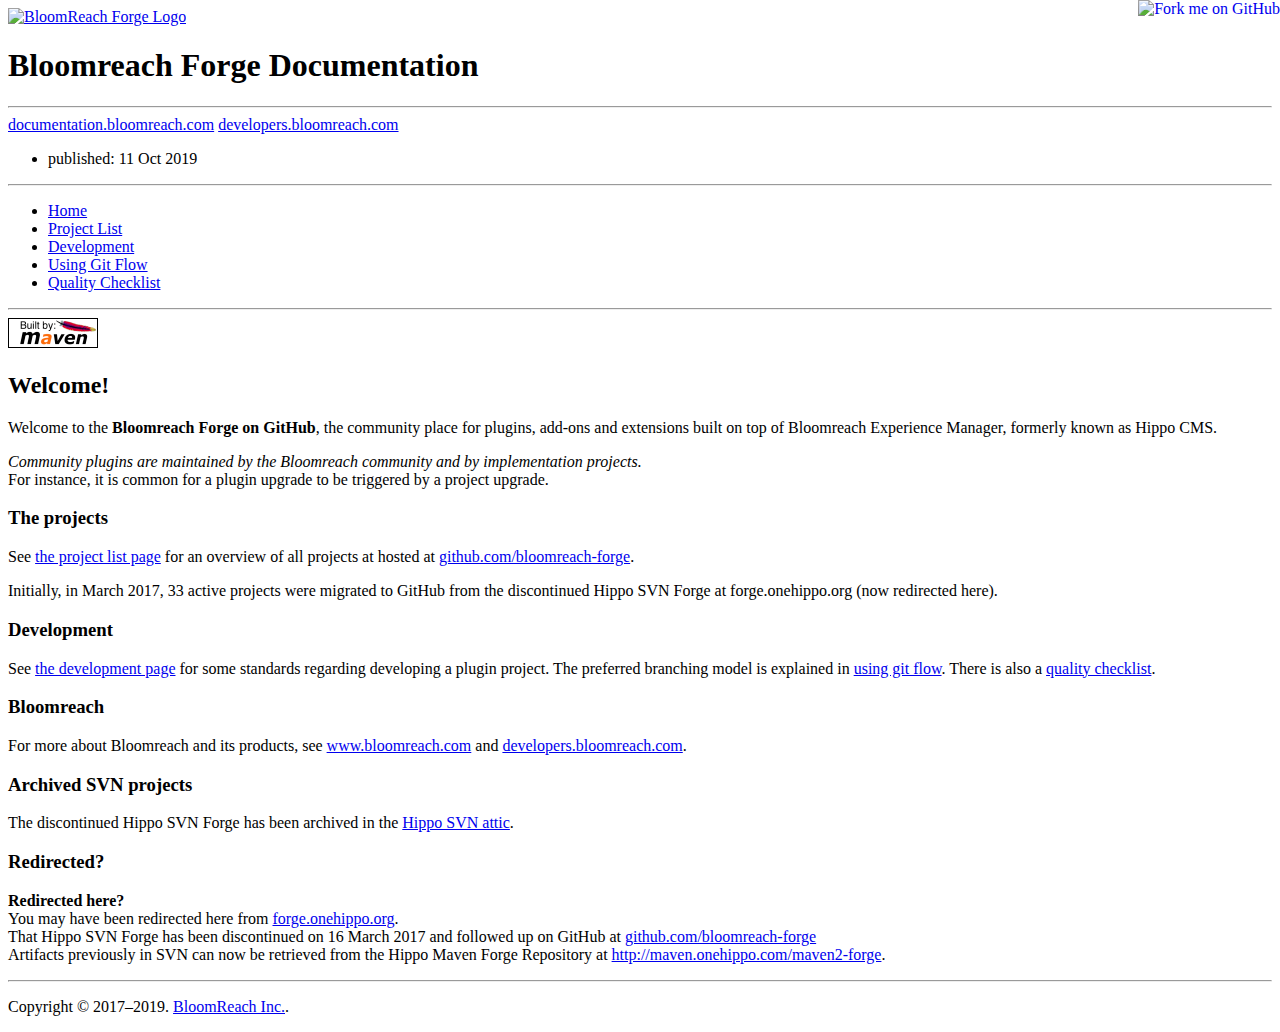
==== index.html @ 240cd35f "Regenerate html for reset-password and un-camelcasing BloomReach" ====
<!DOCTYPE html>
    <!--
 | Generated by Apache Maven Doxia Site Renderer 1.7.4 at 11 Oct 2019 
 | Rendered using BloomReach Forge Maven Skin 3.1.1 based on Apache Maven Fluido Skin
-->

<html xmlns="http://www.w3.org/1999/xhtml" xml:lang="en" lang="en">
<head>
  <meta charset="UTF-8" />
  <meta name="viewport" content="width=device-width, initial-scale=1.0" />
                  <meta name="Date-Revision-yyyymmdd" content="20191011" />
              <meta http-equiv="Content-Language" content="en" />
      <title>Bloomreach Forge Documentation &#x2013; Welcome!</title>
  <link rel="stylesheet" href="./css/forge-maven-skin-syntaxhighlighter-3.1.1.min.css"/>
  <link rel="stylesheet" href="./css/forge-maven-skin-3.1.1.min.css"/>
  <link rel="stylesheet" href="./css/site.css" />
  <link rel="stylesheet" href="./css/print.css" media="print" />
  <link rel="icon" type="image/png" href="./images/skin/logo_64.png" sizes="64x64">

  
  <script type="text/javascript" src="./js/forge-maven-skin-syntaxhighlighter-3.1.1.min.js"></script>
  <script type="text/javascript" src="./js/forge-maven-skin-3.1.1.min.js"></script>

    </head>
<body class="topBarDisabled">
                        <a href="https://github.com/bloomreach-forge/bloomreach-forge.github.io">
    <img style="position: absolute; top: 0; right: 0; border: 0; z-index: 10000;"
         src="https://s3.amazonaws.com/github/ribbons/forkme_right_green_007200.png"
         alt="Fork me on GitHub">
  </a>
          <div class="container-fluid">
  <div id="banner">
    <div id="logo">
                        <a href="https://bloomreach-forge.github.io">
        <img src="./images/skin/logo.png" alt="BloomReach Forge Logo" />
      </a>
    </div>
    <div class="pull-left">              <div id="bannerLeft">    <h1>Bloomreach Forge Documentation</h1>
    </div>
              </div>
    <div class="pull-right"></div>
    <div class="clear"><hr/></div>
  </div>

  <div id="breadcrumbs">
                            <div class="links">
      <a href="https://documentation.bloomreach.com">documentation.bloomreach.com</a>
      <a href="https://developers.bloomreach.com">developers.bloomreach.com</a>
    </div>
    <ul class="breadcrumb">
    
  <li id="publishDate">published: 11 Oct 2019  
  </li>
  
        
            </ul>
    <div class="clear"><hr/></div>
  </div>
<div class="row-fluid">
  <div id="leftColumn" class="span2">
    <div class="well sidebar-nav">
    
    <ul class="nav nav-list">
            <li class="active">  <a href="#"><span class="none"></span>Home</a>
  </li>
        <li>  <a href="project-list.html" title="Project List">  <span class="none"></span>  Project List</a>  </li>
        <li>  <a href="development.html" title="Development">  <span class="none"></span>  Development</a>  </li>
        <li>  <a href="using-git-flow.html" title="Using Git Flow">  <span class="none"></span>  Using Git Flow</a>  </li>
        <li>  <a href="checklist.html" title="Quality Checklist">  <span class="none"></span>  Quality Checklist</a>  </li>
        </ul>
    
          <hr />
      <div id="poweredBy">
                <div class="clear"></div>
                <div class="clear"></div>
                <div class="clear"></div>
                <div class="clear"></div>
              <a href="http://maven.apache.org/" title="Built by Maven" class="poweredBy">  <img class="builtBy" alt="Built by Maven" src="./images/logos/maven-feather.png" />  </a>
          </div>
    </div>
  </div>
  <div id="bodyColumn"  class="span10" >
    <div class="section">
<h2><a name="Welcome"></a>Welcome!</h2>
<p>Welcome to the <b>Bloomreach Forge on GitHub</b>, the community place for plugins, add-ons and extensions built on top of Bloomreach Experience Manager, formerly known as Hippo CMS.</p>
<p><i>Community plugins are maintained by the Bloomreach community and by implementation projects.</i> <br /> For instance, it is common for a plugin upgrade to be triggered by a project upgrade.</p>
<div class="section">
<h3><a name="The_projects"></a>The projects</h3>
<p>See <a href="project-list.html">the project list page</a> for an overview of all projects at hosted at <a class="externalLink" href="https://github.com/bloomreach-forge">github.com/bloomreach-forge</a>.</p>
<p>Initially, in March 2017, 33 active projects were migrated to GitHub from the discontinued Hippo SVN Forge at forge.onehippo.org (now redirected here).</p></div>
<div class="section">
<h3><a name="Development"></a>Development</h3>
<p>See <a href="development.html">the development page</a> for some standards regarding developing a plugin project. The preferred branching model is explained in <a href="using-git-flow.html">using git flow</a>. There is also a <a href="checklist.html">quality checklist</a>. </p></div>
<div class="section">
<h3><a name="Bloomreach"></a>Bloomreach</h3>
<p>For more about Bloomreach and its products, see <a class="externalLink" href="https://www.bloomreach.com">www.bloomreach.com</a> and <a class="externalLink" href="https://developers.bloomreach.com">developers.bloomreach.com</a>. </p></div>
<div class="section">
<h3><a name="Archived_SVN_projects"></a>Archived SVN projects</h3>
<p>The discontinued Hippo SVN Forge has been archived in the <a class="externalLink" href="http://svn.onehippo.org/repos/hippo/attic/forge/">Hippo SVN attic</a>.</p></div>
<div class="section">
<h3><a name="Redirected"></a>Redirected?</h3>

<p class="alert alert-success">
    <b>Redirected here?</b><br />
    You may have been redirected here from <a class="externalLink" href="https://forge.onehippo.org">forge.onehippo.org</a>.<br />
    That Hippo SVN Forge has been discontinued on 16 March 2017 and followed up on GitHub at <a class="externalLink" href="https://github.com/bloomreach-forge">github.com/bloomreach-forge</a><br />
    Artifacts previously in SVN can now be retrieved from the Hippo Maven Forge Repository at <a class="externalLink" href="http://maven.onehippo.com/maven2-forge/">http://maven.onehippo.com/maven2-forge</a>.
</p></div></div>
    </div>
    </div>
    </div>
    <hr/>
    <footer>
    <div class="container-fluid">
      <div class="row-fluid">
          <p class="copyright">Copyright &copy;      2017&#x2013;2019.
          <a href="https://www.bloomreach.com">BloomReach Inc.</a>.
      
</p>
    </div>
            </div>
  </footer>
    </body>
</html>
---- css/site.css ----
/* You can override this file with your own styles */
---- css/print.css ----
/*
 * Licensed to the Apache Software Foundation (ASF) under one
 * or more contributor license agreements.  See the NOTICE file
 * distributed with this work for additional information
 * regarding copyright ownership.  The ASF licenses this file
 * to you under the Apache License, Version 2.0 (the
 * "License"); you may not use this file except in compliance
 * with the License.  You may obtain a copy of the License at
 *
 *   http://www.apache.org/licenses/LICENSE-2.0
 *
 * Unless required by applicable law or agreed to in writing,
 * software distributed under the License is distributed on an
 * "AS IS" BASIS, WITHOUT WARRANTIES OR CONDITIONS OF ANY
 * KIND, either express or implied.  See the License for the
 * specific language governing permissions and limitations
 * under the License.
 */

/* $Id: print.css 1201871 2011-11-14 20:18:24Z simonetripodi $ */

#banner, #footer, #leftcol, #breadcrumbs, .docs #toc, .docs .courtesylinks, #leftColumn, #navColumn {display: none !important;}
#bodyColumn, body.docs div.docs {margin: 0 !important;border: none !important}
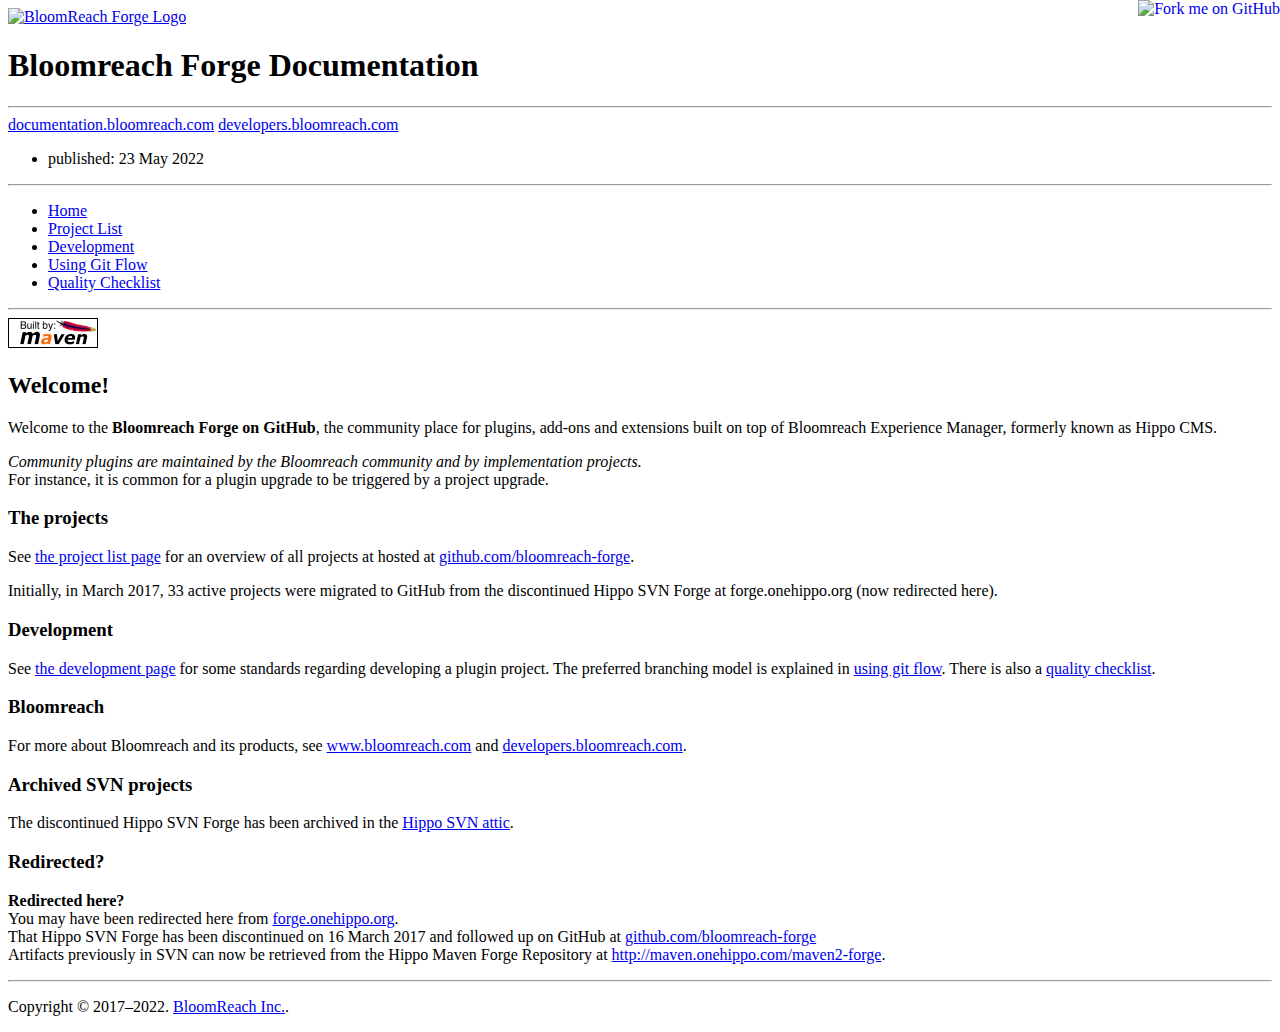
==== commit 7bd4073c: "Move Content Export/Import from section 14 to section 15" ====
--- a/index.html
+++ b/index.html
@@ -1,6 +1,6 @@
 <!DOCTYPE html>
     <!--
- | Generated by Apache Maven Doxia Site Renderer 1.7.4 at 11 Oct 2019 
+ | Generated by Apache Maven Doxia Site Renderer 1.7.4 at 23 May 2022 
  | Rendered using BloomReach Forge Maven Skin 3.1.1 based on Apache Maven Fluido Skin
 -->
 
@@ -8,7 +8,7 @@
 <head>
   <meta charset="UTF-8" />
   <meta name="viewport" content="width=device-width, initial-scale=1.0" />
-                  <meta name="Date-Revision-yyyymmdd" content="20191011" />
+                  <meta name="Date-Revision-yyyymmdd" content="20220523" />
               <meta http-equiv="Content-Language" content="en" />
       <title>Bloomreach Forge Documentation &#x2013; Welcome!</title>
   <link rel="stylesheet" href="./css/forge-maven-skin-syntaxhighlighter-3.1.1.min.css"/>
@@ -49,7 +49,7 @@
     </div>
     <ul class="breadcrumb">
     
-  <li id="publishDate">published: 11 Oct 2019  
+  <li id="publishDate">published: 23 May 2022  
   </li>
   
         
@@ -113,7 +113,7 @@
     <footer>
     <div class="container-fluid">
       <div class="row-fluid">
-          <p class="copyright">Copyright &copy;      2017&#x2013;2019.
+          <p class="copyright">Copyright &copy;      2017&#x2013;2022.
           <a href="https://www.bloomreach.com">BloomReach Inc.</a>.
       
 </p>
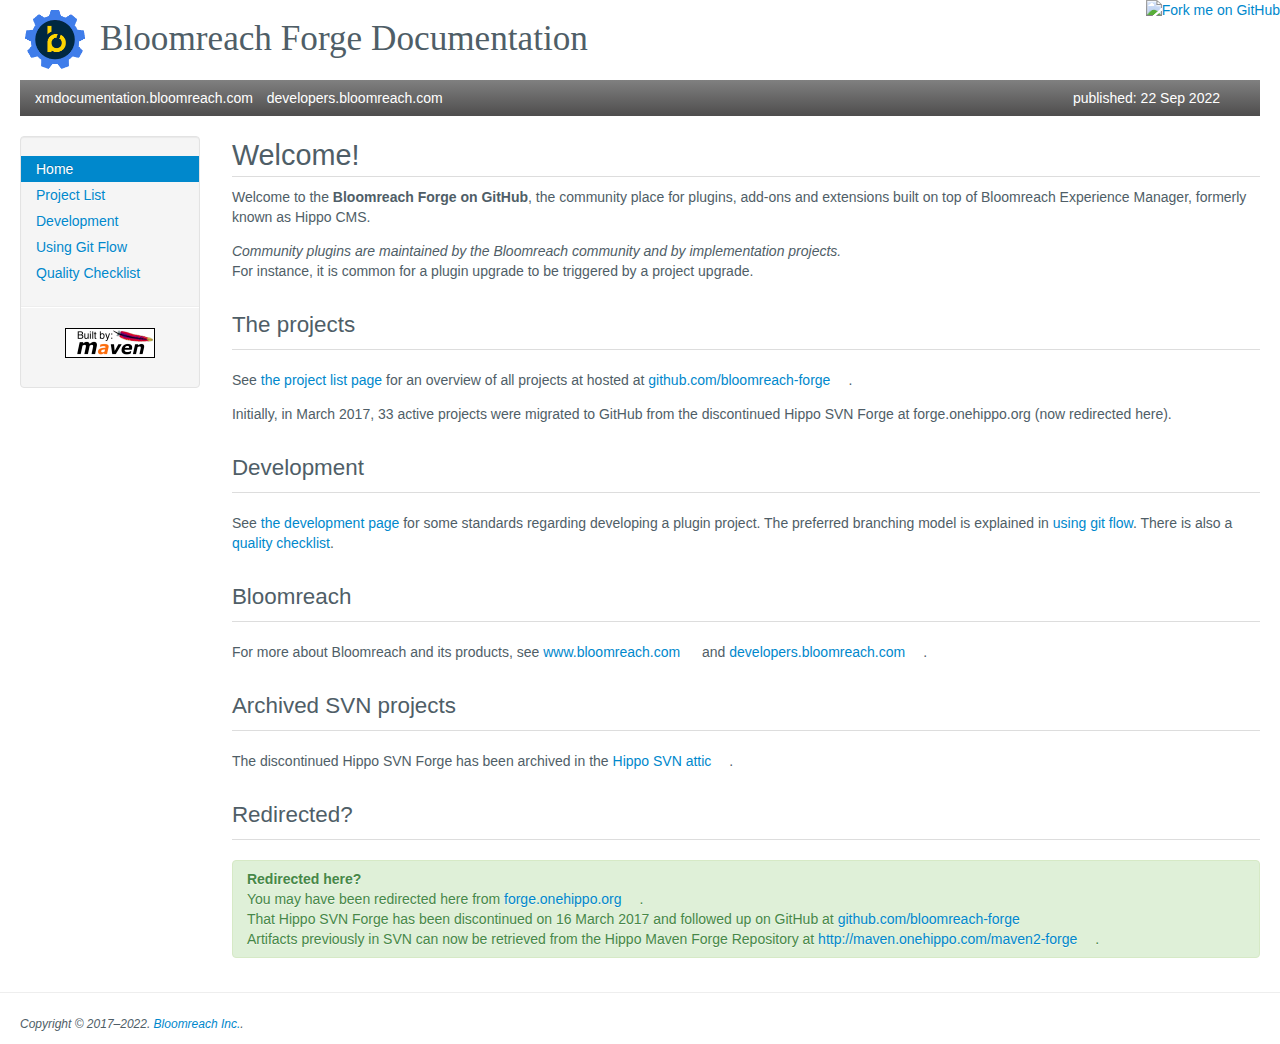
==== commit 6f55eea5: "Bump skin version to 3.2.0 and generate documentation" ====
--- a/index.html
+++ b/index.html
@@ -1,25 +1,25 @@
 <!DOCTYPE html>
     <!--
- | Generated by Apache Maven Doxia Site Renderer 1.7.4 at 23 May 2022 
- | Rendered using BloomReach Forge Maven Skin 3.1.1 based on Apache Maven Fluido Skin
+ | Generated by Apache Maven Doxia Site Renderer 1.7.4 at 22 Sep 2022 
+ | Rendered using Bloomreach Forge Maven Skin 3.2.0 based on Apache Maven Fluido Skin
 -->
 
 <html xmlns="http://www.w3.org/1999/xhtml" xml:lang="en" lang="en">
 <head>
   <meta charset="UTF-8" />
   <meta name="viewport" content="width=device-width, initial-scale=1.0" />
-                  <meta name="Date-Revision-yyyymmdd" content="20220523" />
+                  <meta name="Date-Revision-yyyymmdd" content="20220922" />
               <meta http-equiv="Content-Language" content="en" />
       <title>Bloomreach Forge Documentation &#x2013; Welcome!</title>
-  <link rel="stylesheet" href="./css/forge-maven-skin-syntaxhighlighter-3.1.1.min.css"/>
-  <link rel="stylesheet" href="./css/forge-maven-skin-3.1.1.min.css"/>
+  <link rel="stylesheet" href="./css/forge-maven-skin-syntaxhighlighter-3.2.0.min.css"/>
+  <link rel="stylesheet" href="./css/forge-maven-skin-3.2.0.min.css"/>
   <link rel="stylesheet" href="./css/site.css" />
   <link rel="stylesheet" href="./css/print.css" media="print" />
   <link rel="icon" type="image/png" href="./images/skin/logo_64.png" sizes="64x64">
 
   
-  <script type="text/javascript" src="./js/forge-maven-skin-syntaxhighlighter-3.1.1.min.js"></script>
-  <script type="text/javascript" src="./js/forge-maven-skin-3.1.1.min.js"></script>
+  <script type="text/javascript" src="./js/forge-maven-skin-syntaxhighlighter-3.2.0.min.js"></script>
+  <script type="text/javascript" src="./js/forge-maven-skin-3.2.0.min.js"></script>
 
     </head>
 <body class="topBarDisabled">
@@ -32,7 +32,7 @@
   <div id="banner">
     <div id="logo">
                         <a href="https://bloomreach-forge.github.io">
-        <img src="./images/skin/logo.png" alt="BloomReach Forge Logo" />
+        <img src="./images/skin/logo.png" alt="Bloomreach Forge Logo" />
       </a>
     </div>
     <div class="pull-left">              <div id="bannerLeft">    <h1>Bloomreach Forge Documentation</h1>
@@ -44,12 +44,12 @@
 
   <div id="breadcrumbs">
                             <div class="links">
-      <a href="https://documentation.bloomreach.com">documentation.bloomreach.com</a>
+      <a href="https://xmdocumentation.bloomreach.com">xmdocumentation.bloomreach.com</a>
       <a href="https://developers.bloomreach.com">developers.bloomreach.com</a>
     </div>
     <ul class="breadcrumb">
     
-  <li id="publishDate">published: 23 May 2022  
+  <li id="publishDate">published: 22 Sep 2022  
   </li>
   
         
@@ -114,7 +114,7 @@
     <div class="container-fluid">
       <div class="row-fluid">
           <p class="copyright">Copyright &copy;      2017&#x2013;2022.
-          <a href="https://www.bloomreach.com">BloomReach Inc.</a>.
+          <a href="https://www.bloomreach.com">Bloomreach Inc.</a>.
       
 </p>
     </div>
--- a/css/forge-maven-skin-syntaxhighlighter-3.2.0.min.css
+++ b/css/forge-maven-skin-syntaxhighlighter-3.2.0.min.css
@@ -0,0 +1 @@
+.syntaxhighlighter a,.syntaxhighlighter div,.syntaxhighlighter code,.syntaxhighlighter table,.syntaxhighlighter table td,.syntaxhighlighter table tr,.syntaxhighlighter table tbody,.syntaxhighlighter table thead,.syntaxhighlighter table caption,.syntaxhighlighter textarea{-moz-border-radius:0 0 0 0!important;-webkit-border-radius:0 0 0 0!important;background:none!important;border:0!important;bottom:auto!important;float:none!important;height:auto!important;left:auto!important;line-height:1.1em!important;margin:0!important;outline:0!important;overflow:visible!important;padding:0!important;position:static!important;right:auto!important;text-align:left!important;top:auto!important;vertical-align:baseline!important;width:auto!important;box-sizing:content-box!important;font-family:"Consolas","Bitstream Vera Sans Mono","Courier New",Courier,monospace!important;font-weight:normal!important;font-style:normal!important;font-size:1em!important;min-height:inherit!important;min-height:auto!important}.syntaxhighlighter{width:100%!important;margin:1em 0 1em 0!important;position:relative!important;overflow:auto!important;font-size:1em!important}.syntaxhighlighter.source{overflow:hidden!important}.syntaxhighlighter .bold{font-weight:bold!important}.syntaxhighlighter .italic{font-style:italic!important}.syntaxhighlighter .line{white-space:pre!important}.syntaxhighlighter table{width:100%!important}.syntaxhighlighter table caption{text-align:left!important;padding:.5em 0 .5em 1em!important}.syntaxhighlighter table td.code{width:100%!important}.syntaxhighlighter table td.code .container{position:relative!important}.syntaxhighlighter table td.code .container textarea{box-sizing:border-box!important;position:absolute!important;left:0!important;top:0!important;width:100%!important;height:100%!important;border:none!important;background:white!important;padding-left:1em!important;overflow:hidden!important;white-space:pre!important}.syntaxhighlighter table td.gutter .line{text-align:right!important;padding:0 .5em 0 1em!important}.syntaxhighlighter table td.code .line{padding:0 1em!important}.syntaxhighlighter.nogutter td.code .container textarea,.syntaxhighlighter.nogutter td.code .line{padding-left:0!important}.syntaxhighlighter.show{display:block!important}.syntaxhighlighter.collapsed table{display:none!important}.syntaxhighlighter.collapsed .toolbar{padding:.1em .8em 0 .8em!important;font-size:1em!important;position:static!important;width:auto!important;height:auto!important}.syntaxhighlighter.collapsed .toolbar span{display:inline!important;margin-right:1em!important}.syntaxhighlighter.collapsed .toolbar span a{padding:0!important;display:none!important}.syntaxhighlighter.collapsed .toolbar span a.expandSource{display:inline!important}.syntaxhighlighter .toolbar{position:absolute!important;right:1px!important;top:1px!important;width:11px!important;height:11px!important;font-size:10px!important;z-index:10!important}.syntaxhighlighter .toolbar span.title{display:inline!important}.syntaxhighlighter .toolbar a{display:block!important;text-align:center!important;text-decoration:none!important;padding-top:1px!important}.syntaxhighlighter .toolbar a.expandSource{display:none!important}.syntaxhighlighter.ie{font-size:.9em!important;padding:1px 0 1px 0!important}.syntaxhighlighter.ie .toolbar{line-height:8px!important}.syntaxhighlighter.ie .toolbar a{padding-top:0!important}.syntaxhighlighter.printing .line.alt1 .content,.syntaxhighlighter.printing .line.alt2 .content,.syntaxhighlighter.printing .line.highlighted .number,.syntaxhighlighter.printing .line.highlighted.alt1 .content,.syntaxhighlighter.printing .line.highlighted.alt2 .content{background:none!important}.syntaxhighlighter.printing .line .number{color:#bbb!important}.syntaxhighlighter.printing .line .content{color:black!important}.syntaxhighlighter.printing .toolbar{display:none!important}.syntaxhighlighter.printing a{text-decoration:none!important}.syntaxhighlighter.printing .plain,.syntaxhighlighter.printing .plain a{color:black!important}.syntaxhighlighter.printing .comments,.syntaxhighlighter.printing .comments a{color:#008200!important}.syntaxhighlighter.printing .string,.syntaxhighlighter.printing .string a{color:blue!important}.syntaxhighlighter.printing .keyword{color:#069!important;font-weight:bold!important}.syntaxhighlighter.printing .preprocessor{color:gray!important}.syntaxhighlighter.printing .variable{color:#a70!important}.syntaxhighlighter.printing .value{color:#090!important}.syntaxhighlighter.printing .functions{color:#ff1493!important}.syntaxhighlighter.printing .constants{color:#06c!important}.syntaxhighlighter.printing .script{font-weight:bold!important}.syntaxhighlighter.printing .color1,.syntaxhighlighter.printing .color1 a{color:gray!important}.syntaxhighlighter.printing .color2,.syntaxhighlighter.printing .color2 a{color:#ff1493!important}.syntaxhighlighter.printing .color3,.syntaxhighlighter.printing .color3 a{color:red!important}.syntaxhighlighter.printing .break,.syntaxhighlighter.printing .break a{color:black!important}.syntaxhighlighter{background-color:white!important}.syntaxhighlighter .line.alt1{background-color:white!important}.syntaxhighlighter .line.alt2{background-color:white!important}.syntaxhighlighter .line.highlighted.alt1,.syntaxhighlighter .line.highlighted.alt2{background-color:#e0e0e0!important}.syntaxhighlighter .line.highlighted.number{color:black!important}.syntaxhighlighter table caption{color:black!important}.syntaxhighlighter .gutter{color:#afafaf!important}.syntaxhighlighter .gutter .line{border-right:3px solid #6ce26c!important}.syntaxhighlighter .gutter .line.highlighted{background-color:#6ce26c!important;color:white!important}.syntaxhighlighter.printing .line .content{border:none!important}.syntaxhighlighter.collapsed{overflow:visible!important}.syntaxhighlighter.collapsed .toolbar{color:blue!important;background:white!important;border:1px solid #6ce26c!important}.syntaxhighlighter.collapsed .toolbar a{color:blue!important}.syntaxhighlighter.collapsed .toolbar a:hover{color:red!important}.syntaxhighlighter .toolbar{color:white!important;background:#6ce26c!important;border:none!important}.syntaxhighlighter .toolbar a{color:white!important}.syntaxhighlighter .toolbar a:hover{color:black!important}.syntaxhighlighter .plain,.syntaxhighlighter .plain a{color:black!important}.syntaxhighlighter .comments,.syntaxhighlighter .comments a{color:#008200!important}.syntaxhighlighter .string,.syntaxhighlighter .string a{color:blue!important}.syntaxhighlighter .keyword{color:#069!important}.syntaxhighlighter .preprocessor{color:gray!important}.syntaxhighlighter .variable{color:#a70!important}.syntaxhighlighter .value{color:#090!important}.syntaxhighlighter .functions{color:#ff1493!important}.syntaxhighlighter .constants{color:#06c!important}.syntaxhighlighter .script{font-weight:bold!important;color:#069!important;background-color:none!important}.syntaxhighlighter .color1,.syntaxhighlighter .color1 a{color:gray!important}.syntaxhighlighter .color2,.syntaxhighlighter .color2 a{color:#ff1493!important}.syntaxhighlighter .color3,.syntaxhighlighter .color3 a{color:red!important}.syntaxhighlighter .keyword{font-weight:bold!important}--- a/css/forge-maven-skin-3.2.0.min.css
+++ b/css/forge-maven-skin-3.2.0.min.css
@@ -0,0 +1,17 @@
+/*!
+ * Bootstrap v2.3.2
+ *
+ * Copyright 2013 Twitter, Inc
+ * Licensed under the Apache License v2.0
+ * http://www.apache.org/licenses/LICENSE-2.0
+ *
+ * Designed and built with all the love in the world by @mdo and @fat.
+ */.clearfix{*zoom:1}.clearfix:before,.clearfix:after{display:table;line-height:0;content:""}.clearfix:after{clear:both}.hide-text{font:0/0 a;color:transparent;text-shadow:none;background-color:transparent;border:0}.input-block-level{display:block;width:100%;min-height:30px;-webkit-box-sizing:border-box;-moz-box-sizing:border-box;box-sizing:border-box}article,aside,details,figcaption,figure,footer,header,hgroup,nav,section{display:block}audio,canvas,video{display:inline-block;*display:inline;*zoom:1}audio:not([controls]){display:none}html{font-size:100%;-webkit-text-size-adjust:100%;-ms-text-size-adjust:100%}a:focus{outline:thin dotted #333;outline:5px auto -webkit-focus-ring-color;outline-offset:-2px}a:hover,a:active{outline:0}sub,sup{position:relative;font-size:75%;line-height:0;vertical-align:baseline}sup{top:-0.5em}sub{bottom:-0.25em}img{width:auto\9;height:auto;max-width:100%;vertical-align:middle;border:0;-ms-interpolation-mode:bicubic}#map_canvas img,.google-maps img{max-width:none}button,input,select,textarea{margin:0;font-size:100%;vertical-align:middle}button,input{*overflow:visible;line-height:normal}button::-moz-focus-inner,input::-moz-focus-inner{padding:0;border:0}button,html input[type="button"],input[type="reset"],input[type="submit"]{cursor:pointer;-webkit-appearance:button}label,select,button,input[type="button"],input[type="reset"],input[type="submit"],input[type="radio"],input[type="checkbox"]{cursor:pointer}input[type="search"]{-webkit-box-sizing:content-box;-moz-box-sizing:content-box;box-sizing:content-box;-webkit-appearance:textfield}input[type="search"]::-webkit-search-decoration,input[type="search"]::-webkit-search-cancel-button{-webkit-appearance:none}textarea{overflow:auto;vertical-align:top}@media print{*{color:#000!important;text-shadow:none!important;background:transparent!important;box-shadow:none!important}a,a:visited{text-decoration:underline}a[href]:after{content:" (" attr(href) ")"}abbr[title]:after{content:" (" attr(title) ")"}.ir a:after,a[href^="javascript:"]:after,a[href^="#"]:after{content:""}pre,blockquote{border:1px solid #999;page-break-inside:avoid}thead{display:table-header-group}tr,img{page-break-inside:avoid}img{max-width:100%!important}@page{margin:.5cm}p,h2,h3{orphans:3;widows:3}h2,h3{page-break-after:avoid}}body{margin:0;font-family:"Helvetica Neue",Helvetica,Arial,sans-serif;font-size:14px;line-height:20px;color:#333;background-color:#fff}a{color:#08c;text-decoration:none}a:hover,a:focus{color:#005580;text-decoration:underline}.img-rounded{-webkit-border-radius:6px;-moz-border-radius:6px;border-radius:6px}.img-polaroid{padding:4px;background-color:#fff;border:1px solid #ccc;border:1px solid rgba(0,0,0,0.2);-webkit-box-shadow:0 1px 3px rgba(0,0,0,0.1);-moz-box-shadow:0 1px 3px rgba(0,0,0,0.1);box-shadow:0 1px 3px rgba(0,0,0,0.1)}.img-circle{-webkit-border-radius:500px;-moz-border-radius:500px;border-radius:500px}.row{margin-left:-20px;*zoom:1}.row:before,.row:after{display:table;line-height:0;content:""}.row:after{clear:both}[class*="span"]{float:left;min-height:1px;margin-left:20px}.container,.navbar-static-top .container,.navbar-fixed-top .container,.navbar-fixed-bottom .container{width:940px}.span12{width:940px}.span11{width:860px}.span10{width:780px}.span9{width:700px}.span8{width:620px}.span7{width:540px}.span6{width:460px}.span5{width:380px}.span4{width:300px}.span3{width:220px}.span2{width:140px}.span1{width:60px}.offset12{margin-left:980px}.offset11{margin-left:900px}.offset10{margin-left:820px}.offset9{margin-left:740px}.offset8{margin-left:660px}.offset7{margin-left:580px}.offset6{margin-left:500px}.offset5{margin-left:420px}.offset4{margin-left:340px}.offset3{margin-left:260px}.offset2{margin-left:180px}.offset1{margin-left:100px}.row-fluid{width:100%;*zoom:1}.row-fluid:before,.row-fluid:after{display:table;line-height:0;content:""}.row-fluid:after{clear:both}.row-fluid [class*="span"]{display:block;float:left;width:100%;min-height:30px;margin-left:2.127659574468085%;*margin-left:2.074468085106383%;-webkit-box-sizing:border-box;-moz-box-sizing:border-box;box-sizing:border-box}.row-fluid [class*="span"]:first-child{margin-left:0}.row-fluid .controls-row [class*="span"]+[class*="span"]{margin-left:2.127659574468085%}.row-fluid .span12{width:100%;*width:99.94680851063829%}.row-fluid .span11{width:91.48936170212765%;*width:91.43617021276594%}.row-fluid .span10{width:82.97872340425532%;*width:82.92553191489361%}.row-fluid .span9{width:74.46808510638297%;*width:74.41489361702126%}.row-fluid .span8{width:65.95744680851064%;*width:65.90425531914893%}.row-fluid .span7{width:57.44680851063829%;*width:57.39361702127659%}.row-fluid .span6{width:48.93617021276595%;*width:48.88297872340425%}.row-fluid .span5{width:40.42553191489362%;*width:40.37234042553192%}.row-fluid .span4{width:31.914893617021278%;*width:31.861702127659576%}.row-fluid .span3{width:23.404255319148934%;*width:23.351063829787233%}.row-fluid .span2{width:14.893617021276595%;*width:14.840425531914894%}.row-fluid .span1{width:6.382978723404255%;*width:6.329787234042553%}.row-fluid .offset12{margin-left:104.25531914893617%;*margin-left:104.14893617021275%}.row-fluid .offset12:first-child{margin-left:102.12765957446808%;*margin-left:102.02127659574467%}.row-fluid .offset11{margin-left:95.74468085106382%;*margin-left:95.6382978723404%}.row-fluid .offset11:first-child{margin-left:93.61702127659574%;*margin-left:93.51063829787232%}.row-fluid .offset10{margin-left:87.23404255319149%;*margin-left:87.12765957446807%}.row-fluid .offset10:first-child{margin-left:85.1063829787234%;*margin-left:84.99999999999999%}.row-fluid .offset9{margin-left:78.72340425531914%;*margin-left:78.61702127659572%}.row-fluid .offset9:first-child{margin-left:76.59574468085106%;*margin-left:76.48936170212764%}.row-fluid .offset8{margin-left:70.2127659574468%;*margin-left:70.10638297872339%}.row-fluid .offset8:first-child{margin-left:68.08510638297872%;*margin-left:67.9787234042553%}.row-fluid .offset7{margin-left:61.70212765957446%;*margin-left:61.59574468085106%}.row-fluid .offset7:first-child{margin-left:59.574468085106375%;*margin-left:59.46808510638297%}.row-fluid .offset6{margin-left:53.191489361702125%;*margin-left:53.085106382978715%}.row-fluid .offset6:first-child{margin-left:51.063829787234035%;*margin-left:50.95744680851063%}.row-fluid .offset5{margin-left:44.68085106382979%;*margin-left:44.57446808510638%}.row-fluid .offset5:first-child{margin-left:42.5531914893617%;*margin-left:42.4468085106383%}.row-fluid .offset4{margin-left:36.170212765957444%;*margin-left:36.06382978723405%}.row-fluid .offset4:first-child{margin-left:34.04255319148936%;*margin-left:33.93617021276596%}.row-fluid .offset3{margin-left:27.659574468085104%;*margin-left:27.5531914893617%}.row-fluid .offset3:first-child{margin-left:25.53191489361702%;*margin-left:25.425531914893618%}.row-fluid .offset2{margin-left:19.148936170212764%;*margin-left:19.04255319148936%}.row-fluid .offset2:first-child{margin-left:17.02127659574468%;*margin-left:16.914893617021278%}.row-fluid .offset1{margin-left:10.638297872340425%;*margin-left:10.53191489361702%}.row-fluid .offset1:first-child{margin-left:8.51063829787234%;*margin-left:8.404255319148938%}[class*="span"].hide,.row-fluid [class*="span"].hide{display:none}[class*="span"].pull-right,.row-fluid [class*="span"].pull-right{float:right}.container{margin-right:auto;margin-left:auto;*zoom:1}.container:before,.container:after{display:table;line-height:0;content:""}.container:after{clear:both}.container-fluid{padding-right:20px;padding-left:20px;*zoom:1}.container-fluid:before,.container-fluid:after{display:table;line-height:0;content:""}.container-fluid:after{clear:both}p{margin:0 0 10px}.lead{margin-bottom:20px;font-size:21px;font-weight:200;line-height:30px}small{font-size:85%}strong{font-weight:bold}em{font-style:italic}cite{font-style:normal}.muted{color:#999}a.muted:hover,a.muted:focus{color:#808080}.text-warning{color:#c09853}a.text-warning:hover,a.text-warning:focus{color:#a47e3c}.text-error{color:#b94a48}a.text-error:hover,a.text-error:focus{color:#953b39}.text-info{color:#3a87ad}a.text-info:hover,a.text-info:focus{color:#2d6987}.text-success{color:#468847}a.text-success:hover,a.text-success:focus{color:#356635}.text-left{text-align:left}.text-right{text-align:right}.text-center{text-align:center}h1,h2,h3,h4,h5,h6{margin:10px 0;font-family:inherit;font-weight:bold;line-height:20px;color:inherit;text-rendering:optimizelegibility}h1 small,h2 small,h3 small,h4 small,h5 small,h6 small{font-weight:normal;line-height:1;color:#999}h1,h2,h3{line-height:40px}h1{font-size:38.5px}h2{font-size:31.5px}h3{font-size:24.5px}h4{font-size:17.5px}h5{font-size:14px}h6{font-size:11.9px}h1 small{font-size:24.5px}h2 small{font-size:17.5px}h3 small{font-size:14px}h4 small{font-size:14px}.page-header{padding-bottom:9px;margin:20px 0 30px;border-bottom:1px solid #eee}ul,ol{padding:0;margin:0 0 10px 25px}ul ul,ul ol,ol ol,ol ul{margin-bottom:0}li{line-height:20px}ul.unstyled,ol.unstyled{margin-left:0;list-style:none}ul.inline,ol.inline{margin-left:0;list-style:none}ul.inline>li,ol.inline>li{display:inline-block;*display:inline;padding-right:5px;padding-left:5px;*zoom:1}dl{margin-bottom:20px}dt,dd{line-height:20px}dt{font-weight:bold}dd{margin-left:10px}.dl-horizontal{*zoom:1}.dl-horizontal:before,.dl-horizontal:after{display:table;line-height:0;content:""}.dl-horizontal:after{clear:both}.dl-horizontal dt{float:left;width:160px;overflow:hidden;clear:left;text-align:right;text-overflow:ellipsis;white-space:nowrap}.dl-horizontal dd{margin-left:180px}hr{margin:20px 0;border:0;border-top:1px solid #eee;border-bottom:1px solid #fff}abbr[title],abbr[data-original-title]{cursor:help;border-bottom:1px dotted #999}abbr.initialism{font-size:90%;text-transform:uppercase}blockquote{padding:0 0 0 15px;margin:0 0 20px;border-left:5px solid #eee}blockquote p{margin-bottom:0;font-size:17.5px;font-weight:300;line-height:1.25}blockquote small{display:block;line-height:20px;color:#999}blockquote small:before{content:'\2014 \00A0'}blockquote.pull-right{float:right;padding-right:15px;padding-left:0;border-right:5px solid #eee;border-left:0}blockquote.pull-right p,blockquote.pull-right small{text-align:right}blockquote.pull-right small:before{content:''}blockquote.pull-right small:after{content:'\00A0 \2014'}q:before,q:after,blockquote:before,blockquote:after{content:""}address{display:block;margin-bottom:20px;font-style:normal;line-height:20px}code,pre{padding:0 3px 2px;font-family:Monaco,Menlo,Consolas,"Courier New",monospace;font-size:12px;color:#333;-webkit-border-radius:3px;-moz-border-radius:3px;border-radius:3px}code{padding:2px 4px;color:#d14;white-space:nowrap;background-color:#f7f7f9;border:1px solid #e1e1e8}pre{display:block;padding:9.5px;margin:0 0 10px;font-size:13px;line-height:20px;word-break:break-all;word-wrap:break-word;white-space:pre;white-space:pre-wrap;background-color:#f5f5f5;border:1px solid #ccc;border:1px solid rgba(0,0,0,0.15);-webkit-border-radius:4px;-moz-border-radius:4px;border-radius:4px}pre.prettyprint{margin-bottom:20px}pre code{padding:0;color:inherit;white-space:pre;white-space:pre-wrap;background-color:transparent;border:0}.pre-scrollable{max-height:340px;overflow-y:scroll}form{margin:0 0 20px}fieldset{padding:0;margin:0;border:0}legend{display:block;width:100%;padding:0;margin-bottom:20px;font-size:21px;line-height:40px;color:#333;border:0;border-bottom:1px solid #e5e5e5}legend small{font-size:15px;color:#999}label,input,button,select,textarea{font-size:14px;font-weight:normal;line-height:20px}input,button,select,textarea{font-family:"Helvetica Neue",Helvetica,Arial,sans-serif}label{display:block;margin-bottom:5px}select,textarea,input[type="text"],input[type="password"],input[type="datetime"],input[type="datetime-local"],input[type="date"],input[type="month"],input[type="time"],input[type="week"],input[type="number"],input[type="email"],input[type="url"],input[type="search"],input[type="tel"],input[type="color"],.uneditable-input{display:inline-block;height:20px;padding:4px 6px;margin-bottom:10px;font-size:14px;line-height:20px;color:#555;vertical-align:middle;-webkit-border-radius:4px;-moz-border-radius:4px;border-radius:4px}input,textarea,.uneditable-input{width:206px}textarea{height:auto}textarea,input[type="text"],input[type="password"],input[type="datetime"],input[type="datetime-local"],input[type="date"],input[type="month"],input[type="time"],input[type="week"],input[type="number"],input[type="email"],input[type="url"],input[type="search"],input[type="tel"],input[type="color"],.uneditable-input{background-color:#fff;border:1px solid #ccc;-webkit-box-shadow:inset 0 1px 1px rgba(0,0,0,0.075);-moz-box-shadow:inset 0 1px 1px rgba(0,0,0,0.075);box-shadow:inset 0 1px 1px rgba(0,0,0,0.075);-webkit-transition:border linear .2s,box-shadow linear .2s;-moz-transition:border linear .2s,box-shadow linear .2s;-o-transition:border linear .2s,box-shadow linear .2s;transition:border linear .2s,box-shadow linear .2s}textarea:focus,input[type="text"]:focus,input[type="password"]:focus,input[type="datetime"]:focus,input[type="datetime-local"]:focus,input[type="date"]:focus,input[type="month"]:focus,input[type="time"]:focus,input[type="week"]:focus,input[type="number"]:focus,input[type="email"]:focus,input[type="url"]:focus,input[type="search"]:focus,input[type="tel"]:focus,input[type="color"]:focus,.uneditable-input:focus{border-color:rgba(82,168,236,0.8);outline:0;outline:thin dotted \9;-webkit-box-shadow:inset 0 1px 1px rgba(0,0,0,0.075),0 0 8px rgba(82,168,236,0.6);-moz-box-shadow:inset 0 1px 1px rgba(0,0,0,0.075),0 0 8px rgba(82,168,236,0.6);box-shadow:inset 0 1px 1px rgba(0,0,0,0.075),0 0 8px rgba(82,168,236,0.6)}input[type="radio"],input[type="checkbox"]{margin:4px 0 0;margin-top:1px \9;*margin-top:0;line-height:normal}input[type="file"],input[type="image"],input[type="submit"],input[type="reset"],input[type="button"],input[type="radio"],input[type="checkbox"]{width:auto}select,input[type="file"]{height:30px;*margin-top:4px;line-height:30px}select{width:220px;background-color:#fff;border:1px solid #ccc}select[multiple],select[size]{height:auto}select:focus,input[type="file"]:focus,input[type="radio"]:focus,input[type="checkbox"]:focus{outline:thin dotted #333;outline:5px auto -webkit-focus-ring-color;outline-offset:-2px}.uneditable-input,.uneditable-textarea{color:#999;cursor:not-allowed;background-color:#fcfcfc;border-color:#ccc;-webkit-box-shadow:inset 0 1px 2px rgba(0,0,0,0.025);-moz-box-shadow:inset 0 1px 2px rgba(0,0,0,0.025);box-shadow:inset 0 1px 2px rgba(0,0,0,0.025)}.uneditable-input{overflow:hidden;white-space:nowrap}.uneditable-textarea{width:auto;height:auto}input:-moz-placeholder,textarea:-moz-placeholder{color:#999}input:-ms-input-placeholder,textarea:-ms-input-placeholder{color:#999}input::-webkit-input-placeholder,textarea::-webkit-input-placeholder{color:#999}.radio,.checkbox{min-height:20px;padding-left:20px}.radio input[type="radio"],.checkbox input[type="checkbox"]{float:left;margin-left:-20px}.controls>.radio:first-child,.controls>.checkbox:first-child{padding-top:5px}.radio.inline,.checkbox.inline{display:inline-block;padding-top:5px;margin-bottom:0;vertical-align:middle}.radio.inline+.radio.inline,.checkbox.inline+.checkbox.inline{margin-left:10px}.input-mini{width:60px}.input-small{width:90px}.input-medium{width:150px}.input-large{width:210px}.input-xlarge{width:270px}.input-xxlarge{width:530px}input[class*="span"],select[class*="span"],textarea[class*="span"],.uneditable-input[class*="span"],.row-fluid input[class*="span"],.row-fluid select[class*="span"],.row-fluid textarea[class*="span"],.row-fluid .uneditable-input[class*="span"]{float:none;margin-left:0}.input-append input[class*="span"],.input-append .uneditable-input[class*="span"],.input-prepend input[class*="span"],.input-prepend .uneditable-input[class*="span"],.row-fluid input[class*="span"],.row-fluid select[class*="span"],.row-fluid textarea[class*="span"],.row-fluid .uneditable-input[class*="span"],.row-fluid .input-prepend [class*="span"],.row-fluid .input-append [class*="span"]{display:inline-block}input,textarea,.uneditable-input{margin-left:0}.controls-row [class*="span"]+[class*="span"]{margin-left:20px}input.span12,textarea.span12,.uneditable-input.span12{width:926px}input.span11,textarea.span11,.uneditable-input.span11{width:846px}input.span10,textarea.span10,.uneditable-input.span10{width:766px}input.span9,textarea.span9,.uneditable-input.span9{width:686px}input.span8,textarea.span8,.uneditable-input.span8{width:606px}input.span7,textarea.span7,.uneditable-input.span7{width:526px}input.span6,textarea.span6,.uneditable-input.span6{width:446px}input.span5,textarea.span5,.uneditable-input.span5{width:366px}input.span4,textarea.span4,.uneditable-input.span4{width:286px}input.span3,textarea.span3,.uneditable-input.span3{width:206px}input.span2,textarea.span2,.uneditable-input.span2{width:126px}input.span1,textarea.span1,.uneditable-input.span1{width:46px}.controls-row{*zoom:1}.controls-row:before,.controls-row:after{display:table;line-height:0;content:""}.controls-row:after{clear:both}.controls-row [class*="span"],.row-fluid .controls-row [class*="span"]{float:left}.controls-row .checkbox[class*="span"],.controls-row .radio[class*="span"]{padding-top:5px}input[disabled],select[disabled],textarea[disabled],input[readonly],select[readonly],textarea[readonly]{cursor:not-allowed;background-color:#eee}input[type="radio"][disabled],input[type="checkbox"][disabled],input[type="radio"][readonly],input[type="checkbox"][readonly]{background-color:transparent}.control-group.warning .control-label,.control-group.warning .help-block,.control-group.warning .help-inline{color:#c09853}.control-group.warning .checkbox,.control-group.warning .radio,.control-group.warning input,.control-group.warning select,.control-group.warning textarea{color:#c09853}.control-group.warning input,.control-group.warning select,.control-group.warning textarea{border-color:#c09853;-webkit-box-shadow:inset 0 1px 1px rgba(0,0,0,0.075);-moz-box-shadow:inset 0 1px 1px rgba(0,0,0,0.075);box-shadow:inset 0 1px 1px rgba(0,0,0,0.075)}.control-group.warning input:focus,.control-group.warning select:focus,.control-group.warning textarea:focus{border-color:#a47e3c;-webkit-box-shadow:inset 0 1px 1px rgba(0,0,0,0.075),0 0 6px #dbc59e;-moz-box-shadow:inset 0 1px 1px rgba(0,0,0,0.075),0 0 6px #dbc59e;box-shadow:inset 0 1px 1px rgba(0,0,0,0.075),0 0 6px #dbc59e}.control-group.warning .input-prepend .add-on,.control-group.warning .input-append .add-on{color:#c09853;background-color:#fcf8e3;border-color:#c09853}.control-group.error .control-label,.control-group.error .help-block,.control-group.error .help-inline{color:#b94a48}.control-group.error .checkbox,.control-group.error .radio,.control-group.error input,.control-group.error select,.control-group.error textarea{color:#b94a48}.control-group.error input,.control-group.error select,.control-group.error textarea{border-color:#b94a48;-webkit-box-shadow:inset 0 1px 1px rgba(0,0,0,0.075);-moz-box-shadow:inset 0 1px 1px rgba(0,0,0,0.075);box-shadow:inset 0 1px 1px rgba(0,0,0,0.075)}.control-group.error input:focus,.control-group.error select:focus,.control-group.error textarea:focus{border-color:#953b39;-webkit-box-shadow:inset 0 1px 1px rgba(0,0,0,0.075),0 0 6px #d59392;-moz-box-shadow:inset 0 1px 1px rgba(0,0,0,0.075),0 0 6px #d59392;box-shadow:inset 0 1px 1px rgba(0,0,0,0.075),0 0 6px #d59392}.control-group.error .input-prepend .add-on,.control-group.error .input-append .add-on{color:#b94a48;background-color:#f2dede;border-color:#b94a48}.control-group.success .control-label,.control-group.success .help-block,.control-group.success .help-inline{color:#468847}.control-group.success .checkbox,.control-group.success .radio,.control-group.success input,.control-group.success select,.control-group.success textarea{color:#468847}.control-group.success input,.control-group.success select,.control-group.success textarea{border-color:#468847;-webkit-box-shadow:inset 0 1px 1px rgba(0,0,0,0.075);-moz-box-shadow:inset 0 1px 1px rgba(0,0,0,0.075);box-shadow:inset 0 1px 1px rgba(0,0,0,0.075)}.control-group.success input:focus,.control-group.success select:focus,.control-group.success textarea:focus{border-color:#356635;-webkit-box-shadow:inset 0 1px 1px rgba(0,0,0,0.075),0 0 6px #7aba7b;-moz-box-shadow:inset 0 1px 1px rgba(0,0,0,0.075),0 0 6px #7aba7b;box-shadow:inset 0 1px 1px rgba(0,0,0,0.075),0 0 6px #7aba7b}.control-group.success .input-prepend .add-on,.control-group.success .input-append .add-on{color:#468847;background-color:#dff0d8;border-color:#468847}.control-group.info .control-label,.control-group.info .help-block,.control-group.info .help-inline{color:#3a87ad}.control-group.info .checkbox,.control-group.info .radio,.control-group.info input,.control-group.info select,.control-group.info textarea{color:#3a87ad}.control-group.info input,.control-group.info select,.control-group.info textarea{border-color:#3a87ad;-webkit-box-shadow:inset 0 1px 1px rgba(0,0,0,0.075);-moz-box-shadow:inset 0 1px 1px rgba(0,0,0,0.075);box-shadow:inset 0 1px 1px rgba(0,0,0,0.075)}.control-group.info input:focus,.control-group.info select:focus,.control-group.info textarea:focus{border-color:#2d6987;-webkit-box-shadow:inset 0 1px 1px rgba(0,0,0,0.075),0 0 6px #7ab5d3;-moz-box-shadow:inset 0 1px 1px rgba(0,0,0,0.075),0 0 6px #7ab5d3;box-shadow:inset 0 1px 1px rgba(0,0,0,0.075),0 0 6px #7ab5d3}.control-group.info .input-prepend .add-on,.control-group.info .input-append .add-on{color:#3a87ad;background-color:#d9edf7;border-color:#3a87ad}input:focus:invalid,textarea:focus:invalid,select:focus:invalid{color:#b94a48;border-color:#ee5f5b}input:focus:invalid:focus,textarea:focus:invalid:focus,select:focus:invalid:focus{border-color:#e9322d;-webkit-box-shadow:0 0 6px #f8b9b7;-moz-box-shadow:0 0 6px #f8b9b7;box-shadow:0 0 6px #f8b9b7}.form-actions{padding:19px 20px 20px;margin-top:20px;margin-bottom:20px;background-color:#f5f5f5;border-top:1px solid #e5e5e5;*zoom:1}.form-actions:before,.form-actions:after{display:table;line-height:0;content:""}.form-actions:after{clear:both}.help-block,.help-inline{color:#595959}.help-block{display:block;margin-bottom:10px}.help-inline{display:inline-block;*display:inline;padding-left:5px;vertical-align:middle;*zoom:1}.input-append,.input-prepend{display:inline-block;margin-bottom:10px;font-size:0;white-space:nowrap;vertical-align:middle}.input-append input,.input-prepend input,.input-append select,.input-prepend select,.input-append .uneditable-input,.input-prepend .uneditable-input,.input-append .dropdown-menu,.input-prepend .dropdown-menu,.input-append .popover,.input-prepend .popover{font-size:14px}.input-append input,.input-prepend input,.input-append select,.input-prepend select,.input-append .uneditable-input,.input-prepend .uneditable-input{position:relative;margin-bottom:0;*margin-left:0;vertical-align:top;-webkit-border-radius:0 4px 4px 0;-moz-border-radius:0 4px 4px 0;border-radius:0 4px 4px 0}.input-append input:focus,.input-prepend input:focus,.input-append select:focus,.input-prepend select:focus,.input-append .uneditable-input:focus,.input-prepend .uneditable-input:focus{z-index:2}.input-append .add-on,.input-prepend .add-on{display:inline-block;width:auto;height:20px;min-width:16px;padding:4px 5px;font-size:14px;font-weight:normal;line-height:20px;text-align:center;text-shadow:0 1px 0 #fff;background-color:#eee;border:1px solid #ccc}.input-append .add-on,.input-prepend .add-on,.input-append .btn,.input-prepend .btn,.input-append .btn-group>.dropdown-toggle,.input-prepend .btn-group>.dropdown-toggle{vertical-align:top;-webkit-border-radius:0;-moz-border-radius:0;border-radius:0}.input-append .active,.input-prepend .active{background-color:#a9dba9;border-color:#46a546}.input-prepend .add-on,.input-prepend .btn{margin-right:-1px}.input-prepend .add-on:first-child,.input-prepend .btn:first-child{-webkit-border-radius:4px 0 0 4px;-moz-border-radius:4px 0 0 4px;border-radius:4px 0 0 4px}.input-append input,.input-append select,.input-append .uneditable-input{-webkit-border-radius:4px 0 0 4px;-moz-border-radius:4px 0 0 4px;border-radius:4px 0 0 4px}.input-append input+.btn-group .btn:last-child,.input-append select+.btn-group .btn:last-child,.input-append .uneditable-input+.btn-group .btn:last-child{-webkit-border-radius:0 4px 4px 0;-moz-border-radius:0 4px 4px 0;border-radius:0 4px 4px 0}.input-append .add-on,.input-append .btn,.input-append .btn-group{margin-left:-1px}.input-append .add-on:last-child,.input-append .btn:last-child,.input-append .btn-group:last-child>.dropdown-toggle{-webkit-border-radius:0 4px 4px 0;-moz-border-radius:0 4px 4px 0;border-radius:0 4px 4px 0}.input-prepend.input-append input,.input-prepend.input-append select,.input-prepend.input-append .uneditable-input{-webkit-border-radius:0;-moz-border-radius:0;border-radius:0}.input-prepend.input-append input+.btn-group .btn,.input-prepend.input-append select+.btn-group .btn,.input-prepend.input-append .uneditable-input+.btn-group .btn{-webkit-border-radius:0 4px 4px 0;-moz-border-radius:0 4px 4px 0;border-radius:0 4px 4px 0}.input-prepend.input-append .add-on:first-child,.input-prepend.input-append .btn:first-child{margin-right:-1px;-webkit-border-radius:4px 0 0 4px;-moz-border-radius:4px 0 0 4px;border-radius:4px 0 0 4px}.input-prepend.input-append .add-on:last-child,.input-prepend.input-append .btn:last-child{margin-left:-1px;-webkit-border-radius:0 4px 4px 0;-moz-border-radius:0 4px 4px 0;border-radius:0 4px 4px 0}.input-prepend.input-append .btn-group:first-child{margin-left:0}input.search-query{padding-right:14px;padding-right:4px \9;padding-left:14px;padding-left:4px \9;margin-bottom:0;-webkit-border-radius:15px;-moz-border-radius:15px;border-radius:15px}.form-search .input-append .search-query,.form-search .input-prepend .search-query{-webkit-border-radius:0;-moz-border-radius:0;border-radius:0}.form-search .input-append .search-query{-webkit-border-radius:14px 0 0 14px;-moz-border-radius:14px 0 0 14px;border-radius:14px 0 0 14px}.form-search .input-append .btn{-webkit-border-radius:0 14px 14px 0;-moz-border-radius:0 14px 14px 0;border-radius:0 14px 14px 0}.form-search .input-prepend .search-query{-webkit-border-radius:0 14px 14px 0;-moz-border-radius:0 14px 14px 0;border-radius:0 14px 14px 0}.form-search .input-prepend .btn{-webkit-border-radius:14px 0 0 14px;-moz-border-radius:14px 0 0 14px;border-radius:14px 0 0 14px}.form-search input,.form-inline input,.form-horizontal input,.form-search textarea,.form-inline textarea,.form-horizontal textarea,.form-search select,.form-inline select,.form-horizontal select,.form-search .help-inline,.form-inline .help-inline,.form-horizontal .help-inline,.form-search .uneditable-input,.form-inline .uneditable-input,.form-horizontal .uneditable-input,.form-search .input-prepend,.form-inline .input-prepend,.form-horizontal .input-prepend,.form-search .input-append,.form-inline .input-append,.form-horizontal .input-append{display:inline-block;*display:inline;margin-bottom:0;vertical-align:middle;*zoom:1}.form-search .hide,.form-inline .hide,.form-horizontal .hide{display:none}.form-search label,.form-inline label,.form-search .btn-group,.form-inline .btn-group{display:inline-block}.form-search .input-append,.form-inline .input-append,.form-search .input-prepend,.form-inline .input-prepend{margin-bottom:0}.form-search .radio,.form-search .checkbox,.form-inline .radio,.form-inline .checkbox{padding-left:0;margin-bottom:0;vertical-align:middle}.form-search .radio input[type="radio"],.form-search .checkbox input[type="checkbox"],.form-inline .radio input[type="radio"],.form-inline .checkbox input[type="checkbox"]{float:left;margin-right:3px;margin-left:0}.control-group{margin-bottom:10px}legend+.control-group{margin-top:20px;-webkit-margin-top-collapse:separate}.form-horizontal .control-group{margin-bottom:20px;*zoom:1}.form-horizontal .control-group:before,.form-horizontal .control-group:after{display:table;line-height:0;content:""}.form-horizontal .control-group:after{clear:both}.form-horizontal .control-label{float:left;width:160px;padding-top:5px;text-align:right}.form-horizontal .controls{*display:inline-block;*padding-left:20px;margin-left:180px;*margin-left:0}.form-horizontal .controls:first-child{*padding-left:180px}.form-horizontal .help-block{margin-bottom:0}.form-horizontal input+.help-block,.form-horizontal select+.help-block,.form-horizontal textarea+.help-block,.form-horizontal .uneditable-input+.help-block,.form-horizontal .input-prepend+.help-block,.form-horizontal .input-append+.help-block{margin-top:10px}.form-horizontal .form-actions{padding-left:180px}table{max-width:100%;background-color:transparent;border-collapse:collapse;border-spacing:0}.table{width:100%;margin-bottom:20px}.table th,.table td{padding:8px;line-height:20px;text-align:left;vertical-align:top;border-top:1px solid #ddd}.table th{font-weight:bold}.table thead th{vertical-align:bottom}.table caption+thead tr:first-child th,.table caption+thead tr:first-child td,.table colgroup+thead tr:first-child th,.table colgroup+thead tr:first-child td,.table thead:first-child tr:first-child th,.table thead:first-child tr:first-child td{border-top:0}.table tbody+tbody{border-top:2px solid #ddd}.table .table{background-color:#fff}.table-condensed th,.table-condensed td{padding:4px 5px}.table-bordered{border:1px solid #ddd;border-collapse:separate;*border-collapse:collapse;border-left:0;-webkit-border-radius:4px;-moz-border-radius:4px;border-radius:4px}.table-bordered th,.table-bordered td{border-left:1px solid #ddd}.table-bordered caption+thead tr:first-child th,.table-bordered caption+tbody tr:first-child th,.table-bordered caption+tbody tr:first-child td,.table-bordered colgroup+thead tr:first-child th,.table-bordered colgroup+tbody tr:first-child th,.table-bordered colgroup+tbody tr:first-child td,.table-bordered thead:first-child tr:first-child th,.table-bordered tbody:first-child tr:first-child th,.table-bordered tbody:first-child tr:first-child td{border-top:0}.table-bordered thead:first-child tr:first-child>th:first-child,.table-bordered tbody:first-child tr:first-child>td:first-child,.table-bordered tbody:first-child tr:first-child>th:first-child{-webkit-border-top-left-radius:4px;border-top-left-radius:4px;-moz-border-radius-topleft:4px}.table-bordered thead:first-child tr:first-child>th:last-child,.table-bordered tbody:first-child tr:first-child>td:last-child,.table-bordered tbody:first-child tr:first-child>th:last-child{-webkit-border-top-right-radius:4px;border-top-right-radius:4px;-moz-border-radius-topright:4px}.table-bordered thead:last-child tr:last-child>th:first-child,.table-bordered tbody:last-child tr:last-child>td:first-child,.table-bordered tbody:last-child tr:last-child>th:first-child,.table-bordered tfoot:last-child tr:last-child>td:first-child,.table-bordered tfoot:last-child tr:last-child>th:first-child{-webkit-border-bottom-left-radius:4px;border-bottom-left-radius:4px;-moz-border-radius-bottomleft:4px}.table-bordered thead:last-child tr:last-child>th:last-child,.table-bordered tbody:last-child tr:last-child>td:last-child,.table-bordered tbody:last-child tr:last-child>th:last-child,.table-bordered tfoot:last-child tr:last-child>td:last-child,.table-bordered tfoot:last-child tr:last-child>th:last-child{-webkit-border-bottom-right-radius:4px;border-bottom-right-radius:4px;-moz-border-radius-bottomright:4px}.table-bordered tfoot+tbody:last-child tr:last-child td:first-child{-webkit-border-bottom-left-radius:0;border-bottom-left-radius:0;-moz-border-radius-bottomleft:0}.table-bordered tfoot+tbody:last-child tr:last-child td:last-child{-webkit-border-bottom-right-radius:0;border-bottom-right-radius:0;-moz-border-radius-bottomright:0}.table-bordered caption+thead tr:first-child th:first-child,.table-bordered caption+tbody tr:first-child td:first-child,.table-bordered colgroup+thead tr:first-child th:first-child,.table-bordered colgroup+tbody tr:first-child td:first-child{-webkit-border-top-left-radius:4px;border-top-left-radius:4px;-moz-border-radius-topleft:4px}.table-bordered caption+thead tr:first-child th:last-child,.table-bordered caption+tbody tr:first-child td:last-child,.table-bordered colgroup+thead tr:first-child th:last-child,.table-bordered colgroup+tbody tr:first-child td:last-child{-webkit-border-top-right-radius:4px;border-top-right-radius:4px;-moz-border-radius-topright:4px}.table-striped tbody>tr:nth-child(odd)>td,.table-striped tbody>tr:nth-child(odd)>th{background-color:#f9f9f9}.table-hover tbody tr:hover>td,.table-hover tbody tr:hover>th{background-color:#f5f5f5}table td[class*="span"],table th[class*="span"],.row-fluid table td[class*="span"],.row-fluid table th[class*="span"]{display:table-cell;float:none;margin-left:0}.table td.span1,.table th.span1{float:none;width:44px;margin-left:0}.table td.span2,.table th.span2{float:none;width:124px;margin-left:0}.table td.span3,.table th.span3{float:none;width:204px;margin-left:0}.table td.span4,.table th.span4{float:none;width:284px;margin-left:0}.table td.span5,.table th.span5{float:none;width:364px;margin-left:0}.table td.span6,.table th.span6{float:none;width:444px;margin-left:0}.table td.span7,.table th.span7{float:none;width:524px;margin-left:0}.table td.span8,.table th.span8{float:none;width:604px;margin-left:0}.table td.span9,.table th.span9{float:none;width:684px;margin-left:0}.table td.span10,.table th.span10{float:none;width:764px;margin-left:0}.table td.span11,.table th.span11{float:none;width:844px;margin-left:0}.table td.span12,.table th.span12{float:none;width:924px;margin-left:0}.table tbody tr.success>td{background-color:#dff0d8}.table tbody tr.error>td{background-color:#f2dede}.table tbody tr.warning>td{background-color:#fcf8e3}.table tbody tr.info>td{background-color:#d9edf7}.table-hover tbody tr.success:hover>td{background-color:#d0e9c6}.table-hover tbody tr.error:hover>td{background-color:#ebcccc}.table-hover tbody tr.warning:hover>td{background-color:#faf2cc}.table-hover tbody tr.info:hover>td{background-color:#c4e3f3}[class^="icon-"],[class*=" icon-"]{display:inline-block;width:14px;height:14px;margin-top:1px;*margin-right:.3em;line-height:14px;vertical-align:text-top;background-image:url("../img/glyphicons-halflings.png");background-position:14px 14px;background-repeat:no-repeat}.icon-white,.nav-pills>.active>a>[class^="icon-"],.nav-pills>.active>a>[class*=" icon-"],.nav-list>.active>a>[class^="icon-"],.nav-list>.active>a>[class*=" icon-"],.navbar-inverse .nav>.active>a>[class^="icon-"],.navbar-inverse .nav>.active>a>[class*=" icon-"],.dropdown-menu>li>a:hover>[class^="icon-"],.dropdown-menu>li>a:focus>[class^="icon-"],.dropdown-menu>li>a:hover>[class*=" icon-"],.dropdown-menu>li>a:focus>[class*=" icon-"],.dropdown-menu>.active>a>[class^="icon-"],.dropdown-menu>.active>a>[class*=" icon-"],.dropdown-submenu:hover>a>[class^="icon-"],.dropdown-submenu:focus>a>[class^="icon-"],.dropdown-submenu:hover>a>[class*=" icon-"],.dropdown-submenu:focus>a>[class*=" icon-"]{background-image:url("../img/glyphicons-halflings-white.png")}.icon-glass{background-position:0 0}.icon-music{background-position:-24px 0}.icon-search{background-position:-48px 0}.icon-envelope{background-position:-72px 0}.icon-heart{background-position:-96px 0}.icon-star{background-position:-120px 0}.icon-star-empty{background-position:-144px 0}.icon-user{background-position:-168px 0}.icon-film{background-position:-192px 0}.icon-th-large{background-position:-216px 0}.icon-th{background-position:-240px 0}.icon-th-list{background-position:-264px 0}.icon-ok{background-position:-288px 0}.icon-remove{background-position:-312px 0}.icon-zoom-in{background-position:-336px 0}.icon-zoom-out{background-position:-360px 0}.icon-off{background-position:-384px 0}.icon-signal{background-position:-408px 0}.icon-cog{background-position:-432px 0}.icon-trash{background-position:-456px 0}.icon-home{background-position:0 -24px}.icon-file{background-position:-24px -24px}.icon-time{background-position:-48px -24px}.icon-road{background-position:-72px -24px}.icon-download-alt{background-position:-96px -24px}.icon-download{background-position:-120px -24px}.icon-upload{background-position:-144px -24px}.icon-inbox{background-position:-168px -24px}.icon-play-circle{background-position:-192px -24px}.icon-repeat{background-position:-216px -24px}.icon-refresh{background-position:-240px -24px}.icon-list-alt{background-position:-264px -24px}.icon-lock{background-position:-287px -24px}.icon-flag{background-position:-312px -24px}.icon-headphones{background-position:-336px -24px}.icon-volume-off{background-position:-360px -24px}.icon-volume-down{background-position:-384px -24px}.icon-volume-up{background-position:-408px -24px}.icon-qrcode{background-position:-432px -24px}.icon-barcode{background-position:-456px -24px}.icon-tag{background-position:0 -48px}.icon-tags{background-position:-25px -48px}.icon-book{background-position:-48px -48px}.icon-bookmark{background-position:-72px -48px}.icon-print{background-position:-96px -48px}.icon-camera{background-position:-120px -48px}.icon-font{background-position:-144px -48px}.icon-bold{background-position:-167px -48px}.icon-italic{background-position:-192px -48px}.icon-text-height{background-position:-216px -48px}.icon-text-width{background-position:-240px -48px}.icon-align-left{background-position:-264px -48px}.icon-align-center{background-position:-288px -48px}.icon-align-right{background-position:-312px -48px}.icon-align-justify{background-position:-336px -48px}.icon-list{background-position:-360px -48px}.icon-indent-left{background-position:-384px -48px}.icon-indent-right{background-position:-408px -48px}.icon-facetime-video{background-position:-432px -48px}.icon-picture{background-position:-456px -48px}.icon-pencil{background-position:0 -72px}.icon-map-marker{background-position:-24px -72px}.icon-adjust{background-position:-48px -72px}.icon-tint{background-position:-72px -72px}.icon-edit{background-position:-96px -72px}.icon-share{background-position:-120px -72px}.icon-check{background-position:-144px -72px}.icon-move{background-position:-168px -72px}.icon-step-backward{background-position:-192px -72px}.icon-fast-backward{background-position:-216px -72px}.icon-backward{background-position:-240px -72px}.icon-play{background-position:-264px -72px}.icon-pause{background-position:-288px -72px}.icon-stop{background-position:-312px -72px}.icon-forward{background-position:-336px -72px}.icon-fast-forward{background-position:-360px -72px}.icon-step-forward{background-position:-384px -72px}.icon-eject{background-position:-408px -72px}.icon-chevron-left{background-position:-432px -72px}.icon-chevron-right{background-position:-456px -72px}.icon-plus-sign{background-position:0 -96px}.icon-minus-sign{background-position:-24px -96px}.icon-remove-sign{background-position:-48px -96px}.icon-ok-sign{background-position:-72px -96px}.icon-question-sign{background-position:-96px -96px}.icon-info-sign{background-position:-120px -96px}.icon-screenshot{background-position:-144px -96px}.icon-remove-circle{background-position:-168px -96px}.icon-ok-circle{background-position:-192px -96px}.icon-ban-circle{background-position:-216px -96px}.icon-arrow-left{background-position:-240px -96px}.icon-arrow-right{background-position:-264px -96px}.icon-arrow-up{background-position:-289px -96px}.icon-arrow-down{background-position:-312px -96px}.icon-share-alt{background-position:-336px -96px}.icon-resize-full{background-position:-360px -96px}.icon-resize-small{background-position:-384px -96px}.icon-plus{background-position:-408px -96px}.icon-minus{background-position:-433px -96px}.icon-asterisk{background-position:-456px -96px}.icon-exclamation-sign{background-position:0 -120px}.icon-gift{background-position:-24px -120px}.icon-leaf{background-position:-48px -120px}.icon-fire{background-position:-72px -120px}.icon-eye-open{background-position:-96px -120px}.icon-eye-close{background-position:-120px -120px}.icon-warning-sign{background-position:-144px -120px}.icon-plane{background-position:-168px -120px}.icon-calendar{background-position:-192px -120px}.icon-random{width:16px;background-position:-216px -120px}.icon-comment{background-position:-240px -120px}.icon-magnet{background-position:-264px -120px}.icon-chevron-up{background-position:-288px -120px}.icon-chevron-down{background-position:-313px -119px}.icon-retweet{background-position:-336px -120px}.icon-shopping-cart{background-position:-360px -120px}.icon-folder-close{width:16px;background-position:-384px -120px}.icon-folder-open{width:16px;background-position:-408px -120px}.icon-resize-vertical{background-position:-432px -119px}.icon-resize-horizontal{background-position:-456px -118px}.icon-hdd{background-position:0 -144px}.icon-bullhorn{background-position:-24px -144px}.icon-bell{background-position:-48px -144px}.icon-certificate{background-position:-72px -144px}.icon-thumbs-up{background-position:-96px -144px}.icon-thumbs-down{background-position:-120px -144px}.icon-hand-right{background-position:-144px -144px}.icon-hand-left{background-position:-168px -144px}.icon-hand-up{background-position:-192px -144px}.icon-hand-down{background-position:-216px -144px}.icon-circle-arrow-right{background-position:-240px -144px}.icon-circle-arrow-left{background-position:-264px -144px}.icon-circle-arrow-up{background-position:-288px -144px}.icon-circle-arrow-down{background-position:-312px -144px}.icon-globe{background-position:-336px -144px}.icon-wrench{background-position:-360px -144px}.icon-tasks{background-position:-384px -144px}.icon-filter{background-position:-408px -144px}.icon-briefcase{background-position:-432px -144px}.icon-fullscreen{background-position:-456px -144px}.dropup,.dropdown{position:relative}.dropdown-toggle{*margin-bottom:-3px}.dropdown-toggle:active,.open .dropdown-toggle{outline:0}.caret{display:inline-block;width:0;height:0;vertical-align:top;border-top:4px solid #000;border-right:4px solid transparent;border-left:4px solid transparent;content:""}.dropdown .caret{margin-top:8px;margin-left:2px}.dropdown-menu{position:absolute;top:100%;left:0;z-index:1000;display:none;float:left;min-width:160px;padding:5px 0;margin:2px 0 0;list-style:none;background-color:#fff;border:1px solid #ccc;border:1px solid rgba(0,0,0,0.2);*border-right-width:2px;*border-bottom-width:2px;-webkit-border-radius:6px;-moz-border-radius:6px;border-radius:6px;-webkit-box-shadow:0 5px 10px rgba(0,0,0,0.2);-moz-box-shadow:0 5px 10px rgba(0,0,0,0.2);box-shadow:0 5px 10px rgba(0,0,0,0.2);-webkit-background-clip:padding-box;-moz-background-clip:padding;background-clip:padding-box}.dropdown-menu.pull-right{right:0;left:auto}.dropdown-menu .divider{*width:100%;height:1px;margin:9px 1px;*margin:-5px 0 5px;overflow:hidden;background-color:#e5e5e5;border-bottom:1px solid #fff}.dropdown-menu>li>a{display:block;padding:3px 20px;clear:both;font-weight:normal;line-height:20px;color:#333;white-space:nowrap}.dropdown-menu>li>a:hover,.dropdown-menu>li>a:focus,.dropdown-submenu:hover>a,.dropdown-submenu:focus>a{color:#fff;text-decoration:none;background-color:#0081c2;background-image:-moz-linear-gradient(top,#08c,#0077b3);background-image:-webkit-gradient(linear,0 0,0 100%,from(#08c),to(#0077b3));background-image:-webkit-linear-gradient(top,#08c,#0077b3);background-image:-o-linear-gradient(top,#08c,#0077b3);background-image:linear-gradient(to bottom,#08c,#0077b3);background-repeat:repeat-x;filter:progid:DXImageTransform.Microsoft.gradient(startColorstr='#ff0088cc',endColorstr='#ff0077b3',GradientType=0)}.dropdown-menu>.active>a,.dropdown-menu>.active>a:hover,.dropdown-menu>.active>a:focus{color:#fff;text-decoration:none;background-color:#0081c2;background-image:-moz-linear-gradient(top,#08c,#0077b3);background-image:-webkit-gradient(linear,0 0,0 100%,from(#08c),to(#0077b3));background-image:-webkit-linear-gradient(top,#08c,#0077b3);background-image:-o-linear-gradient(top,#08c,#0077b3);background-image:linear-gradient(to bottom,#08c,#0077b3);background-repeat:repeat-x;outline:0;filter:progid:DXImageTransform.Microsoft.gradient(startColorstr='#ff0088cc',endColorstr='#ff0077b3',GradientType=0)}.dropdown-menu>.disabled>a,.dropdown-menu>.disabled>a:hover,.dropdown-menu>.disabled>a:focus{color:#999}.dropdown-menu>.disabled>a:hover,.dropdown-menu>.disabled>a:focus{text-decoration:none;cursor:default;background-color:transparent;background-image:none;filter:progid:DXImageTransform.Microsoft.gradient(enabled=false)}.open{*z-index:1000}.open>.dropdown-menu{display:block}.dropdown-backdrop{position:fixed;top:0;right:0;bottom:0;left:0;z-index:990}.pull-right>.dropdown-menu{right:0;left:auto}.dropup .caret,.navbar-fixed-bottom .dropdown .caret{border-top:0;border-bottom:4px solid #000;content:""}.dropup .dropdown-menu,.navbar-fixed-bottom .dropdown .dropdown-menu{top:auto;bottom:100%;margin-bottom:1px}.dropdown-submenu{position:relative}.dropdown-submenu>.dropdown-menu{top:0;left:100%;margin-top:-6px;margin-left:-1px;-webkit-border-radius:0 6px 6px 6px;-moz-border-radius:0 6px 6px 6px;border-radius:0 6px 6px 6px}.dropdown-submenu:hover>.dropdown-menu{display:block}.dropup .dropdown-submenu>.dropdown-menu{top:auto;bottom:0;margin-top:0;margin-bottom:-2px;-webkit-border-radius:5px 5px 5px 0;-moz-border-radius:5px 5px 5px 0;border-radius:5px 5px 5px 0}.dropdown-submenu>a:after{display:block;float:right;width:0;height:0;margin-top:5px;margin-right:-10px;border-color:transparent;border-left-color:#ccc;border-style:solid;border-width:5px 0 5px 5px;content:" "}.dropdown-submenu:hover>a:after{border-left-color:#fff}.dropdown-submenu.pull-left{float:none}.dropdown-submenu.pull-left>.dropdown-menu{left:-100%;margin-left:10px;-webkit-border-radius:6px 0 6px 6px;-moz-border-radius:6px 0 6px 6px;border-radius:6px 0 6px 6px}.dropdown .dropdown-menu .nav-header{padding-right:20px;padding-left:20px}.typeahead{z-index:1051;margin-top:2px;-webkit-border-radius:4px;-moz-border-radius:4px;border-radius:4px}.well{min-height:20px;padding:19px;margin-bottom:20px;background-color:#f5f5f5;border:1px solid #e3e3e3;-webkit-border-radius:4px;-moz-border-radius:4px;border-radius:4px;-webkit-box-shadow:inset 0 1px 1px rgba(0,0,0,0.05);-moz-box-shadow:inset 0 1px 1px rgba(0,0,0,0.05);box-shadow:inset 0 1px 1px rgba(0,0,0,0.05)}.well blockquote{border-color:#ddd;border-color:rgba(0,0,0,0.15)}.well-large{padding:24px;-webkit-border-radius:6px;-moz-border-radius:6px;border-radius:6px}.well-small{padding:9px;-webkit-border-radius:3px;-moz-border-radius:3px;border-radius:3px}.fade{opacity:0;-webkit-transition:opacity .15s linear;-moz-transition:opacity .15s linear;-o-transition:opacity .15s linear;transition:opacity .15s linear}.fade.in{opacity:1}.collapse{position:relative;height:0;overflow:hidden;-webkit-transition:height .35s ease;-moz-transition:height .35s ease;-o-transition:height .35s ease;transition:height .35s ease}.collapse.in{height:auto}.close{float:right;font-size:20px;font-weight:bold;line-height:20px;color:#000;text-shadow:0 1px 0 #fff;opacity:.2;filter:alpha(opacity=20)}.close:hover,.close:focus{color:#000;text-decoration:none;cursor:pointer;opacity:.4;filter:alpha(opacity=40)}button.close{padding:0;cursor:pointer;background:transparent;border:0;-webkit-appearance:none}.btn{display:inline-block;*display:inline;padding:4px 12px;margin-bottom:0;*margin-left:.3em;font-size:14px;line-height:20px;color:#333;text-align:center;text-shadow:0 1px 1px rgba(255,255,255,0.75);vertical-align:middle;cursor:pointer;background-color:#f5f5f5;*background-color:#e6e6e6;background-image:-moz-linear-gradient(top,#fff,#e6e6e6);background-image:-webkit-gradient(linear,0 0,0 100%,from(#fff),to(#e6e6e6));background-image:-webkit-linear-gradient(top,#fff,#e6e6e6);background-image:-o-linear-gradient(top,#fff,#e6e6e6);background-image:linear-gradient(to bottom,#fff,#e6e6e6);background-repeat:repeat-x;border:1px solid #ccc;*border:0;border-color:#e6e6e6 #e6e6e6 #bfbfbf;border-color:rgba(0,0,0,0.1) rgba(0,0,0,0.1) rgba(0,0,0,0.25);border-bottom-color:#b3b3b3;-webkit-border-radius:4px;-moz-border-radius:4px;border-radius:4px;filter:progid:DXImageTransform.Microsoft.gradient(startColorstr='#ffffffff',endColorstr='#ffe6e6e6',GradientType=0);filter:progid:DXImageTransform.Microsoft.gradient(enabled=false);*zoom:1;-webkit-box-shadow:inset 0 1px 0 rgba(255,255,255,0.2),0 1px 2px rgba(0,0,0,0.05);-moz-box-shadow:inset 0 1px 0 rgba(255,255,255,0.2),0 1px 2px rgba(0,0,0,0.05);box-shadow:inset 0 1px 0 rgba(255,255,255,0.2),0 1px 2px rgba(0,0,0,0.05)}.btn:hover,.btn:focus,.btn:active,.btn.active,.btn.disabled,.btn[disabled]{color:#333;background-color:#e6e6e6;*background-color:#d9d9d9}.btn:active,.btn.active{background-color:#ccc \9}.btn:first-child{*margin-left:0}.btn:hover,.btn:focus{color:#333;text-decoration:none;background-position:0 -15px;-webkit-transition:background-position .1s linear;-moz-transition:background-position .1s linear;-o-transition:background-position .1s linear;transition:background-position .1s linear}.btn:focus{outline:thin dotted #333;outline:5px auto -webkit-focus-ring-color;outline-offset:-2px}.btn.active,.btn:active{background-image:none;outline:0;-webkit-box-shadow:inset 0 2px 4px rgba(0,0,0,0.15),0 1px 2px rgba(0,0,0,0.05);-moz-box-shadow:inset 0 2px 4px rgba(0,0,0,0.15),0 1px 2px rgba(0,0,0,0.05);box-shadow:inset 0 2px 4px rgba(0,0,0,0.15),0 1px 2px rgba(0,0,0,0.05)}.btn.disabled,.btn[disabled]{cursor:default;background-image:none;opacity:.65;filter:alpha(opacity=65);-webkit-box-shadow:none;-moz-box-shadow:none;box-shadow:none}.btn-large{padding:11px 19px;font-size:17.5px;-webkit-border-radius:6px;-moz-border-radius:6px;border-radius:6px}.btn-large [class^="icon-"],.btn-large [class*=" icon-"]{margin-top:4px}.btn-small{padding:2px 10px;font-size:11.9px;-webkit-border-radius:3px;-moz-border-radius:3px;border-radius:3px}.btn-small [class^="icon-"],.btn-small [class*=" icon-"]{margin-top:0}.btn-mini [class^="icon-"],.btn-mini [class*=" icon-"]{margin-top:-1px}.btn-mini{padding:0 6px;font-size:10.5px;-webkit-border-radius:3px;-moz-border-radius:3px;border-radius:3px}.btn-block{display:block;width:100%;padding-right:0;padding-left:0;-webkit-box-sizing:border-box;-moz-box-sizing:border-box;box-sizing:border-box}.btn-block+.btn-block{margin-top:5px}input[type="submit"].btn-block,input[type="reset"].btn-block,input[type="button"].btn-block{width:100%}.btn-primary.active,.btn-warning.active,.btn-danger.active,.btn-success.active,.btn-info.active,.btn-inverse.active{color:rgba(255,255,255,0.75)}.btn-primary{color:#fff;text-shadow:0 -1px 0 rgba(0,0,0,0.25);background-color:#006dcc;*background-color:#04c;background-image:-moz-linear-gradient(top,#08c,#04c);background-image:-webkit-gradient(linear,0 0,0 100%,from(#08c),to(#04c));background-image:-webkit-linear-gradient(top,#08c,#04c);background-image:-o-linear-gradient(top,#08c,#04c);background-image:linear-gradient(to bottom,#08c,#04c);background-repeat:repeat-x;border-color:#04c #0044cc #002a80;border-color:rgba(0,0,0,0.1) rgba(0,0,0,0.1) rgba(0,0,0,0.25);filter:progid:DXImageTransform.Microsoft.gradient(startColorstr='#ff0088cc',endColorstr='#ff0044cc',GradientType=0);filter:progid:DXImageTransform.Microsoft.gradient(enabled=false)}.btn-primary:hover,.btn-primary:focus,.btn-primary:active,.btn-primary.active,.btn-primary.disabled,.btn-primary[disabled]{color:#fff;background-color:#04c;*background-color:#003bb3}.btn-primary:active,.btn-primary.active{background-color:#039 \9}.btn-warning{color:#fff;text-shadow:0 -1px 0 rgba(0,0,0,0.25);background-color:#faa732;*background-color:#f89406;background-image:-moz-linear-gradient(top,#fbb450,#f89406);background-image:-webkit-gradient(linear,0 0,0 100%,from(#fbb450),to(#f89406));background-image:-webkit-linear-gradient(top,#fbb450,#f89406);background-image:-o-linear-gradient(top,#fbb450,#f89406);background-image:linear-gradient(to bottom,#fbb450,#f89406);background-repeat:repeat-x;border-color:#f89406 #f89406 #ad6704;border-color:rgba(0,0,0,0.1) rgba(0,0,0,0.1) rgba(0,0,0,0.25);filter:progid:DXImageTransform.Microsoft.gradient(startColorstr='#fffbb450',endColorstr='#fff89406',GradientType=0);filter:progid:DXImageTransform.Microsoft.gradient(enabled=false)}.btn-warning:hover,.btn-warning:focus,.btn-warning:active,.btn-warning.active,.btn-warning.disabled,.btn-warning[disabled]{color:#fff;background-color:#f89406;*background-color:#df8505}.btn-warning:active,.btn-warning.active{background-color:#c67605 \9}.btn-danger{color:#fff;text-shadow:0 -1px 0 rgba(0,0,0,0.25);background-color:#da4f49;*background-color:#bd362f;background-image:-moz-linear-gradient(top,#ee5f5b,#bd362f);background-image:-webkit-gradient(linear,0 0,0 100%,from(#ee5f5b),to(#bd362f));background-image:-webkit-linear-gradient(top,#ee5f5b,#bd362f);background-image:-o-linear-gradient(top,#ee5f5b,#bd362f);background-image:linear-gradient(to bottom,#ee5f5b,#bd362f);background-repeat:repeat-x;border-color:#bd362f #bd362f #802420;border-color:rgba(0,0,0,0.1) rgba(0,0,0,0.1) rgba(0,0,0,0.25);filter:progid:DXImageTransform.Microsoft.gradient(startColorstr='#ffee5f5b',endColorstr='#ffbd362f',GradientType=0);filter:progid:DXImageTransform.Microsoft.gradient(enabled=false)}.btn-danger:hover,.btn-danger:focus,.btn-danger:active,.btn-danger.active,.btn-danger.disabled,.btn-danger[disabled]{color:#fff;background-color:#bd362f;*background-color:#a9302a}.btn-danger:active,.btn-danger.active{background-color:#942a25 \9}.btn-success{color:#fff;text-shadow:0 -1px 0 rgba(0,0,0,0.25);background-color:#5bb75b;*background-color:#51a351;background-image:-moz-linear-gradient(top,#62c462,#51a351);background-image:-webkit-gradient(linear,0 0,0 100%,from(#62c462),to(#51a351));background-image:-webkit-linear-gradient(top,#62c462,#51a351);background-image:-o-linear-gradient(top,#62c462,#51a351);background-image:linear-gradient(to bottom,#62c462,#51a351);background-repeat:repeat-x;border-color:#51a351 #51a351 #387038;border-color:rgba(0,0,0,0.1) rgba(0,0,0,0.1) rgba(0,0,0,0.25);filter:progid:DXImageTransform.Microsoft.gradient(startColorstr='#ff62c462',endColorstr='#ff51a351',GradientType=0);filter:progid:DXImageTransform.Microsoft.gradient(enabled=false)}.btn-success:hover,.btn-success:focus,.btn-success:active,.btn-success.active,.btn-success.disabled,.btn-success[disabled]{color:#fff;background-color:#51a351;*background-color:#499249}.btn-success:active,.btn-success.active{background-color:#408140 \9}.btn-info{color:#fff;text-shadow:0 -1px 0 rgba(0,0,0,0.25);background-color:#49afcd;*background-color:#2f96b4;background-image:-moz-linear-gradient(top,#5bc0de,#2f96b4);background-image:-webkit-gradient(linear,0 0,0 100%,from(#5bc0de),to(#2f96b4));background-image:-webkit-linear-gradient(top,#5bc0de,#2f96b4);background-image:-o-linear-gradient(top,#5bc0de,#2f96b4);background-image:linear-gradient(to bottom,#5bc0de,#2f96b4);background-repeat:repeat-x;border-color:#2f96b4 #2f96b4 #1f6377;border-color:rgba(0,0,0,0.1) rgba(0,0,0,0.1) rgba(0,0,0,0.25);filter:progid:DXImageTransform.Microsoft.gradient(startColorstr='#ff5bc0de',endColorstr='#ff2f96b4',GradientType=0);filter:progid:DXImageTransform.Microsoft.gradient(enabled=false)}.btn-info:hover,.btn-info:focus,.btn-info:active,.btn-info.active,.btn-info.disabled,.btn-info[disabled]{color:#fff;background-color:#2f96b4;*background-color:#2a85a0}.btn-info:active,.btn-info.active{background-color:#24748c \9}.btn-inverse{color:#fff;text-shadow:0 -1px 0 rgba(0,0,0,0.25);background-color:#363636;*background-color:#222;background-image:-moz-linear-gradient(top,#444,#222);background-image:-webkit-gradient(linear,0 0,0 100%,from(#444),to(#222));background-image:-webkit-linear-gradient(top,#444,#222);background-image:-o-linear-gradient(top,#444,#222);background-image:linear-gradient(to bottom,#444,#222);background-repeat:repeat-x;border-color:#222 #222222 #000;border-color:rgba(0,0,0,0.1) rgba(0,0,0,0.1) rgba(0,0,0,0.25);filter:progid:DXImageTransform.Microsoft.gradient(startColorstr='#ff444444',endColorstr='#ff222222',GradientType=0);filter:progid:DXImageTransform.Microsoft.gradient(enabled=false)}.btn-inverse:hover,.btn-inverse:focus,.btn-inverse:active,.btn-inverse.active,.btn-inverse.disabled,.btn-inverse[disabled]{color:#fff;background-color:#222;*background-color:#151515}.btn-inverse:active,.btn-inverse.active{background-color:#080808 \9}button.btn,input[type="submit"].btn{*padding-top:3px;*padding-bottom:3px}button.btn::-moz-focus-inner,input[type="submit"].btn::-moz-focus-inner{padding:0;border:0}button.btn.btn-large,input[type="submit"].btn.btn-large{*padding-top:7px;*padding-bottom:7px}button.btn.btn-small,input[type="submit"].btn.btn-small{*padding-top:3px;*padding-bottom:3px}button.btn.btn-mini,input[type="submit"].btn.btn-mini{*padding-top:1px;*padding-bottom:1px}.btn-link,.btn-link:active,.btn-link[disabled]{background-color:transparent;background-image:none;-webkit-box-shadow:none;-moz-box-shadow:none;box-shadow:none}.btn-link{color:#08c;cursor:pointer;border-color:transparent;-webkit-border-radius:0;-moz-border-radius:0;border-radius:0}.btn-link:hover,.btn-link:focus{color:#005580;text-decoration:underline;background-color:transparent}.btn-link[disabled]:hover,.btn-link[disabled]:focus{color:#333;text-decoration:none}.btn-group{position:relative;display:inline-block;*display:inline;*margin-left:.3em;font-size:0;white-space:nowrap;vertical-align:middle;*zoom:1}.btn-group:first-child{*margin-left:0}.btn-group+.btn-group{margin-left:5px}.btn-toolbar{margin-top:10px;margin-bottom:10px;font-size:0}.btn-toolbar>.btn+.btn,.btn-toolbar>.btn-group+.btn,.btn-toolbar>.btn+.btn-group{margin-left:5px}.btn-group>.btn{position:relative;-webkit-border-radius:0;-moz-border-radius:0;border-radius:0}.btn-group>.btn+.btn{margin-left:-1px}.btn-group>.btn,.btn-group>.dropdown-menu,.btn-group>.popover{font-size:14px}.btn-group>.btn-mini{font-size:10.5px}.btn-group>.btn-small{font-size:11.9px}.btn-group>.btn-large{font-size:17.5px}.btn-group>.btn:first-child{margin-left:0;-webkit-border-bottom-left-radius:4px;border-bottom-left-radius:4px;-webkit-border-top-left-radius:4px;border-top-left-radius:4px;-moz-border-radius-bottomleft:4px;-moz-border-radius-topleft:4px}.btn-group>.btn:last-child,.btn-group>.dropdown-toggle{-webkit-border-top-right-radius:4px;border-top-right-radius:4px;-webkit-border-bottom-right-radius:4px;border-bottom-right-radius:4px;-moz-border-radius-topright:4px;-moz-border-radius-bottomright:4px}.btn-group>.btn.large:first-child{margin-left:0;-webkit-border-bottom-left-radius:6px;border-bottom-left-radius:6px;-webkit-border-top-left-radius:6px;border-top-left-radius:6px;-moz-border-radius-bottomleft:6px;-moz-border-radius-topleft:6px}.btn-group>.btn.large:last-child,.btn-group>.large.dropdown-toggle{-webkit-border-top-right-radius:6px;border-top-right-radius:6px;-webkit-border-bottom-right-radius:6px;border-bottom-right-radius:6px;-moz-border-radius-topright:6px;-moz-border-radius-bottomright:6px}.btn-group>.btn:hover,.btn-group>.btn:focus,.btn-group>.btn:active,.btn-group>.btn.active{z-index:2}.btn-group .dropdown-toggle:active,.btn-group.open .dropdown-toggle{outline:0}.btn-group>.btn+.dropdown-toggle{*padding-top:5px;padding-right:8px;*padding-bottom:5px;padding-left:8px;-webkit-box-shadow:inset 1px 0 0 rgba(255,255,255,0.125),inset 0 1px 0 rgba(255,255,255,0.2),0 1px 2px rgba(0,0,0,0.05);-moz-box-shadow:inset 1px 0 0 rgba(255,255,255,0.125),inset 0 1px 0 rgba(255,255,255,0.2),0 1px 2px rgba(0,0,0,0.05);box-shadow:inset 1px 0 0 rgba(255,255,255,0.125),inset 0 1px 0 rgba(255,255,255,0.2),0 1px 2px rgba(0,0,0,0.05)}.btn-group>.btn-mini+.dropdown-toggle{*padding-top:2px;padding-right:5px;*padding-bottom:2px;padding-left:5px}.btn-group>.btn-small+.dropdown-toggle{*padding-top:5px;*padding-bottom:4px}.btn-group>.btn-large+.dropdown-toggle{*padding-top:7px;padding-right:12px;*padding-bottom:7px;padding-left:12px}.btn-group.open .dropdown-toggle{background-image:none;-webkit-box-shadow:inset 0 2px 4px rgba(0,0,0,0.15),0 1px 2px rgba(0,0,0,0.05);-moz-box-shadow:inset 0 2px 4px rgba(0,0,0,0.15),0 1px 2px rgba(0,0,0,0.05);box-shadow:inset 0 2px 4px rgba(0,0,0,0.15),0 1px 2px rgba(0,0,0,0.05)}.btn-group.open .btn.dropdown-toggle{background-color:#e6e6e6}.btn-group.open .btn-primary.dropdown-toggle{background-color:#04c}.btn-group.open .btn-warning.dropdown-toggle{background-color:#f89406}.btn-group.open .btn-danger.dropdown-toggle{background-color:#bd362f}.btn-group.open .btn-success.dropdown-toggle{background-color:#51a351}.btn-group.open .btn-info.dropdown-toggle{background-color:#2f96b4}.btn-group.open .btn-inverse.dropdown-toggle{background-color:#222}.btn .caret{margin-top:8px;margin-left:0}.btn-large .caret{margin-top:6px}.btn-large .caret{border-top-width:5px;border-right-width:5px;border-left-width:5px}.btn-mini .caret,.btn-small .caret{margin-top:8px}.dropup .btn-large .caret{border-bottom-width:5px}.btn-primary .caret,.btn-warning .caret,.btn-danger .caret,.btn-info .caret,.btn-success .caret,.btn-inverse .caret{border-top-color:#fff;border-bottom-color:#fff}.btn-group-vertical{display:inline-block;*display:inline;*zoom:1}.btn-group-vertical>.btn{display:block;float:none;max-width:100%;-webkit-border-radius:0;-moz-border-radius:0;border-radius:0}.btn-group-vertical>.btn+.btn{margin-top:-1px;margin-left:0}.btn-group-vertical>.btn:first-child{-webkit-border-radius:4px 4px 0 0;-moz-border-radius:4px 4px 0 0;border-radius:4px 4px 0 0}.btn-group-vertical>.btn:last-child{-webkit-border-radius:0 0 4px 4px;-moz-border-radius:0 0 4px 4px;border-radius:0 0 4px 4px}.btn-group-vertical>.btn-large:first-child{-webkit-border-radius:6px 6px 0 0;-moz-border-radius:6px 6px 0 0;border-radius:6px 6px 0 0}.btn-group-vertical>.btn-large:last-child{-webkit-border-radius:0 0 6px 6px;-moz-border-radius:0 0 6px 6px;border-radius:0 0 6px 6px}.alert{padding:8px 35px 8px 14px;margin-bottom:20px;text-shadow:0 1px 0 rgba(255,255,255,0.5);background-color:#fcf8e3;border:1px solid #fbeed5;-webkit-border-radius:4px;-moz-border-radius:4px;border-radius:4px}.alert,.alert h4{color:#c09853}.alert h4{margin:0}.alert .close{position:relative;top:-2px;right:-21px;line-height:20px}.alert-success{color:#468847;background-color:#dff0d8;border-color:#d6e9c6}.alert-success h4{color:#468847}.alert-danger,.alert-error{color:#b94a48;background-color:#f2dede;border-color:#eed3d7}.alert-danger h4,.alert-error h4{color:#b94a48}.alert-info{color:#3a87ad;background-color:#d9edf7;border-color:#bce8f1}.alert-info h4{color:#3a87ad}.alert-block{padding-top:14px;padding-bottom:14px}.alert-block>p,.alert-block>ul{margin-bottom:0}.alert-block p+p{margin-top:5px}.nav{margin-bottom:20px;margin-left:0;list-style:none}.nav>li>a{display:block}.nav>li>a:hover,.nav>li>a:focus{text-decoration:none;background-color:#eee}.nav>li>a>img{max-width:none}.nav>.pull-right{float:right}.nav-header{display:block;padding:3px 15px;font-size:11px;font-weight:bold;line-height:20px;color:#999;text-shadow:0 1px 0 rgba(255,255,255,0.5);text-transform:uppercase}.nav li+.nav-header{margin-top:9px}.nav-list{padding-right:15px;padding-left:15px;margin-bottom:0}.nav-list>li>a,.nav-list .nav-header{margin-right:-15px;margin-left:-15px;text-shadow:0 1px 0 rgba(255,255,255,0.5)}.nav-list>li>a{padding:3px 15px}.nav-list>.active>a,.nav-list>.active>a:hover,.nav-list>.active>a:focus{color:#fff;text-shadow:0 -1px 0 rgba(0,0,0,0.2);background-color:#08c}.nav-list [class^="icon-"],.nav-list [class*=" icon-"]{margin-right:2px}.nav-list .divider{*width:100%;height:1px;margin:9px 1px;*margin:-5px 0 5px;overflow:hidden;background-color:#e5e5e5;border-bottom:1px solid #fff}.nav-tabs,.nav-pills{*zoom:1}.nav-tabs:before,.nav-pills:before,.nav-tabs:after,.nav-pills:after{display:table;line-height:0;content:""}.nav-tabs:after,.nav-pills:after{clear:both}.nav-tabs>li,.nav-pills>li{float:left}.nav-tabs>li>a,.nav-pills>li>a{padding-right:12px;padding-left:12px;margin-right:2px;line-height:14px}.nav-tabs{border-bottom:1px solid #ddd}.nav-tabs>li{margin-bottom:-1px}.nav-tabs>li>a{padding-top:8px;padding-bottom:8px;line-height:20px;border:1px solid transparent;-webkit-border-radius:4px 4px 0 0;-moz-border-radius:4px 4px 0 0;border-radius:4px 4px 0 0}.nav-tabs>li>a:hover,.nav-tabs>li>a:focus{border-color:#eee #eeeeee #ddd}.nav-tabs>.active>a,.nav-tabs>.active>a:hover,.nav-tabs>.active>a:focus{color:#555;cursor:default;background-color:#fff;border:1px solid #ddd;border-bottom-color:transparent}.nav-pills>li>a{padding-top:8px;padding-bottom:8px;margin-top:2px;margin-bottom:2px;-webkit-border-radius:5px;-moz-border-radius:5px;border-radius:5px}.nav-pills>.active>a,.nav-pills>.active>a:hover,.nav-pills>.active>a:focus{color:#fff;background-color:#08c}.nav-stacked>li{float:none}.nav-stacked>li>a{margin-right:0}.nav-tabs.nav-stacked{border-bottom:0}.nav-tabs.nav-stacked>li>a{border:1px solid #ddd;-webkit-border-radius:0;-moz-border-radius:0;border-radius:0}.nav-tabs.nav-stacked>li:first-child>a{-webkit-border-top-right-radius:4px;border-top-right-radius:4px;-webkit-border-top-left-radius:4px;border-top-left-radius:4px;-moz-border-radius-topright:4px;-moz-border-radius-topleft:4px}.nav-tabs.nav-stacked>li:last-child>a{-webkit-border-bottom-right-radius:4px;border-bottom-right-radius:4px;-webkit-border-bottom-left-radius:4px;border-bottom-left-radius:4px;-moz-border-radius-bottomright:4px;-moz-border-radius-bottomleft:4px}.nav-tabs.nav-stacked>li>a:hover,.nav-tabs.nav-stacked>li>a:focus{z-index:2;border-color:#ddd}.nav-pills.nav-stacked>li>a{margin-bottom:3px}.nav-pills.nav-stacked>li:last-child>a{margin-bottom:1px}.nav-tabs .dropdown-menu{-webkit-border-radius:0 0 6px 6px;-moz-border-radius:0 0 6px 6px;border-radius:0 0 6px 6px}.nav-pills .dropdown-menu{-webkit-border-radius:6px;-moz-border-radius:6px;border-radius:6px}.nav .dropdown-toggle .caret{margin-top:6px;border-top-color:#08c;border-bottom-color:#08c}.nav .dropdown-toggle:hover .caret,.nav .dropdown-toggle:focus .caret{border-top-color:#005580;border-bottom-color:#005580}.nav-tabs .dropdown-toggle .caret{margin-top:8px}.nav .active .dropdown-toggle .caret{border-top-color:#fff;border-bottom-color:#fff}.nav-tabs .active .dropdown-toggle .caret{border-top-color:#555;border-bottom-color:#555}.nav>.dropdown.active>a:hover,.nav>.dropdown.active>a:focus{cursor:pointer}.nav-tabs .open .dropdown-toggle,.nav-pills .open .dropdown-toggle,.nav>li.dropdown.open.active>a:hover,.nav>li.dropdown.open.active>a:focus{color:#fff;background-color:#999;border-color:#999}.nav li.dropdown.open .caret,.nav li.dropdown.open.active .caret,.nav li.dropdown.open a:hover .caret,.nav li.dropdown.open a:focus .caret{border-top-color:#fff;border-bottom-color:#fff;opacity:1;filter:alpha(opacity=100)}.tabs-stacked .open>a:hover,.tabs-stacked .open>a:focus{border-color:#999}.tabbable{*zoom:1}.tabbable:before,.tabbable:after{display:table;line-height:0;content:""}.tabbable:after{clear:both}.tab-content{overflow:auto}.tabs-below>.nav-tabs,.tabs-right>.nav-tabs,.tabs-left>.nav-tabs{border-bottom:0}.tab-content>.tab-pane,.pill-content>.pill-pane{display:none}.tab-content>.active,.pill-content>.active{display:block}.tabs-below>.nav-tabs{border-top:1px solid #ddd}.tabs-below>.nav-tabs>li{margin-top:-1px;margin-bottom:0}.tabs-below>.nav-tabs>li>a{-webkit-border-radius:0 0 4px 4px;-moz-border-radius:0 0 4px 4px;border-radius:0 0 4px 4px}.tabs-below>.nav-tabs>li>a:hover,.tabs-below>.nav-tabs>li>a:focus{border-top-color:#ddd;border-bottom-color:transparent}.tabs-below>.nav-tabs>.active>a,.tabs-below>.nav-tabs>.active>a:hover,.tabs-below>.nav-tabs>.active>a:focus{border-color:transparent #ddd #ddd #ddd}.tabs-left>.nav-tabs>li,.tabs-right>.nav-tabs>li{float:none}.tabs-left>.nav-tabs>li>a,.tabs-right>.nav-tabs>li>a{min-width:74px;margin-right:0;margin-bottom:3px}.tabs-left>.nav-tabs{float:left;margin-right:19px;border-right:1px solid #ddd}.tabs-left>.nav-tabs>li>a{margin-right:-1px;-webkit-border-radius:4px 0 0 4px;-moz-border-radius:4px 0 0 4px;border-radius:4px 0 0 4px}.tabs-left>.nav-tabs>li>a:hover,.tabs-left>.nav-tabs>li>a:focus{border-color:#eee #dddddd #eee #eeeeee}.tabs-left>.nav-tabs .active>a,.tabs-left>.nav-tabs .active>a:hover,.tabs-left>.nav-tabs .active>a:focus{border-color:#ddd transparent #ddd #ddd;*border-right-color:#fff}.tabs-right>.nav-tabs{float:right;margin-left:19px;border-left:1px solid #ddd}.tabs-right>.nav-tabs>li>a{margin-left:-1px;-webkit-border-radius:0 4px 4px 0;-moz-border-radius:0 4px 4px 0;border-radius:0 4px 4px 0}.tabs-right>.nav-tabs>li>a:hover,.tabs-right>.nav-tabs>li>a:focus{border-color:#eee #eeeeee #eee #dddddd}.tabs-right>.nav-tabs .active>a,.tabs-right>.nav-tabs .active>a:hover,.tabs-right>.nav-tabs .active>a:focus{border-color:#ddd #ddd #ddd transparent;*border-left-color:#fff}.nav>.disabled>a{color:#999}.nav>.disabled>a:hover,.nav>.disabled>a:focus{text-decoration:none;cursor:default;background-color:transparent}.navbar{*position:relative;*z-index:2;margin-bottom:20px;overflow:visible}.navbar-inner{min-height:40px;padding-right:20px;padding-left:20px;background-color:#fafafa;background-image:-moz-linear-gradient(top,#fff,#f2f2f2);background-image:-webkit-gradient(linear,0 0,0 100%,from(#fff),to(#f2f2f2));background-image:-webkit-linear-gradient(top,#fff,#f2f2f2);background-image:-o-linear-gradient(top,#fff,#f2f2f2);background-image:linear-gradient(to bottom,#fff,#f2f2f2);background-repeat:repeat-x;border:1px solid #d4d4d4;-webkit-border-radius:4px;-moz-border-radius:4px;border-radius:4px;filter:progid:DXImageTransform.Microsoft.gradient(startColorstr='#ffffffff',endColorstr='#fff2f2f2',GradientType=0);*zoom:1;-webkit-box-shadow:0 1px 4px rgba(0,0,0,0.065);-moz-box-shadow:0 1px 4px rgba(0,0,0,0.065);box-shadow:0 1px 4px rgba(0,0,0,0.065)}.navbar-inner:before,.navbar-inner:after{display:table;line-height:0;content:""}.navbar-inner:after{clear:both}.navbar .container{width:auto}.nav-collapse.collapse{height:auto;overflow:visible}.navbar .brand{display:block;float:left;padding:10px 20px 10px;margin-left:-20px;font-size:20px;font-weight:200;color:#777;text-shadow:0 1px 0 #fff}.navbar .brand:hover,.navbar .brand:focus{text-decoration:none}.navbar-text{margin-bottom:0;line-height:40px;color:#777}.navbar-link{color:#777}.navbar-link:hover,.navbar-link:focus{color:#333}.navbar .divider-vertical{height:40px;margin:0 9px;border-right:1px solid #fff;border-left:1px solid #f2f2f2}.navbar .btn,.navbar .btn-group{margin-top:5px}.navbar .btn-group .btn,.navbar .input-prepend .btn,.navbar .input-append .btn,.navbar .input-prepend .btn-group,.navbar .input-append .btn-group{margin-top:0}.navbar-form{margin-bottom:0;*zoom:1}.navbar-form:before,.navbar-form:after{display:table;line-height:0;content:""}.navbar-form:after{clear:both}.navbar-form input,.navbar-form select,.navbar-form .radio,.navbar-form .checkbox{margin-top:5px}.navbar-form input,.navbar-form select,.navbar-form .btn{display:inline-block;margin-bottom:0}.navbar-form input[type="image"],.navbar-form input[type="checkbox"],.navbar-form input[type="radio"]{margin-top:3px}.navbar-form .input-append,.navbar-form .input-prepend{margin-top:5px;white-space:nowrap}.navbar-form .input-append input,.navbar-form .input-prepend input{margin-top:0}.navbar-search{position:relative;float:left;margin-top:5px;margin-bottom:0}.navbar-search .search-query{padding:4px 14px;margin-bottom:0;font-family:"Helvetica Neue",Helvetica,Arial,sans-serif;font-size:13px;font-weight:normal;line-height:1;-webkit-border-radius:15px;-moz-border-radius:15px;border-radius:15px}.navbar-static-top{position:static;margin-bottom:0}.navbar-static-top .navbar-inner{-webkit-border-radius:0;-moz-border-radius:0;border-radius:0}.navbar-fixed-top,.navbar-fixed-bottom{position:fixed;right:0;left:0;z-index:1030;margin-bottom:0}.navbar-fixed-top .navbar-inner,.navbar-static-top .navbar-inner{border-width:0 0 1px}.navbar-fixed-bottom .navbar-inner{border-width:1px 0 0}.navbar-fixed-top .navbar-inner,.navbar-fixed-bottom .navbar-inner{padding-right:0;padding-left:0;-webkit-border-radius:0;-moz-border-radius:0;border-radius:0}.navbar-static-top .container,.navbar-fixed-top .container,.navbar-fixed-bottom .container{width:940px}.navbar-fixed-top{top:0}.navbar-fixed-top .navbar-inner,.navbar-static-top .navbar-inner{-webkit-box-shadow:0 1px 10px rgba(0,0,0,0.1);-moz-box-shadow:0 1px 10px rgba(0,0,0,0.1);box-shadow:0 1px 10px rgba(0,0,0,0.1)}.navbar-fixed-bottom{bottom:0}.navbar-fixed-bottom .navbar-inner{-webkit-box-shadow:0 -1px 10px rgba(0,0,0,0.1);-moz-box-shadow:0 -1px 10px rgba(0,0,0,0.1);box-shadow:0 -1px 10px rgba(0,0,0,0.1)}.navbar .nav{position:relative;left:0;display:block;float:left;margin:0 10px 0 0}.navbar .nav.pull-right{float:right;margin-right:0}.navbar .nav>li{float:left}.navbar .nav>li>a{float:none;padding:10px 15px 10px;color:#777;text-decoration:none;text-shadow:0 1px 0 #fff}.navbar .nav .dropdown-toggle .caret{margin-top:8px}.navbar .nav>li>a:focus,.navbar .nav>li>a:hover{color:#333;text-decoration:none;background-color:transparent}.navbar .nav>.active>a,.navbar .nav>.active>a:hover,.navbar .nav>.active>a:focus{color:#555;text-decoration:none;background-color:#e5e5e5;-webkit-box-shadow:inset 0 3px 8px rgba(0,0,0,0.125);-moz-box-shadow:inset 0 3px 8px rgba(0,0,0,0.125);box-shadow:inset 0 3px 8px rgba(0,0,0,0.125)}.navbar .btn-navbar{display:none;float:right;padding:7px 10px;margin-right:5px;margin-left:5px;color:#fff;text-shadow:0 -1px 0 rgba(0,0,0,0.25);background-color:#ededed;*background-color:#e5e5e5;background-image:-moz-linear-gradient(top,#f2f2f2,#e5e5e5);background-image:-webkit-gradient(linear,0 0,0 100%,from(#f2f2f2),to(#e5e5e5));background-image:-webkit-linear-gradient(top,#f2f2f2,#e5e5e5);background-image:-o-linear-gradient(top,#f2f2f2,#e5e5e5);background-image:linear-gradient(to bottom,#f2f2f2,#e5e5e5);background-repeat:repeat-x;border-color:#e5e5e5 #e5e5e5 #bfbfbf;border-color:rgba(0,0,0,0.1) rgba(0,0,0,0.1) rgba(0,0,0,0.25);filter:progid:DXImageTransform.Microsoft.gradient(startColorstr='#fff2f2f2',endColorstr='#ffe5e5e5',GradientType=0);filter:progid:DXImageTransform.Microsoft.gradient(enabled=false);-webkit-box-shadow:inset 0 1px 0 rgba(255,255,255,0.1),0 1px 0 rgba(255,255,255,0.075);-moz-box-shadow:inset 0 1px 0 rgba(255,255,255,0.1),0 1px 0 rgba(255,255,255,0.075);box-shadow:inset 0 1px 0 rgba(255,255,255,0.1),0 1px 0 rgba(255,255,255,0.075)}.navbar .btn-navbar:hover,.navbar .btn-navbar:focus,.navbar .btn-navbar:active,.navbar .btn-navbar.active,.navbar .btn-navbar.disabled,.navbar .btn-navbar[disabled]{color:#fff;background-color:#e5e5e5;*background-color:#d9d9d9}.navbar .btn-navbar:active,.navbar .btn-navbar.active{background-color:#ccc \9}.navbar .btn-navbar .icon-bar{display:block;width:18px;height:2px;background-color:#f5f5f5;-webkit-border-radius:1px;-moz-border-radius:1px;border-radius:1px;-webkit-box-shadow:0 1px 0 rgba(0,0,0,0.25);-moz-box-shadow:0 1px 0 rgba(0,0,0,0.25);box-shadow:0 1px 0 rgba(0,0,0,0.25)}.btn-navbar .icon-bar+.icon-bar{margin-top:3px}.navbar .nav>li>.dropdown-menu:before{position:absolute;top:-7px;left:9px;display:inline-block;border-right:7px solid transparent;border-bottom:7px solid #ccc;border-left:7px solid transparent;border-bottom-color:rgba(0,0,0,0.2);content:''}.navbar .nav>li>.dropdown-menu:after{position:absolute;top:-6px;left:10px;display:inline-block;border-right:6px solid transparent;border-bottom:6px solid #fff;border-left:6px solid transparent;content:''}.navbar-fixed-bottom .nav>li>.dropdown-menu:before{top:auto;bottom:-7px;border-top:7px solid #ccc;border-bottom:0;border-top-color:rgba(0,0,0,0.2)}.navbar-fixed-bottom .nav>li>.dropdown-menu:after{top:auto;bottom:-6px;border-top:6px solid #fff;border-bottom:0}.navbar .nav li.dropdown>a:hover .caret,.navbar .nav li.dropdown>a:focus .caret{border-top-color:#333;border-bottom-color:#333}.navbar .nav li.dropdown.open>.dropdown-toggle,.navbar .nav li.dropdown.active>.dropdown-toggle,.navbar .nav li.dropdown.open.active>.dropdown-toggle{color:#555;background-color:#e5e5e5}.navbar .nav li.dropdown>.dropdown-toggle .caret{border-top-color:#777;border-bottom-color:#777}.navbar .nav li.dropdown.open>.dropdown-toggle .caret,.navbar .nav li.dropdown.active>.dropdown-toggle .caret,.navbar .nav li.dropdown.open.active>.dropdown-toggle .caret{border-top-color:#555;border-bottom-color:#555}.navbar .pull-right>li>.dropdown-menu,.navbar .nav>li>.dropdown-menu.pull-right{right:0;left:auto}.navbar .pull-right>li>.dropdown-menu:before,.navbar .nav>li>.dropdown-menu.pull-right:before{right:12px;left:auto}.navbar .pull-right>li>.dropdown-menu:after,.navbar .nav>li>.dropdown-menu.pull-right:after{right:13px;left:auto}.navbar .pull-right>li>.dropdown-menu .dropdown-menu,.navbar .nav>li>.dropdown-menu.pull-right .dropdown-menu{right:100%;left:auto;margin-right:-1px;margin-left:0;-webkit-border-radius:6px 0 6px 6px;-moz-border-radius:6px 0 6px 6px;border-radius:6px 0 6px 6px}.navbar-inverse .navbar-inner{background-color:#1b1b1b;background-image:-moz-linear-gradient(top,#222,#111);background-image:-webkit-gradient(linear,0 0,0 100%,from(#222),to(#111));background-image:-webkit-linear-gradient(top,#222,#111);background-image:-o-linear-gradient(top,#222,#111);background-image:linear-gradient(to bottom,#222,#111);background-repeat:repeat-x;border-color:#252525;filter:progid:DXImageTransform.Microsoft.gradient(startColorstr='#ff222222',endColorstr='#ff111111',GradientType=0)}.navbar-inverse .brand,.navbar-inverse .nav>li>a{color:#999;text-shadow:0 -1px 0 rgba(0,0,0,0.25)}.navbar-inverse .brand:hover,.navbar-inverse .nav>li>a:hover,.navbar-inverse .brand:focus,.navbar-inverse .nav>li>a:focus{color:#fff}.navbar-inverse .brand{color:#999}.navbar-inverse .navbar-text{color:#999}.navbar-inverse .nav>li>a:focus,.navbar-inverse .nav>li>a:hover{color:#fff;background-color:transparent}.navbar-inverse .nav .active>a,.navbar-inverse .nav .active>a:hover,.navbar-inverse .nav .active>a:focus{color:#fff;background-color:#111}.navbar-inverse .navbar-link{color:#999}.navbar-inverse .navbar-link:hover,.navbar-inverse .navbar-link:focus{color:#fff}.navbar-inverse .divider-vertical{border-right-color:#222;border-left-color:#111}.navbar-inverse .nav li.dropdown.open>.dropdown-toggle,.navbar-inverse .nav li.dropdown.active>.dropdown-toggle,.navbar-inverse .nav li.dropdown.open.active>.dropdown-toggle{color:#fff;background-color:#111}.navbar-inverse .nav li.dropdown>a:hover .caret,.navbar-inverse .nav li.dropdown>a:focus .caret{border-top-color:#fff;border-bottom-color:#fff}.navbar-inverse .nav li.dropdown>.dropdown-toggle .caret{border-top-color:#999;border-bottom-color:#999}.navbar-inverse .nav li.dropdown.open>.dropdown-toggle .caret,.navbar-inverse .nav li.dropdown.active>.dropdown-toggle .caret,.navbar-inverse .nav li.dropdown.open.active>.dropdown-toggle .caret{border-top-color:#fff;border-bottom-color:#fff}.navbar-inverse .navbar-search .search-query{color:#fff;background-color:#515151;border-color:#111;-webkit-box-shadow:inset 0 1px 2px rgba(0,0,0,0.1),0 1px 0 rgba(255,255,255,0.15);-moz-box-shadow:inset 0 1px 2px rgba(0,0,0,0.1),0 1px 0 rgba(255,255,255,0.15);box-shadow:inset 0 1px 2px rgba(0,0,0,0.1),0 1px 0 rgba(255,255,255,0.15);-webkit-transition:none;-moz-transition:none;-o-transition:none;transition:none}.navbar-inverse .navbar-search .search-query:-moz-placeholder{color:#ccc}.navbar-inverse .navbar-search .search-query:-ms-input-placeholder{color:#ccc}.navbar-inverse .navbar-search .search-query::-webkit-input-placeholder{color:#ccc}.navbar-inverse .navbar-search .search-query:focus,.navbar-inverse .navbar-search .search-query.focused{padding:5px 15px;color:#333;text-shadow:0 1px 0 #fff;background-color:#fff;border:0;outline:0;-webkit-box-shadow:0 0 3px rgba(0,0,0,0.15);-moz-box-shadow:0 0 3px rgba(0,0,0,0.15);box-shadow:0 0 3px rgba(0,0,0,0.15)}.navbar-inverse .btn-navbar{color:#fff;text-shadow:0 -1px 0 rgba(0,0,0,0.25);background-color:#0e0e0e;*background-color:#040404;background-image:-moz-linear-gradient(top,#151515,#040404);background-image:-webkit-gradient(linear,0 0,0 100%,from(#151515),to(#040404));background-image:-webkit-linear-gradient(top,#151515,#040404);background-image:-o-linear-gradient(top,#151515,#040404);background-image:linear-gradient(to bottom,#151515,#040404);background-repeat:repeat-x;border-color:#040404 #040404 #000;border-color:rgba(0,0,0,0.1) rgba(0,0,0,0.1) rgba(0,0,0,0.25);filter:progid:DXImageTransform.Microsoft.gradient(startColorstr='#ff151515',endColorstr='#ff040404',GradientType=0);filter:progid:DXImageTransform.Microsoft.gradient(enabled=false)}.navbar-inverse .btn-navbar:hover,.navbar-inverse .btn-navbar:focus,.navbar-inverse .btn-navbar:active,.navbar-inverse .btn-navbar.active,.navbar-inverse .btn-navbar.disabled,.navbar-inverse .btn-navbar[disabled]{color:#fff;background-color:#040404;*background-color:#000}.navbar-inverse .btn-navbar:active,.navbar-inverse .btn-navbar.active{background-color:#000 \9}.breadcrumb{padding:8px 15px;margin:0 0 20px;list-style:none;background-color:#f5f5f5;-webkit-border-radius:4px;-moz-border-radius:4px;border-radius:4px}.breadcrumb>li{display:inline-block;*display:inline;text-shadow:0 1px 0 #fff;*zoom:1}.breadcrumb>li>.divider{padding:0 5px;color:#ccc}.breadcrumb>.active{color:#999}.pagination{margin:20px 0}.pagination ul{display:inline-block;*display:inline;margin-bottom:0;margin-left:0;-webkit-border-radius:4px;-moz-border-radius:4px;border-radius:4px;*zoom:1;-webkit-box-shadow:0 1px 2px rgba(0,0,0,0.05);-moz-box-shadow:0 1px 2px rgba(0,0,0,0.05);box-shadow:0 1px 2px rgba(0,0,0,0.05)}.pagination ul>li{display:inline}.pagination ul>li>a,.pagination ul>li>span{float:left;padding:4px 12px;line-height:20px;text-decoration:none;background-color:#fff;border:1px solid #ddd;border-left-width:0}.pagination ul>li>a:hover,.pagination ul>li>a:focus,.pagination ul>.active>a,.pagination ul>.active>span{background-color:#f5f5f5}.pagination ul>.active>a,.pagination ul>.active>span{color:#999;cursor:default}.pagination ul>.disabled>span,.pagination ul>.disabled>a,.pagination ul>.disabled>a:hover,.pagination ul>.disabled>a:focus{color:#999;cursor:default;background-color:transparent}.pagination ul>li:first-child>a,.pagination ul>li:first-child>span{border-left-width:1px;-webkit-border-bottom-left-radius:4px;border-bottom-left-radius:4px;-webkit-border-top-left-radius:4px;border-top-left-radius:4px;-moz-border-radius-bottomleft:4px;-moz-border-radius-topleft:4px}.pagination ul>li:last-child>a,.pagination ul>li:last-child>span{-webkit-border-top-right-radius:4px;border-top-right-radius:4px;-webkit-border-bottom-right-radius:4px;border-bottom-right-radius:4px;-moz-border-radius-topright:4px;-moz-border-radius-bottomright:4px}.pagination-centered{text-align:center}.pagination-right{text-align:right}.pagination-large ul>li>a,.pagination-large ul>li>span{padding:11px 19px;font-size:17.5px}.pagination-large ul>li:first-child>a,.pagination-large ul>li:first-child>span{-webkit-border-bottom-left-radius:6px;border-bottom-left-radius:6px;-webkit-border-top-left-radius:6px;border-top-left-radius:6px;-moz-border-radius-bottomleft:6px;-moz-border-radius-topleft:6px}.pagination-large ul>li:last-child>a,.pagination-large ul>li:last-child>span{-webkit-border-top-right-radius:6px;border-top-right-radius:6px;-webkit-border-bottom-right-radius:6px;border-bottom-right-radius:6px;-moz-border-radius-topright:6px;-moz-border-radius-bottomright:6px}.pagination-mini ul>li:first-child>a,.pagination-small ul>li:first-child>a,.pagination-mini ul>li:first-child>span,.pagination-small ul>li:first-child>span{-webkit-border-bottom-left-radius:3px;border-bottom-left-radius:3px;-webkit-border-top-left-radius:3px;border-top-left-radius:3px;-moz-border-radius-bottomleft:3px;-moz-border-radius-topleft:3px}.pagination-mini ul>li:last-child>a,.pagination-small ul>li:last-child>a,.pagination-mini ul>li:last-child>span,.pagination-small ul>li:last-child>span{-webkit-border-top-right-radius:3px;border-top-right-radius:3px;-webkit-border-bottom-right-radius:3px;border-bottom-right-radius:3px;-moz-border-radius-topright:3px;-moz-border-radius-bottomright:3px}.pagination-small ul>li>a,.pagination-small ul>li>span{padding:2px 10px;font-size:11.9px}.pagination-mini ul>li>a,.pagination-mini ul>li>span{padding:0 6px;font-size:10.5px}.pager{margin:20px 0;text-align:center;list-style:none;*zoom:1}.pager:before,.pager:after{display:table;line-height:0;content:""}.pager:after{clear:both}.pager li{display:inline}.pager li>a,.pager li>span{display:inline-block;padding:5px 14px;background-color:#fff;border:1px solid #ddd;-webkit-border-radius:15px;-moz-border-radius:15px;border-radius:15px}.pager li>a:hover,.pager li>a:focus{text-decoration:none;background-color:#f5f5f5}.pager .next>a,.pager .next>span{float:right}.pager .previous>a,.pager .previous>span{float:left}.pager .disabled>a,.pager .disabled>a:hover,.pager .disabled>a:focus,.pager .disabled>span{color:#999;cursor:default;background-color:#fff}.modal-backdrop{position:fixed;top:0;right:0;bottom:0;left:0;z-index:1040;background-color:#000}.modal-backdrop.fade{opacity:0}.modal-backdrop,.modal-backdrop.fade.in{opacity:.8;filter:alpha(opacity=80)}.modal{position:fixed;top:10%;left:50%;z-index:1050;width:560px;margin-left:-280px;background-color:#fff;border:1px solid #999;border:1px solid rgba(0,0,0,0.3);*border:1px solid #999;-webkit-border-radius:6px;-moz-border-radius:6px;border-radius:6px;outline:0;-webkit-box-shadow:0 3px 7px rgba(0,0,0,0.3);-moz-box-shadow:0 3px 7px rgba(0,0,0,0.3);box-shadow:0 3px 7px rgba(0,0,0,0.3);-webkit-background-clip:padding-box;-moz-background-clip:padding-box;background-clip:padding-box}.modal.fade{top:-25%;-webkit-transition:opacity .3s linear,top .3s ease-out;-moz-transition:opacity .3s linear,top .3s ease-out;-o-transition:opacity .3s linear,top .3s ease-out;transition:opacity .3s linear,top .3s ease-out}.modal.fade.in{top:10%}.modal-header{padding:9px 15px;border-bottom:1px solid #eee}.modal-header .close{margin-top:2px}.modal-header h3{margin:0;line-height:30px}.modal-body{position:relative;max-height:400px;padding:15px;overflow-y:auto}.modal-form{margin-bottom:0}.modal-footer{padding:14px 15px 15px;margin-bottom:0;text-align:right;background-color:#f5f5f5;border-top:1px solid #ddd;-webkit-border-radius:0 0 6px 6px;-moz-border-radius:0 0 6px 6px;border-radius:0 0 6px 6px;*zoom:1;-webkit-box-shadow:inset 0 1px 0 #fff;-moz-box-shadow:inset 0 1px 0 #fff;box-shadow:inset 0 1px 0 #fff}.modal-footer:before,.modal-footer:after{display:table;line-height:0;content:""}.modal-footer:after{clear:both}.modal-footer .btn+.btn{margin-bottom:0;margin-left:5px}.modal-footer .btn-group .btn+.btn{margin-left:-1px}.modal-footer .btn-block+.btn-block{margin-left:0}.tooltip{position:absolute;z-index:1030;display:block;font-size:11px;line-height:1.4;opacity:0;filter:alpha(opacity=0);visibility:visible}.tooltip.in{opacity:.8;filter:alpha(opacity=80)}.tooltip.top{padding:5px 0;margin-top:-3px}.tooltip.right{padding:0 5px;margin-left:3px}.tooltip.bottom{padding:5px 0;margin-top:3px}.tooltip.left{padding:0 5px;margin-left:-3px}.tooltip-inner{max-width:200px;padding:8px;color:#fff;text-align:center;text-decoration:none;background-color:#000;-webkit-border-radius:4px;-moz-border-radius:4px;border-radius:4px}.tooltip-arrow{position:absolute;width:0;height:0;border-color:transparent;border-style:solid}.tooltip.top .tooltip-arrow{bottom:0;left:50%;margin-left:-5px;border-top-color:#000;border-width:5px 5px 0}.tooltip.right .tooltip-arrow{top:50%;left:0;margin-top:-5px;border-right-color:#000;border-width:5px 5px 5px 0}.tooltip.left .tooltip-arrow{top:50%;right:0;margin-top:-5px;border-left-color:#000;border-width:5px 0 5px 5px}.tooltip.bottom .tooltip-arrow{top:0;left:50%;margin-left:-5px;border-bottom-color:#000;border-width:0 5px 5px}.popover{position:absolute;top:0;left:0;z-index:1010;display:none;max-width:276px;padding:1px;text-align:left;white-space:normal;background-color:#fff;border:1px solid #ccc;border:1px solid rgba(0,0,0,0.2);-webkit-border-radius:6px;-moz-border-radius:6px;border-radius:6px;-webkit-box-shadow:0 5px 10px rgba(0,0,0,0.2);-moz-box-shadow:0 5px 10px rgba(0,0,0,0.2);box-shadow:0 5px 10px rgba(0,0,0,0.2);-webkit-background-clip:padding-box;-moz-background-clip:padding;background-clip:padding-box}.popover.top{margin-top:-10px}.popover.right{margin-left:10px}.popover.bottom{margin-top:10px}.popover.left{margin-left:-10px}.popover-title{padding:8px 14px;margin:0;font-size:14px;font-weight:normal;line-height:18px;background-color:#f7f7f7;border-bottom:1px solid #ebebeb;-webkit-border-radius:5px 5px 0 0;-moz-border-radius:5px 5px 0 0;border-radius:5px 5px 0 0}.popover-title:empty{display:none}.popover-content{padding:9px 14px}.popover .arrow,.popover .arrow:after{position:absolute;display:block;width:0;height:0;border-color:transparent;border-style:solid}.popover .arrow{border-width:11px}.popover .arrow:after{border-width:10px;content:""}.popover.top .arrow{bottom:-11px;left:50%;margin-left:-11px;border-top-color:#999;border-top-color:rgba(0,0,0,0.25);border-bottom-width:0}.popover.top .arrow:after{bottom:1px;margin-left:-10px;border-top-color:#fff;border-bottom-width:0}.popover.right .arrow{top:50%;left:-11px;margin-top:-11px;border-right-color:#999;border-right-color:rgba(0,0,0,0.25);border-left-width:0}.popover.right .arrow:after{bottom:-10px;left:1px;border-right-color:#fff;border-left-width:0}.popover.bottom .arrow{top:-11px;left:50%;margin-left:-11px;border-bottom-color:#999;border-bottom-color:rgba(0,0,0,0.25);border-top-width:0}.popover.bottom .arrow:after{top:1px;margin-left:-10px;border-bottom-color:#fff;border-top-width:0}.popover.left .arrow{top:50%;right:-11px;margin-top:-11px;border-left-color:#999;border-left-color:rgba(0,0,0,0.25);border-right-width:0}.popover.left .arrow:after{right:1px;bottom:-10px;border-left-color:#fff;border-right-width:0}.thumbnails{margin-left:-20px;list-style:none;*zoom:1}.thumbnails:before,.thumbnails:after{display:table;line-height:0;content:""}.thumbnails:after{clear:both}.row-fluid .thumbnails{margin-left:0}.thumbnails>li{float:left;margin-bottom:20px;margin-left:20px}.thumbnail{display:block;padding:4px;line-height:20px;border:1px solid #ddd;-webkit-border-radius:4px;-moz-border-radius:4px;border-radius:4px;-webkit-box-shadow:0 1px 3px rgba(0,0,0,0.055);-moz-box-shadow:0 1px 3px rgba(0,0,0,0.055);box-shadow:0 1px 3px rgba(0,0,0,0.055);-webkit-transition:all .2s ease-in-out;-moz-transition:all .2s ease-in-out;-o-transition:all .2s ease-in-out;transition:all .2s ease-in-out}a.thumbnail:hover,a.thumbnail:focus{border-color:#08c;-webkit-box-shadow:0 1px 4px rgba(0,105,214,0.25);-moz-box-shadow:0 1px 4px rgba(0,105,214,0.25);box-shadow:0 1px 4px rgba(0,105,214,0.25)}.thumbnail>img{display:block;max-width:100%;margin-right:auto;margin-left:auto}.thumbnail .caption{padding:9px;color:#555}.media,.media-body{overflow:hidden;*overflow:visible;zoom:1}.media,.media .media{margin-top:15px}.media:first-child{margin-top:0}.media-object{display:block}.media-heading{margin:0 0 5px}.media>.pull-left{margin-right:10px}.media>.pull-right{margin-left:10px}.media-list{margin-left:0;list-style:none}.label,.badge{display:inline-block;padding:2px 4px;font-size:11.844px;font-weight:bold;line-height:14px;color:#fff;text-shadow:0 -1px 0 rgba(0,0,0,0.25);white-space:nowrap;vertical-align:baseline;background-color:#999}.label{-webkit-border-radius:3px;-moz-border-radius:3px;border-radius:3px}.badge{padding-right:9px;padding-left:9px;-webkit-border-radius:9px;-moz-border-radius:9px;border-radius:9px}.label:empty,.badge:empty{display:none}a.label:hover,a.label:focus,a.badge:hover,a.badge:focus{color:#fff;text-decoration:none;cursor:pointer}.label-important,.badge-important{background-color:#b94a48}.label-important[href],.badge-important[href]{background-color:#953b39}.label-warning,.badge-warning{background-color:#f89406}.label-warning[href],.badge-warning[href]{background-color:#c67605}.label-success,.badge-success{background-color:#468847}.label-success[href],.badge-success[href]{background-color:#356635}.label-info,.badge-info{background-color:#3a87ad}.label-info[href],.badge-info[href]{background-color:#2d6987}.label-inverse,.badge-inverse{background-color:#333}.label-inverse[href],.badge-inverse[href]{background-color:#1a1a1a}.btn .label,.btn .badge{position:relative;top:-1px}.btn-mini .label,.btn-mini .badge{top:0}@-webkit-keyframes progress-bar-stripes{from{background-position:40px 0}to{background-position:0 0}}@-moz-keyframes progress-bar-stripes{from{background-position:40px 0}to{background-position:0 0}}@-ms-keyframes progress-bar-stripes{from{background-position:40px 0}to{background-position:0 0}}@-o-keyframes progress-bar-stripes{from{background-position:0 0}to{background-position:40px 0}}@keyframes progress-bar-stripes{from{background-position:40px 0}to{background-position:0 0}}.progress{height:20px;margin-bottom:20px;overflow:hidden;background-color:#f7f7f7;background-image:-moz-linear-gradient(top,#f5f5f5,#f9f9f9);background-image:-webkit-gradient(linear,0 0,0 100%,from(#f5f5f5),to(#f9f9f9));background-image:-webkit-linear-gradient(top,#f5f5f5,#f9f9f9);background-image:-o-linear-gradient(top,#f5f5f5,#f9f9f9);background-image:linear-gradient(to bottom,#f5f5f5,#f9f9f9);background-repeat:repeat-x;-webkit-border-radius:4px;-moz-border-radius:4px;border-radius:4px;filter:progid:DXImageTransform.Microsoft.gradient(startColorstr='#fff5f5f5',endColorstr='#fff9f9f9',GradientType=0);-webkit-box-shadow:inset 0 1px 2px rgba(0,0,0,0.1);-moz-box-shadow:inset 0 1px 2px rgba(0,0,0,0.1);box-shadow:inset 0 1px 2px rgba(0,0,0,0.1)}.progress .bar{float:left;width:0;height:100%;font-size:12px;color:#fff;text-align:center;text-shadow:0 -1px 0 rgba(0,0,0,0.25);background-color:#0e90d2;background-image:-moz-linear-gradient(top,#149bdf,#0480be);background-image:-webkit-gradient(linear,0 0,0 100%,from(#149bdf),to(#0480be));background-image:-webkit-linear-gradient(top,#149bdf,#0480be);background-image:-o-linear-gradient(top,#149bdf,#0480be);background-image:linear-gradient(to bottom,#149bdf,#0480be);background-repeat:repeat-x;filter:progid:DXImageTransform.Microsoft.gradient(startColorstr='#ff149bdf',endColorstr='#ff0480be',GradientType=0);-webkit-box-shadow:inset 0 -1px 0 rgba(0,0,0,0.15);-moz-box-shadow:inset 0 -1px 0 rgba(0,0,0,0.15);box-shadow:inset 0 -1px 0 rgba(0,0,0,0.15);-webkit-box-sizing:border-box;-moz-box-sizing:border-box;box-sizing:border-box;-webkit-transition:width .6s ease;-moz-transition:width .6s ease;-o-transition:width .6s ease;transition:width .6s ease}.progress .bar+.bar{-webkit-box-shadow:inset 1px 0 0 rgba(0,0,0,0.15),inset 0 -1px 0 rgba(0,0,0,0.15);-moz-box-shadow:inset 1px 0 0 rgba(0,0,0,0.15),inset 0 -1px 0 rgba(0,0,0,0.15);box-shadow:inset 1px 0 0 rgba(0,0,0,0.15),inset 0 -1px 0 rgba(0,0,0,0.15)}.progress-striped .bar{background-color:#149bdf;background-image:-webkit-gradient(linear,0 100%,100% 0,color-stop(0.25,rgba(255,255,255,0.15)),color-stop(0.25,transparent),color-stop(0.5,transparent),color-stop(0.5,rgba(255,255,255,0.15)),color-stop(0.75,rgba(255,255,255,0.15)),color-stop(0.75,transparent),to(transparent));background-image:-webkit-linear-gradient(45deg,rgba(255,255,255,0.15) 25%,transparent 25%,transparent 50%,rgba(255,255,255,0.15) 50%,rgba(255,255,255,0.15) 75%,transparent 75%,transparent);background-image:-moz-linear-gradient(45deg,rgba(255,255,255,0.15) 25%,transparent 25%,transparent 50%,rgba(255,255,255,0.15) 50%,rgba(255,255,255,0.15) 75%,transparent 75%,transparent);background-image:-o-linear-gradient(45deg,rgba(255,255,255,0.15) 25%,transparent 25%,transparent 50%,rgba(255,255,255,0.15) 50%,rgba(255,255,255,0.15) 75%,transparent 75%,transparent);background-image:linear-gradient(45deg,rgba(255,255,255,0.15) 25%,transparent 25%,transparent 50%,rgba(255,255,255,0.15) 50%,rgba(255,255,255,0.15) 75%,transparent 75%,transparent);-webkit-background-size:40px 40px;-moz-background-size:40px 40px;-o-background-size:40px 40px;background-size:40px 40px}.progress.active .bar{-webkit-animation:progress-bar-stripes 2s linear infinite;-moz-animation:progress-bar-stripes 2s linear infinite;-ms-animation:progress-bar-stripes 2s linear infinite;-o-animation:progress-bar-stripes 2s linear infinite;animation:progress-bar-stripes 2s linear infinite}.progress-danger .bar,.progress .bar-danger{background-color:#dd514c;background-image:-moz-linear-gradient(top,#ee5f5b,#c43c35);background-image:-webkit-gradient(linear,0 0,0 100%,from(#ee5f5b),to(#c43c35));background-image:-webkit-linear-gradient(top,#ee5f5b,#c43c35);background-image:-o-linear-gradient(top,#ee5f5b,#c43c35);background-image:linear-gradient(to bottom,#ee5f5b,#c43c35);background-repeat:repeat-x;filter:progid:DXImageTransform.Microsoft.gradient(startColorstr='#ffee5f5b',endColorstr='#ffc43c35',GradientType=0)}.progress-danger.progress-striped .bar,.progress-striped .bar-danger{background-color:#ee5f5b;background-image:-webkit-gradient(linear,0 100%,100% 0,color-stop(0.25,rgba(255,255,255,0.15)),color-stop(0.25,transparent),color-stop(0.5,transparent),color-stop(0.5,rgba(255,255,255,0.15)),color-stop(0.75,rgba(255,255,255,0.15)),color-stop(0.75,transparent),to(transparent));background-image:-webkit-linear-gradient(45deg,rgba(255,255,255,0.15) 25%,transparent 25%,transparent 50%,rgba(255,255,255,0.15) 50%,rgba(255,255,255,0.15) 75%,transparent 75%,transparent);background-image:-moz-linear-gradient(45deg,rgba(255,255,255,0.15) 25%,transparent 25%,transparent 50%,rgba(255,255,255,0.15) 50%,rgba(255,255,255,0.15) 75%,transparent 75%,transparent);background-image:-o-linear-gradient(45deg,rgba(255,255,255,0.15) 25%,transparent 25%,transparent 50%,rgba(255,255,255,0.15) 50%,rgba(255,255,255,0.15) 75%,transparent 75%,transparent);background-image:linear-gradient(45deg,rgba(255,255,255,0.15) 25%,transparent 25%,transparent 50%,rgba(255,255,255,0.15) 50%,rgba(255,255,255,0.15) 75%,transparent 75%,transparent)}.progress-success .bar,.progress .bar-success{background-color:#5eb95e;background-image:-moz-linear-gradient(top,#62c462,#57a957);background-image:-webkit-gradient(linear,0 0,0 100%,from(#62c462),to(#57a957));background-image:-webkit-linear-gradient(top,#62c462,#57a957);background-image:-o-linear-gradient(top,#62c462,#57a957);background-image:linear-gradient(to bottom,#62c462,#57a957);background-repeat:repeat-x;filter:progid:DXImageTransform.Microsoft.gradient(startColorstr='#ff62c462',endColorstr='#ff57a957',GradientType=0)}.progress-success.progress-striped .bar,.progress-striped .bar-success{background-color:#62c462;background-image:-webkit-gradient(linear,0 100%,100% 0,color-stop(0.25,rgba(255,255,255,0.15)),color-stop(0.25,transparent),color-stop(0.5,transparent),color-stop(0.5,rgba(255,255,255,0.15)),color-stop(0.75,rgba(255,255,255,0.15)),color-stop(0.75,transparent),to(transparent));background-image:-webkit-linear-gradient(45deg,rgba(255,255,255,0.15) 25%,transparent 25%,transparent 50%,rgba(255,255,255,0.15) 50%,rgba(255,255,255,0.15) 75%,transparent 75%,transparent);background-image:-moz-linear-gradient(45deg,rgba(255,255,255,0.15) 25%,transparent 25%,transparent 50%,rgba(255,255,255,0.15) 50%,rgba(255,255,255,0.15) 75%,transparent 75%,transparent);background-image:-o-linear-gradient(45deg,rgba(255,255,255,0.15) 25%,transparent 25%,transparent 50%,rgba(255,255,255,0.15) 50%,rgba(255,255,255,0.15) 75%,transparent 75%,transparent);background-image:linear-gradient(45deg,rgba(255,255,255,0.15) 25%,transparent 25%,transparent 50%,rgba(255,255,255,0.15) 50%,rgba(255,255,255,0.15) 75%,transparent 75%,transparent)}.progress-info .bar,.progress .bar-info{background-color:#4bb1cf;background-image:-moz-linear-gradient(top,#5bc0de,#339bb9);background-image:-webkit-gradient(linear,0 0,0 100%,from(#5bc0de),to(#339bb9));background-image:-webkit-linear-gradient(top,#5bc0de,#339bb9);background-image:-o-linear-gradient(top,#5bc0de,#339bb9);background-image:linear-gradient(to bottom,#5bc0de,#339bb9);background-repeat:repeat-x;filter:progid:DXImageTransform.Microsoft.gradient(startColorstr='#ff5bc0de',endColorstr='#ff339bb9',GradientType=0)}.progress-info.progress-striped .bar,.progress-striped .bar-info{background-color:#5bc0de;background-image:-webkit-gradient(linear,0 100%,100% 0,color-stop(0.25,rgba(255,255,255,0.15)),color-stop(0.25,transparent),color-stop(0.5,transparent),color-stop(0.5,rgba(255,255,255,0.15)),color-stop(0.75,rgba(255,255,255,0.15)),color-stop(0.75,transparent),to(transparent));background-image:-webkit-linear-gradient(45deg,rgba(255,255,255,0.15) 25%,transparent 25%,transparent 50%,rgba(255,255,255,0.15) 50%,rgba(255,255,255,0.15) 75%,transparent 75%,transparent);background-image:-moz-linear-gradient(45deg,rgba(255,255,255,0.15) 25%,transparent 25%,transparent 50%,rgba(255,255,255,0.15) 50%,rgba(255,255,255,0.15) 75%,transparent 75%,transparent);background-image:-o-linear-gradient(45deg,rgba(255,255,255,0.15) 25%,transparent 25%,transparent 50%,rgba(255,255,255,0.15) 50%,rgba(255,255,255,0.15) 75%,transparent 75%,transparent);background-image:linear-gradient(45deg,rgba(255,255,255,0.15) 25%,transparent 25%,transparent 50%,rgba(255,255,255,0.15) 50%,rgba(255,255,255,0.15) 75%,transparent 75%,transparent)}.progress-warning .bar,.progress .bar-warning{background-color:#faa732;background-image:-moz-linear-gradient(top,#fbb450,#f89406);background-image:-webkit-gradient(linear,0 0,0 100%,from(#fbb450),to(#f89406));background-image:-webkit-linear-gradient(top,#fbb450,#f89406);background-image:-o-linear-gradient(top,#fbb450,#f89406);background-image:linear-gradient(to bottom,#fbb450,#f89406);background-repeat:repeat-x;filter:progid:DXImageTransform.Microsoft.gradient(startColorstr='#fffbb450',endColorstr='#fff89406',GradientType=0)}.progress-warning.progress-striped .bar,.progress-striped .bar-warning{background-color:#fbb450;background-image:-webkit-gradient(linear,0 100%,100% 0,color-stop(0.25,rgba(255,255,255,0.15)),color-stop(0.25,transparent),color-stop(0.5,transparent),color-stop(0.5,rgba(255,255,255,0.15)),color-stop(0.75,rgba(255,255,255,0.15)),color-stop(0.75,transparent),to(transparent));background-image:-webkit-linear-gradient(45deg,rgba(255,255,255,0.15) 25%,transparent 25%,transparent 50%,rgba(255,255,255,0.15) 50%,rgba(255,255,255,0.15) 75%,transparent 75%,transparent);background-image:-moz-linear-gradient(45deg,rgba(255,255,255,0.15) 25%,transparent 25%,transparent 50%,rgba(255,255,255,0.15) 50%,rgba(255,255,255,0.15) 75%,transparent 75%,transparent);background-image:-o-linear-gradient(45deg,rgba(255,255,255,0.15) 25%,transparent 25%,transparent 50%,rgba(255,255,255,0.15) 50%,rgba(255,255,255,0.15) 75%,transparent 75%,transparent);background-image:linear-gradient(45deg,rgba(255,255,255,0.15) 25%,transparent 25%,transparent 50%,rgba(255,255,255,0.15) 50%,rgba(255,255,255,0.15) 75%,transparent 75%,transparent)}.accordion{margin-bottom:20px}.accordion-group{margin-bottom:2px;border:1px solid #e5e5e5;-webkit-border-radius:4px;-moz-border-radius:4px;border-radius:4px}.accordion-heading{border-bottom:0}.accordion-heading .accordion-toggle{display:block;padding:8px 15px}.accordion-toggle{cursor:pointer}.accordion-inner{padding:9px 15px;border-top:1px solid #e5e5e5}.carousel{position:relative;margin-bottom:20px;line-height:1}.carousel-inner{position:relative;width:100%;overflow:hidden}.carousel-inner>.item{position:relative;display:none;-webkit-transition:.6s ease-in-out left;-moz-transition:.6s ease-in-out left;-o-transition:.6s ease-in-out left;transition:.6s ease-in-out left}.carousel-inner>.item>img,.carousel-inner>.item>a>img{display:block;line-height:1}.carousel-inner>.active,.carousel-inner>.next,.carousel-inner>.prev{display:block}.carousel-inner>.active{left:0}.carousel-inner>.next,.carousel-inner>.prev{position:absolute;top:0;width:100%}.carousel-inner>.next{left:100%}.carousel-inner>.prev{left:-100%}.carousel-inner>.next.left,.carousel-inner>.prev.right{left:0}.carousel-inner>.active.left{left:-100%}.carousel-inner>.active.right{left:100%}.carousel-control{position:absolute;top:40%;left:15px;width:40px;height:40px;margin-top:-20px;font-size:60px;font-weight:100;line-height:30px;color:#fff;text-align:center;background:#222;border:3px solid #fff;-webkit-border-radius:23px;-moz-border-radius:23px;border-radius:23px;opacity:.5;filter:alpha(opacity=50)}.carousel-control.right{right:15px;left:auto}.carousel-control:hover,.carousel-control:focus{color:#fff;text-decoration:none;opacity:.9;filter:alpha(opacity=90)}.carousel-indicators{position:absolute;top:15px;right:15px;z-index:5;margin:0;list-style:none}.carousel-indicators li{display:block;float:left;width:10px;height:10px;margin-left:5px;text-indent:-999px;background-color:#ccc;background-color:rgba(255,255,255,0.25);border-radius:5px}.carousel-indicators .active{background-color:#fff}.carousel-caption{position:absolute;right:0;bottom:0;left:0;padding:15px;background:#333;background:rgba(0,0,0,0.75)}.carousel-caption h4,.carousel-caption p{line-height:20px;color:#fff}.carousel-caption h4{margin:0 0 5px}.carousel-caption p{margin-bottom:0}.hero-unit{padding:60px;margin-bottom:30px;font-size:18px;font-weight:200;line-height:30px;color:inherit;background-color:#eee;-webkit-border-radius:6px;-moz-border-radius:6px;border-radius:6px}.hero-unit h1{margin-bottom:0;font-size:60px;line-height:1;letter-spacing:-1px;color:inherit}.hero-unit li{line-height:30px}.pull-right{float:right}.pull-left{float:left}.hide{display:none}.show{display:block}.invisible{visibility:hidden}.affix{position:fixed}/*!
+ * Bootstrap Responsive v2.3.2
+ *
+ * Copyright 2013 Twitter, Inc
+ * Licensed under the Apache License v2.0
+ * http://www.apache.org/licenses/LICENSE-2.0
+ *
+ * Designed and built with all the love in the world by @mdo and @fat.
+ */.clearfix{*zoom:1}.clearfix:before,.clearfix:after{display:table;line-height:0;content:""}.clearfix:after{clear:both}.hide-text{font:0/0 a;color:transparent;text-shadow:none;background-color:transparent;border:0}.input-block-level{display:block;width:100%;min-height:30px;-webkit-box-sizing:border-box;-moz-box-sizing:border-box;box-sizing:border-box}@-ms-viewport{width:device-width}.hidden{display:none;visibility:hidden}.visible-phone{display:none!important}.visible-tablet{display:none!important}.hidden-desktop{display:none!important}.visible-desktop{display:inherit!important}@media(min-width:768px) and (max-width:979px){.hidden-desktop{display:inherit!important}.visible-desktop{display:none!important}.visible-tablet{display:inherit!important}.hidden-tablet{display:none!important}}@media(max-width:767px){.hidden-desktop{display:inherit!important}.visible-desktop{display:none!important}.visible-phone{display:inherit!important}.hidden-phone{display:none!important}}.visible-print{display:none!important}@media print{.visible-print{display:inherit!important}.hidden-print{display:none!important}}@media(min-width:1200px){.row{margin-left:-30px;*zoom:1}.row:before,.row:after{display:table;line-height:0;content:""}.row:after{clear:both}[class*="span"]{float:left;min-height:1px;margin-left:30px}.container,.navbar-static-top .container,.navbar-fixed-top .container,.navbar-fixed-bottom .container{width:1170px}.span12{width:1170px}.span11{width:1070px}.span10{width:970px}.span9{width:870px}.span8{width:770px}.span7{width:670px}.span6{width:570px}.span5{width:470px}.span4{width:370px}.span3{width:270px}.span2{width:170px}.span1{width:70px}.offset12{margin-left:1230px}.offset11{margin-left:1130px}.offset10{margin-left:1030px}.offset9{margin-left:930px}.offset8{margin-left:830px}.offset7{margin-left:730px}.offset6{margin-left:630px}.offset5{margin-left:530px}.offset4{margin-left:430px}.offset3{margin-left:330px}.offset2{margin-left:230px}.offset1{margin-left:130px}.row-fluid{width:100%;*zoom:1}.row-fluid:before,.row-fluid:after{display:table;line-height:0;content:""}.row-fluid:after{clear:both}.row-fluid [class*="span"]{display:block;float:left;width:100%;min-height:30px;margin-left:2.564102564102564%;*margin-left:2.5109110747408616%;-webkit-box-sizing:border-box;-moz-box-sizing:border-box;box-sizing:border-box}.row-fluid [class*="span"]:first-child{margin-left:0}.row-fluid .controls-row [class*="span"]+[class*="span"]{margin-left:2.564102564102564%}.row-fluid .span12{width:100%;*width:99.94680851063829%}.row-fluid .span11{width:91.45299145299145%;*width:91.39979996362975%}.row-fluid .span10{width:82.90598290598291%;*width:82.8527914166212%}.row-fluid .span9{width:74.35897435897436%;*width:74.30578286961266%}.row-fluid .span8{width:65.81196581196582%;*width:65.75877432260411%}.row-fluid .span7{width:57.26495726495726%;*width:57.21176577559556%}.row-fluid .span6{width:48.717948717948715%;*width:48.664757228587014%}.row-fluid .span5{width:40.17094017094017%;*width:40.11774868157847%}.row-fluid .span4{width:31.623931623931625%;*width:31.570740134569924%}.row-fluid .span3{width:23.076923076923077%;*width:23.023731587561375%}.row-fluid .span2{width:14.52991452991453%;*width:14.476723040552828%}.row-fluid .span1{width:5.982905982905983%;*width:5.929714493544281%}.row-fluid .offset12{margin-left:105.12820512820512%;*margin-left:105.02182214948171%}.row-fluid .offset12:first-child{margin-left:102.56410256410257%;*margin-left:102.45771958537915%}.row-fluid .offset11{margin-left:96.58119658119658%;*margin-left:96.47481360247316%}.row-fluid .offset11:first-child{margin-left:94.01709401709402%;*margin-left:93.91071103837061%}.row-fluid .offset10{margin-left:88.03418803418803%;*margin-left:87.92780505546462%}.row-fluid .offset10:first-child{margin-left:85.47008547008548%;*margin-left:85.36370249136206%}.row-fluid .offset9{margin-left:79.48717948717949%;*margin-left:79.38079650845607%}.row-fluid .offset9:first-child{margin-left:76.92307692307693%;*margin-left:76.81669394435352%}.row-fluid .offset8{margin-left:70.94017094017094%;*margin-left:70.83378796144753%}.row-fluid .offset8:first-child{margin-left:68.37606837606839%;*margin-left:68.26968539734497%}.row-fluid .offset7{margin-left:62.393162393162385%;*margin-left:62.28677941443899%}.row-fluid .offset7:first-child{margin-left:59.82905982905982%;*margin-left:59.72267685033642%}.row-fluid .offset6{margin-left:53.84615384615384%;*margin-left:53.739770867430444%}.row-fluid .offset6:first-child{margin-left:51.28205128205128%;*margin-left:51.175668303327875%}.row-fluid .offset5{margin-left:45.299145299145295%;*margin-left:45.1927623204219%}.row-fluid .offset5:first-child{margin-left:42.73504273504273%;*margin-left:42.62865975631933%}.row-fluid .offset4{margin-left:36.75213675213675%;*margin-left:36.645753773413354%}.row-fluid .offset4:first-child{margin-left:34.18803418803419%;*margin-left:34.081651209310785%}.row-fluid .offset3{margin-left:28.205128205128204%;*margin-left:28.0987452264048%}.row-fluid .offset3:first-child{margin-left:25.641025641025642%;*margin-left:25.53464266230224%}.row-fluid .offset2{margin-left:19.65811965811966%;*margin-left:19.551736679396257%}.row-fluid .offset2:first-child{margin-left:17.094017094017094%;*margin-left:16.98763411529369%}.row-fluid .offset1{margin-left:11.11111111111111%;*margin-left:11.004728132387708%}.row-fluid .offset1:first-child{margin-left:8.547008547008547%;*margin-left:8.440625568285142%}input,textarea,.uneditable-input{margin-left:0}.controls-row [class*="span"]+[class*="span"]{margin-left:30px}input.span12,textarea.span12,.uneditable-input.span12{width:1156px}input.span11,textarea.span11,.uneditable-input.span11{width:1056px}input.span10,textarea.span10,.uneditable-input.span10{width:956px}input.span9,textarea.span9,.uneditable-input.span9{width:856px}input.span8,textarea.span8,.uneditable-input.span8{width:756px}input.span7,textarea.span7,.uneditable-input.span7{width:656px}input.span6,textarea.span6,.uneditable-input.span6{width:556px}input.span5,textarea.span5,.uneditable-input.span5{width:456px}input.span4,textarea.span4,.uneditable-input.span4{width:356px}input.span3,textarea.span3,.uneditable-input.span3{width:256px}input.span2,textarea.span2,.uneditable-input.span2{width:156px}input.span1,textarea.span1,.uneditable-input.span1{width:56px}.thumbnails{margin-left:-30px}.thumbnails>li{margin-left:30px}.row-fluid .thumbnails{margin-left:0}}@media(min-width:768px) and (max-width:979px){.row{margin-left:-20px;*zoom:1}.row:before,.row:after{display:table;line-height:0;content:""}.row:after{clear:both}[class*="span"]{float:left;min-height:1px;margin-left:20px}.container,.navbar-static-top .container,.navbar-fixed-top .container,.navbar-fixed-bottom .container{width:724px}.span12{width:724px}.span11{width:662px}.span10{width:600px}.span9{width:538px}.span8{width:476px}.span7{width:414px}.span6{width:352px}.span5{width:290px}.span4{width:228px}.span3{width:166px}.span2{width:104px}.span1{width:42px}.offset12{margin-left:764px}.offset11{margin-left:702px}.offset10{margin-left:640px}.offset9{margin-left:578px}.offset8{margin-left:516px}.offset7{margin-left:454px}.offset6{margin-left:392px}.offset5{margin-left:330px}.offset4{margin-left:268px}.offset3{margin-left:206px}.offset2{margin-left:144px}.offset1{margin-left:82px}.row-fluid{width:100%;*zoom:1}.row-fluid:before,.row-fluid:after{display:table;line-height:0;content:""}.row-fluid:after{clear:both}.row-fluid [class*="span"]{display:block;float:left;width:100%;min-height:30px;margin-left:2.7624309392265194%;*margin-left:2.709239449864817%;-webkit-box-sizing:border-box;-moz-box-sizing:border-box;box-sizing:border-box}.row-fluid [class*="span"]:first-child{margin-left:0}.row-fluid .controls-row [class*="span"]+[class*="span"]{margin-left:2.7624309392265194%}.row-fluid .span12{width:100%;*width:99.94680851063829%}.row-fluid .span11{width:91.43646408839778%;*width:91.38327259903608%}.row-fluid .span10{width:82.87292817679558%;*width:82.81973668743387%}.row-fluid .span9{width:74.30939226519337%;*width:74.25620077583166%}.row-fluid .span8{width:65.74585635359117%;*width:65.69266486422946%}.row-fluid .span7{width:57.18232044198895%;*width:57.12912895262725%}.row-fluid .span6{width:48.61878453038674%;*width:48.56559304102504%}.row-fluid .span5{width:40.05524861878453%;*width:40.00205712942283%}.row-fluid .span4{width:31.491712707182323%;*width:31.43852121782062%}.row-fluid .span3{width:22.92817679558011%;*width:22.87498530621841%}.row-fluid .span2{width:14.3646408839779%;*width:14.311449394616199%}.row-fluid .span1{width:5.801104972375691%;*width:5.747913483013988%}.row-fluid .offset12{margin-left:105.52486187845304%;*margin-left:105.41847889972962%}.row-fluid .offset12:first-child{margin-left:102.76243093922652%;*margin-left:102.6560479605031%}.row-fluid .offset11{margin-left:96.96132596685082%;*margin-left:96.8549429881274%}.row-fluid .offset11:first-child{margin-left:94.1988950276243%;*margin-left:94.09251204890089%}.row-fluid .offset10{margin-left:88.39779005524862%;*margin-left:88.2914070765252%}.row-fluid .offset10:first-child{margin-left:85.6353591160221%;*margin-left:85.52897613729868%}.row-fluid .offset9{margin-left:79.8342541436464%;*margin-left:79.72787116492299%}.row-fluid .offset9:first-child{margin-left:77.07182320441989%;*margin-left:76.96544022569647%}.row-fluid .offset8{margin-left:71.2707182320442%;*margin-left:71.16433525332079%}.row-fluid .offset8:first-child{margin-left:68.50828729281768%;*margin-left:68.40190431409427%}.row-fluid .offset7{margin-left:62.70718232044199%;*margin-left:62.600799341718584%}.row-fluid .offset7:first-child{margin-left:59.94475138121547%;*margin-left:59.838368402492065%}.row-fluid .offset6{margin-left:54.14364640883978%;*margin-left:54.037263430116376%}.row-fluid .offset6:first-child{margin-left:51.38121546961326%;*margin-left:51.27483249088986%}.row-fluid .offset5{margin-left:45.58011049723757%;*margin-left:45.47372751851417%}.row-fluid .offset5:first-child{margin-left:42.81767955801105%;*margin-left:42.71129657928765%}.row-fluid .offset4{margin-left:37.01657458563536%;*margin-left:36.91019160691196%}.row-fluid .offset4:first-child{margin-left:34.25414364640884%;*margin-left:34.14776066768544%}.row-fluid .offset3{margin-left:28.45303867403315%;*margin-left:28.346655695309746%}.row-fluid .offset3:first-child{margin-left:25.69060773480663%;*margin-left:25.584224756083227%}.row-fluid .offset2{margin-left:19.88950276243094%;*margin-left:19.783119783707537%}.row-fluid .offset2:first-child{margin-left:17.12707182320442%;*margin-left:17.02068884448102%}.row-fluid .offset1{margin-left:11.32596685082873%;*margin-left:11.219583872105325%}.row-fluid .offset1:first-child{margin-left:8.56353591160221%;*margin-left:8.457152932878806%}input,textarea,.uneditable-input{margin-left:0}.controls-row [class*="span"]+[class*="span"]{margin-left:20px}input.span12,textarea.span12,.uneditable-input.span12{width:710px}input.span11,textarea.span11,.uneditable-input.span11{width:648px}input.span10,textarea.span10,.uneditable-input.span10{width:586px}input.span9,textarea.span9,.uneditable-input.span9{width:524px}input.span8,textarea.span8,.uneditable-input.span8{width:462px}input.span7,textarea.span7,.uneditable-input.span7{width:400px}input.span6,textarea.span6,.uneditable-input.span6{width:338px}input.span5,textarea.span5,.uneditable-input.span5{width:276px}input.span4,textarea.span4,.uneditable-input.span4{width:214px}input.span3,textarea.span3,.uneditable-input.span3{width:152px}input.span2,textarea.span2,.uneditable-input.span2{width:90px}input.span1,textarea.span1,.uneditable-input.span1{width:28px}}@media(max-width:767px){body{padding-right:20px;padding-left:20px}.navbar-fixed-top,.navbar-fixed-bottom,.navbar-static-top{margin-right:-20px;margin-left:-20px}.container-fluid{padding:0}.dl-horizontal dt{float:none;width:auto;clear:none;text-align:left}.dl-horizontal dd{margin-left:0}.container{width:auto}.row-fluid{width:100%}.row,.thumbnails{margin-left:0}.thumbnails>li{float:none;margin-left:0}[class*="span"],.uneditable-input[class*="span"],.row-fluid [class*="span"]{display:block;float:none;width:100%;margin-left:0;-webkit-box-sizing:border-box;-moz-box-sizing:border-box;box-sizing:border-box}.span12,.row-fluid .span12{width:100%;-webkit-box-sizing:border-box;-moz-box-sizing:border-box;box-sizing:border-box}.row-fluid [class*="offset"]:first-child{margin-left:0}.input-large,.input-xlarge,.input-xxlarge,input[class*="span"],select[class*="span"],textarea[class*="span"],.uneditable-input{display:block;width:100%;min-height:30px;-webkit-box-sizing:border-box;-moz-box-sizing:border-box;box-sizing:border-box}.input-prepend input,.input-append input,.input-prepend input[class*="span"],.input-append input[class*="span"]{display:inline-block;width:auto}.controls-row [class*="span"]+[class*="span"]{margin-left:0}.modal{position:fixed;top:20px;right:20px;left:20px;width:auto;margin:0}.modal.fade{top:-100px}.modal.fade.in{top:20px}}@media(max-width:480px){.nav-collapse{-webkit-transform:translate3d(0,0,0)}.page-header h1 small{display:block;line-height:20px}input[type="checkbox"],input[type="radio"]{border:1px solid #ccc}.form-horizontal .control-label{float:none;width:auto;padding-top:0;text-align:left}.form-horizontal .controls{margin-left:0}.form-horizontal .control-list{padding-top:0}.form-horizontal .form-actions{padding-right:10px;padding-left:10px}.media .pull-left,.media .pull-right{display:block;float:none;margin-bottom:10px}.media-object{margin-right:0;margin-left:0}.modal{top:10px;right:10px;left:10px}.modal-header .close{padding:10px;margin:-10px}.carousel-caption{position:static}}@media(max-width:979px){body{padding-top:0}.navbar-fixed-top,.navbar-fixed-bottom{position:static}.navbar-fixed-top{margin-bottom:20px}.navbar-fixed-bottom{margin-top:20px}.navbar-fixed-top .navbar-inner,.navbar-fixed-bottom .navbar-inner{padding:5px}.navbar .container{width:auto;padding:0}.navbar .brand{padding-right:10px;padding-left:10px;margin:0 0 0 -5px}.nav-collapse{clear:both}.nav-collapse .nav{float:none;margin:0 0 10px}.nav-collapse .nav>li{float:none}.nav-collapse .nav>li>a{margin-bottom:2px}.nav-collapse .nav>.divider-vertical{display:none}.nav-collapse .nav .nav-header{color:#777;text-shadow:none}.nav-collapse .nav>li>a,.nav-collapse .dropdown-menu a{padding:9px 15px;font-weight:bold;color:#777;-webkit-border-radius:3px;-moz-border-radius:3px;border-radius:3px}.nav-collapse .btn{padding:4px 10px 4px;font-weight:normal;-webkit-border-radius:4px;-moz-border-radius:4px;border-radius:4px}.nav-collapse .dropdown-menu li+li a{margin-bottom:2px}.nav-collapse .nav>li>a:hover,.nav-collapse .nav>li>a:focus,.nav-collapse .dropdown-menu a:hover,.nav-collapse .dropdown-menu a:focus{background-color:#f2f2f2}.navbar-inverse .nav-collapse .nav>li>a,.navbar-inverse .nav-collapse .dropdown-menu a{color:#999}.navbar-inverse .nav-collapse .nav>li>a:hover,.navbar-inverse .nav-collapse .nav>li>a:focus,.navbar-inverse .nav-collapse .dropdown-menu a:hover,.navbar-inverse .nav-collapse .dropdown-menu a:focus{background-color:#111}.nav-collapse.in .btn-group{padding:0;margin-top:5px}.nav-collapse .dropdown-menu{position:static;top:auto;left:auto;display:none;float:none;max-width:none;padding:0;margin:0 15px;background-color:transparent;border:0;-webkit-border-radius:0;-moz-border-radius:0;border-radius:0;-webkit-box-shadow:none;-moz-box-shadow:none;box-shadow:none}.nav-collapse .open>.dropdown-menu{display:block}.nav-collapse .dropdown-menu:before,.nav-collapse .dropdown-menu:after{display:none}.nav-collapse .dropdown-menu .divider{display:none}.nav-collapse .nav>li>.dropdown-menu:before,.nav-collapse .nav>li>.dropdown-menu:after{display:none}.nav-collapse .navbar-form,.nav-collapse .navbar-search{float:none;padding:10px 15px;margin:10px 0;border-top:1px solid #f2f2f2;border-bottom:1px solid #f2f2f2;-webkit-box-shadow:inset 0 1px 0 rgba(255,255,255,0.1),0 1px 0 rgba(255,255,255,0.1);-moz-box-shadow:inset 0 1px 0 rgba(255,255,255,0.1),0 1px 0 rgba(255,255,255,0.1);box-shadow:inset 0 1px 0 rgba(255,255,255,0.1),0 1px 0 rgba(255,255,255,0.1)}.navbar-inverse .nav-collapse .navbar-form,.navbar-inverse .nav-collapse .navbar-search{border-top-color:#111;border-bottom-color:#111}.navbar .nav-collapse .nav.pull-right{float:none;margin-left:0}.nav-collapse,.nav-collapse.collapse{height:0;overflow:hidden}.navbar .btn-navbar{display:block}.navbar-static .navbar-inner{padding-right:10px;padding-left:10px}}@media(min-width:980px){.nav-collapse.collapse{height:auto!important;overflow:visible!important}}.clear{clear:both;visibility:hidden}.clear hr{display:none}.section p,.section p,.section dt,.section dt{margin-right:7px;margin-left:7px}#ohloh{margin-bottom:10px}#poweredBy{text-align:center}a.externalLink{padding-right:18px}a.newWindow{background:url('../images/window-new.png') right center no-repeat;padding-right:18px}a.externalLink[href^=http]{background:url('../images/internet-web-browser.png') right center no-repeat;padding-right:18px}a.externalLink[href$=".asc"]{background:url('../images/accessories-text-editor.png') right center no-repeat;padding-right:18px}a.externalLink[href$=".jpg"],a.externalLink[href$=".jpeg"],a.externalLink[href$=".gif"],a.externalLink[href$=".png"]{background:url('../images/image-x-generic.png') right center no-repeat;padding-right:18px}a.externalLink[href$=".tar.gz"],a.externalLink[href$=".zip"]{background:url('../images/package-x-generic.png') right center no-repeat;padding-right:18px}a.externalLink[href$=".md5"],a.externalLink[href$=".sha1"]{background:url('../images/document-properties.png') right center no-repeat;padding-right:18px}a.externalLink[href^=https]{background:url('../images/application-certificate.png') right center no-repeat;padding-right:18px}a.externalLink[href^=file]{background:url('../images/drive-harddisk.png') right center no-repeat;padding-right:18px}a.externalLink[href^=ftp]{background:url('../images/network-server.png') right center no-repeat;padding-right:18px}a.externalLink[href^=mailto]{background:url('../images/contact-new.png') right center no-repeat;padding-right:18px}li.none{list-style:none}.search-query{background-image:url(https://cse.google.com/cse/images/google_custom_search_watermark.gif);background-attachment:initial;background-origin:initial;background-clip:initial;background-color:#fff;background-position:0 50%;background-repeat:no-repeat no-repeat;width:95%}body.topBarEnabled{padding-top:60px}body.topBarDisabled{padding-top:20px}.builtBy{display:block}img.builtBy{margin:10px auto}#search-form{margin-left:9px;margin-right:9px}.hero-unit h2{font-size:60px}tt{padding:0 3px 2px;font-family:Monaco,Andale Mono,Courier New,monospace;font-size:.9em;-webkit-border-radius:3px;-moz-border-radius:3px;border-radius:3px;background-color:#fee9cc;color:rgba(0,0,0,0.75);padding:1px 3px}li{color:#404040}table.zebra-striped{background-color:#FFF}.footer{background-color:#EEE}.sidebar-nav{padding-left:0;padding-right:0}.sidebar-nav .icon-chevron-right,.sidebar-nav .icon-chevron-down{margin-top:2px;margin-right:-6px;float:right;opacity:.25}li.pull-right{margin-left:3px;margin-right:3px}.pln{color:#000}@media screen{.str{color:#080}.kwd{color:#008}.com{color:#800}.typ{color:#606}.lit{color:#066}.pun,.opn,.clo{color:#660}.tag{color:#008}.atn{color:#606}.atv{color:#080}.dec,.var{color:#606}.fun{color:red}}@media print,projection{.str{color:#060}.kwd{color:#006;font-weight:bold}.com{color:#600;font-style:italic}.typ{color:#404;font-weight:bold}.lit{color:#044}.pun,.opn,.clo{color:#440}.tag{color:#006;font-weight:bold}.atn{color:#404}.atv{color:#060}}pre.prettyprint{padding:2px;border:1px solid #888}ol.linenums{margin-top:0;margin-bottom:0;padding-left:15px}li.L1,li.L3,li.L5,li.L7,li.L9{background:#eee}body{font-family:Arial,sans-serif;font-size:14px;color:#4f5e67}body.topBarDisabled{padding-top:10px}h1{font-family:Georgia,serif;font-size:2.2rem;font-weight:400;line-height:38px;margin-left:15px;margin-top:10px}h2{font-family:interstate-light,Arial,sans-serif;font-size:1.8rem;font-weight:400;line-height:28px;margin-bottom:10px;margin-top:20px}h3{font-family:interstate-light,Arial,sans-serif;font-size:1.4rem;font-weight:400;margin-bottom:20px;margin-top:20px}h4{font-family:interstate-light,Arial,sans-serif;font-size:1.2rem;margin-bottom:0}p,p a,#bodyColumn li{font-size:14px}a{font-size:14px}tt{background-color:transparent}.section h1{margin-bottom:20px}.section h2{margin-top:5px;border-bottom:1px solid #ddd;padding-bottom:2px}.section h3{border-bottom:1px solid #ddd;margin-top:5px;padding:10px 0 2px}.section p{margin:3px 0 14px}.section ul,.section ol{margin:0 0 14px}.section ul{padding-left:17px}.section ol{padding-left:20px}.section img{margin:0 0 14px}ul ul,ol ul,ol ol,ol ul{margin:0}#header{padding-top:20px}nav li a{text-transform:uppercase}.nav-list .nav-header{font-size:13px;color:#808080}ul{padding-left:15px}ol{padding-left:22px}pre *{font-family:Arial,sans-serif}.breadcrumb li{text-shadow:none;color:#fff}#banner #logo{float:left;height:70px;width:60px;margin-left:5px}#header h1{float:left;margin-left:50px}ol.linenums{padding-left:30px}#search-form{margin-top:10px;margin-bottom:10px}#search-form #query{width:90%;padding:4px 5%}#breadcrumbs{padding:8px 0;margin:0 0 20px;background:#808080;background:url([data-uri]);background:-moz-linear-gradient(top,#808080 0,#4e4d4d 100%);background:-webkit-gradient(linear,left top,left bottom,color-stop(0%,#808080),color-stop(100%,#4e4d4d));background:-webkit-linear-gradient(top,#808080 0,#4e4d4d 100%);background:-o-linear-gradient(top,#808080 0,#4e4d4d 100%);background:-ms-linear-gradient(top,#808080 0,#4e4d4d 100%);background:linear-gradient(to bottom,#808080 0,#4e4d4d 100%);filter:progid:DXImageTransform.Microsoft.gradient(startColorstr='#808080',endColorstr='#4e4d4d',GradientType=0)}.breadcrumb{float:right;background:transparent;margin-bottom:0;margin-right:25px;padding:0 15px}#breadcrumbs .links{float:left;margin-left:10px}#breadcrumbs .links a{color:#fff;margin:0 5px}#breadcrumbs .links a:hover{color:#fff}.note{color:#f00}.smallinfo{color:#909090;font-size:12px;font-weight:bold}.section h3+p.smallinfo{margin-top:-14px}p.copyright,p.copyright a{font-style:italic;font-size:12px}div.source{border:1px solid #e3e3e3}.container::before,.container::after{content:"";display:inherit;line-height:0}a.externalLink[href^=http],a.externalLink[href^=https]{background:url('../images/skin/external_link_icon.gif') right center no-repeat;padding-right:18px}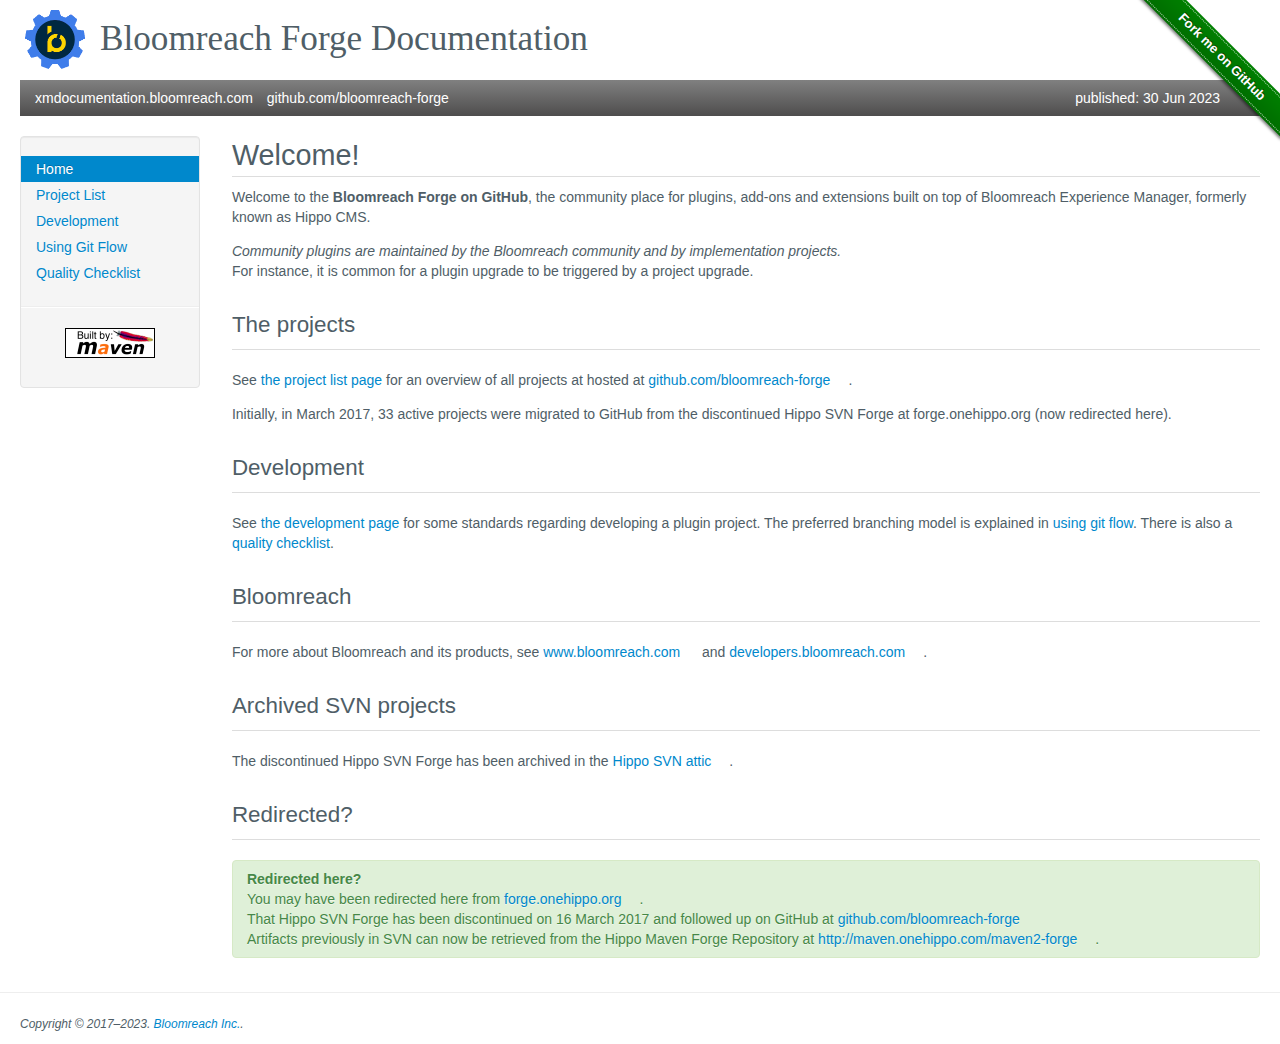
==== commit 14db3239: "Use Forge Maven Skin 3.2.1, fixing the broken "Fork me" ribbon" ====
--- a/index.html
+++ b/index.html
@@ -1,33 +1,31 @@
 <!DOCTYPE html>
     <!--
- | Generated by Apache Maven Doxia Site Renderer 1.7.4 at 22 Sep 2022 
- | Rendered using Bloomreach Forge Maven Skin 3.2.0 based on Apache Maven Fluido Skin
+ | Generated by Apache Maven Doxia Site Renderer 1.7.4 at 30 Jun 2023 
+ | Rendered using Bloomreach Forge Maven Skin 3.2.1 based on Apache Maven Fluido Skin
 -->
 
 <html xmlns="http://www.w3.org/1999/xhtml" xml:lang="en" lang="en">
 <head>
   <meta charset="UTF-8" />
   <meta name="viewport" content="width=device-width, initial-scale=1.0" />
-                  <meta name="Date-Revision-yyyymmdd" content="20220922" />
+                  <meta name="Date-Revision-yyyymmdd" content="20230630" />
               <meta http-equiv="Content-Language" content="en" />
       <title>Bloomreach Forge Documentation &#x2013; Welcome!</title>
-  <link rel="stylesheet" href="./css/forge-maven-skin-syntaxhighlighter-3.2.0.min.css"/>
-  <link rel="stylesheet" href="./css/forge-maven-skin-3.2.0.min.css"/>
+  <link rel="stylesheet" href="./css/forge-maven-skin-syntaxhighlighter-3.2.1.min.css"/>
+  <link rel="stylesheet" href="./css/forge-maven-skin-3.2.1.min.css"/>
   <link rel="stylesheet" href="./css/site.css" />
   <link rel="stylesheet" href="./css/print.css" media="print" />
   <link rel="icon" type="image/png" href="./images/skin/logo_64.png" sizes="64x64">
 
   
-  <script type="text/javascript" src="./js/forge-maven-skin-syntaxhighlighter-3.2.0.min.js"></script>
-  <script type="text/javascript" src="./js/forge-maven-skin-3.2.0.min.js"></script>
+  <script type="text/javascript" src="./js/forge-maven-skin-syntaxhighlighter-3.2.1.min.js"></script>
+  <script type="text/javascript" src="./js/forge-maven-skin-3.2.1.min.js"></script>
 
-    </head>
+            <style>.github-fork-ribbon:before { background-color: green; }</style>
+</head>
 <body class="topBarDisabled">
-                        <a href="https://github.com/bloomreach-forge/bloomreach-forge.github.io">
-    <img style="position: absolute; top: 0; right: 0; border: 0; z-index: 10000;"
-         src="https://s3.amazonaws.com/github/ribbons/forkme_right_green_007200.png"
-         alt="Fork me on GitHub">
-  </a>
+              <a target="_blank" class="github-fork-ribbon right" href="https://github.com/bloomreach-forge/bloomreach-forge.github.io"
+     data-ribbon="Fork me on GitHub" title="Fork me on GitHub">Fork me on GitHub</a>
           <div class="container-fluid">
   <div id="banner">
     <div id="logo">
@@ -45,11 +43,11 @@
   <div id="breadcrumbs">
                             <div class="links">
       <a href="https://xmdocumentation.bloomreach.com">xmdocumentation.bloomreach.com</a>
-      <a href="https://developers.bloomreach.com">developers.bloomreach.com</a>
+      <a href="https://github.com/bloomreach-forge">github.com/bloomreach-forge</a>
     </div>
     <ul class="breadcrumb">
     
-  <li id="publishDate">published: 22 Sep 2022  
+  <li id="publishDate">published: 30 Jun 2023  
   </li>
   
         
@@ -113,7 +111,7 @@
     <footer>
     <div class="container-fluid">
       <div class="row-fluid">
-          <p class="copyright">Copyright &copy;      2017&#x2013;2022.
+          <p class="copyright">Copyright &copy;      2017&#x2013;2023.
           <a href="https://www.bloomreach.com">Bloomreach Inc.</a>.
       
 </p>
--- a/css/forge-maven-skin-syntaxhighlighter-3.2.1.min.css
+++ b/css/forge-maven-skin-syntaxhighlighter-3.2.1.min.css
@@ -0,0 +1 @@
+.syntaxhighlighter a,.syntaxhighlighter div,.syntaxhighlighter code,.syntaxhighlighter table,.syntaxhighlighter table td,.syntaxhighlighter table tr,.syntaxhighlighter table tbody,.syntaxhighlighter table thead,.syntaxhighlighter table caption,.syntaxhighlighter textarea{-moz-border-radius:0 0 0 0 !important;-webkit-border-radius:0 0 0 0 !important;background:none !important;border:0 !important;bottom:auto !important;float:none !important;height:auto !important;left:auto !important;line-height:1.1em !important;margin:0 !important;outline:0 !important;overflow:visible !important;padding:0 !important;position:static !important;right:auto !important;text-align:left !important;top:auto !important;vertical-align:baseline !important;width:auto !important;box-sizing:content-box !important;font-family:"Consolas","Bitstream Vera Sans Mono","Courier New",Courier,monospace !important;font-weight:normal !important;font-style:normal !important;font-size:1em !important;min-height:inherit !important;min-height:auto !important}.syntaxhighlighter{width:100% !important;margin:1em 0 1em 0 !important;position:relative !important;overflow:auto !important;font-size:1em !important}.syntaxhighlighter.source{overflow:hidden !important}.syntaxhighlighter .bold{font-weight:bold !important}.syntaxhighlighter .italic{font-style:italic !important}.syntaxhighlighter .line{white-space:pre !important}.syntaxhighlighter table{width:100% !important}.syntaxhighlighter table caption{text-align:left !important;padding:.5em 0 .5em 1em !important}.syntaxhighlighter table td.code{width:100% !important}.syntaxhighlighter table td.code .container{position:relative !important}.syntaxhighlighter table td.code .container textarea{box-sizing:border-box !important;position:absolute !important;left:0 !important;top:0 !important;width:100% !important;height:100% !important;border:none !important;background:white !important;padding-left:1em !important;overflow:hidden !important;white-space:pre !important}.syntaxhighlighter table td.gutter .line{text-align:right !important;padding:0 .5em 0 1em !important}.syntaxhighlighter table td.code .line{padding:0 1em !important}.syntaxhighlighter.nogutter td.code .container textarea,.syntaxhighlighter.nogutter td.code .line{padding-left:0 !important}.syntaxhighlighter.show{display:block !important}.syntaxhighlighter.collapsed table{display:none !important}.syntaxhighlighter.collapsed .toolbar{padding:.1em .8em 0 .8em !important;font-size:1em !important;position:static !important;width:auto !important;height:auto !important}.syntaxhighlighter.collapsed .toolbar span{display:inline !important;margin-right:1em !important}.syntaxhighlighter.collapsed .toolbar span a{padding:0 !important;display:none !important}.syntaxhighlighter.collapsed .toolbar span a.expandSource{display:inline !important}.syntaxhighlighter .toolbar{position:absolute !important;right:1px !important;top:1px !important;width:11px !important;height:11px !important;font-size:10px !important;z-index:10 !important}.syntaxhighlighter .toolbar span.title{display:inline !important}.syntaxhighlighter .toolbar a{display:block !important;text-align:center !important;text-decoration:none !important;padding-top:1px !important}.syntaxhighlighter .toolbar a.expandSource{display:none !important}.syntaxhighlighter.ie{font-size:.9em !important;padding:1px 0 1px 0 !important}.syntaxhighlighter.ie .toolbar{line-height:8px !important}.syntaxhighlighter.ie .toolbar a{padding-top:0 !important}.syntaxhighlighter.printing .line.alt1 .content,.syntaxhighlighter.printing .line.alt2 .content,.syntaxhighlighter.printing .line.highlighted .number,.syntaxhighlighter.printing .line.highlighted.alt1 .content,.syntaxhighlighter.printing .line.highlighted.alt2 .content{background:none !important}.syntaxhighlighter.printing .line .number{color:#bbb !important}.syntaxhighlighter.printing .line .content{color:black !important}.syntaxhighlighter.printing .toolbar{display:none !important}.syntaxhighlighter.printing a{text-decoration:none !important}.syntaxhighlighter.printing .plain,.syntaxhighlighter.printing .plain a{color:black !important}.syntaxhighlighter.printing .comments,.syntaxhighlighter.printing .comments a{color:#008200 !important}.syntaxhighlighter.printing .string,.syntaxhighlighter.printing .string a{color:blue !important}.syntaxhighlighter.printing .keyword{color:#069 !important;font-weight:bold !important}.syntaxhighlighter.printing .preprocessor{color:gray !important}.syntaxhighlighter.printing .variable{color:#a70 !important}.syntaxhighlighter.printing .value{color:#090 !important}.syntaxhighlighter.printing .functions{color:#ff1493 !important}.syntaxhighlighter.printing .constants{color:#06c !important}.syntaxhighlighter.printing .script{font-weight:bold !important}.syntaxhighlighter.printing .color1,.syntaxhighlighter.printing .color1 a{color:gray !important}.syntaxhighlighter.printing .color2,.syntaxhighlighter.printing .color2 a{color:#ff1493 !important}.syntaxhighlighter.printing .color3,.syntaxhighlighter.printing .color3 a{color:red !important}.syntaxhighlighter.printing .break,.syntaxhighlighter.printing .break a{color:black !important}.syntaxhighlighter{background-color:white !important}.syntaxhighlighter .line.alt1{background-color:white !important}.syntaxhighlighter .line.alt2{background-color:white !important}.syntaxhighlighter .line.highlighted.alt1,.syntaxhighlighter .line.highlighted.alt2{background-color:#e0e0e0 !important}.syntaxhighlighter .line.highlighted.number{color:black !important}.syntaxhighlighter table caption{color:black !important}.syntaxhighlighter .gutter{color:#afafaf !important}.syntaxhighlighter .gutter .line{border-right:3px solid #6ce26c !important}.syntaxhighlighter .gutter .line.highlighted{background-color:#6ce26c !important;color:white !important}.syntaxhighlighter.printing .line .content{border:none !important}.syntaxhighlighter.collapsed{overflow:visible !important}.syntaxhighlighter.collapsed .toolbar{color:blue !important;background:white !important;border:1px solid #6ce26c !important}.syntaxhighlighter.collapsed .toolbar a{color:blue !important}.syntaxhighlighter.collapsed .toolbar a:hover{color:red !important}.syntaxhighlighter .toolbar{color:white !important;background:#6ce26c !important;border:none !important}.syntaxhighlighter .toolbar a{color:white !important}.syntaxhighlighter .toolbar a:hover{color:black !important}.syntaxhighlighter .plain,.syntaxhighlighter .plain a{color:black !important}.syntaxhighlighter .comments,.syntaxhighlighter .comments a{color:#008200 !important}.syntaxhighlighter .string,.syntaxhighlighter .string a{color:blue !important}.syntaxhighlighter .keyword{color:#069 !important}.syntaxhighlighter .preprocessor{color:gray !important}.syntaxhighlighter .variable{color:#a70 !important}.syntaxhighlighter .value{color:#090 !important}.syntaxhighlighter .functions{color:#ff1493 !important}.syntaxhighlighter .constants{color:#06c !important}.syntaxhighlighter .script{font-weight:bold !important;color:#069 !important;background-color:none !important}.syntaxhighlighter .color1,.syntaxhighlighter .color1 a{color:gray !important}.syntaxhighlighter .color2,.syntaxhighlighter .color2 a{color:#ff1493 !important}.syntaxhighlighter .color3,.syntaxhighlighter .color3 a{color:red !important}.syntaxhighlighter .keyword{font-weight:bold !important}--- a/css/forge-maven-skin-3.2.1.min.css
+++ b/css/forge-maven-skin-3.2.1.min.css
@@ -0,0 +1,20 @@
+/*!
+ * Bootstrap v2.3.2
+ *
+ * Copyright 2013 Twitter, Inc
+ * Licensed under the Apache License v2.0
+ * http://www.apache.org/licenses/LICENSE-2.0
+ *
+ * Designed and built with all the love in the world by @mdo and @fat.
+ */.clearfix{*zoom:1}.clearfix:before,.clearfix:after{display:table;line-height:0;content:""}.clearfix:after{clear:both}.hide-text{font:0/0 a;color:transparent;text-shadow:none;background-color:transparent;border:0}.input-block-level{display:block;width:100%;min-height:30px;-webkit-box-sizing:border-box;-moz-box-sizing:border-box;box-sizing:border-box}article,aside,details,figcaption,figure,footer,header,hgroup,nav,section{display:block}audio,canvas,video{display:inline-block;*display:inline;*zoom:1}audio:not([controls]){display:none}html{font-size:100%;-webkit-text-size-adjust:100%;-ms-text-size-adjust:100%}a:focus{outline:thin dotted #333;outline:5px auto -webkit-focus-ring-color;outline-offset:-2px}a:hover,a:active{outline:0}sub,sup{position:relative;font-size:75%;line-height:0;vertical-align:baseline}sup{top:-0.5em}sub{bottom:-0.25em}img{width:auto\9;height:auto;max-width:100%;vertical-align:middle;border:0;-ms-interpolation-mode:bicubic}#map_canvas img,.google-maps img{max-width:none}button,input,select,textarea{margin:0;font-size:100%;vertical-align:middle}button,input{*overflow:visible;line-height:normal}button::-moz-focus-inner,input::-moz-focus-inner{padding:0;border:0}button,html input[type="button"],input[type="reset"],input[type="submit"]{cursor:pointer;-webkit-appearance:button}label,select,button,input[type="button"],input[type="reset"],input[type="submit"],input[type="radio"],input[type="checkbox"]{cursor:pointer}input[type="search"]{-webkit-box-sizing:content-box;-moz-box-sizing:content-box;box-sizing:content-box;-webkit-appearance:textfield}input[type="search"]::-webkit-search-decoration,input[type="search"]::-webkit-search-cancel-button{-webkit-appearance:none}textarea{overflow:auto;vertical-align:top}@media print{*{color:#000 !important;text-shadow:none !important;background:transparent !important;box-shadow:none !important}a,a:visited{text-decoration:underline}a[href]:after{content:" (" attr(href) ")"}abbr[title]:after{content:" (" attr(title) ")"}.ir a:after,a[href^="javascript:"]:after,a[href^="#"]:after{content:""}pre,blockquote{border:1px solid #999;page-break-inside:avoid}thead{display:table-header-group}tr,img{page-break-inside:avoid}img{max-width:100% !important}@page{margin:.5cm}p,h2,h3{orphans:3;widows:3}h2,h3{page-break-after:avoid}}body{margin:0;font-family:"Helvetica Neue",Helvetica,Arial,sans-serif;font-size:14px;line-height:20px;color:#333;background-color:#fff}a{color:#08c;text-decoration:none}a:hover,a:focus{color:#005580;text-decoration:underline}.img-rounded{-webkit-border-radius:6px;-moz-border-radius:6px;border-radius:6px}.img-polaroid{padding:4px;background-color:#fff;border:1px solid #ccc;border:1px solid rgba(0,0,0,0.2);-webkit-box-shadow:0 1px 3px rgba(0,0,0,0.1);-moz-box-shadow:0 1px 3px rgba(0,0,0,0.1);box-shadow:0 1px 3px rgba(0,0,0,0.1)}.img-circle{-webkit-border-radius:500px;-moz-border-radius:500px;border-radius:500px}.row{margin-left:-20px;*zoom:1}.row:before,.row:after{display:table;line-height:0;content:""}.row:after{clear:both}[class*="span"]{float:left;min-height:1px;margin-left:20px}.container,.navbar-static-top .container,.navbar-fixed-top .container,.navbar-fixed-bottom .container{width:940px}.span12{width:940px}.span11{width:860px}.span10{width:780px}.span9{width:700px}.span8{width:620px}.span7{width:540px}.span6{width:460px}.span5{width:380px}.span4{width:300px}.span3{width:220px}.span2{width:140px}.span1{width:60px}.offset12{margin-left:980px}.offset11{margin-left:900px}.offset10{margin-left:820px}.offset9{margin-left:740px}.offset8{margin-left:660px}.offset7{margin-left:580px}.offset6{margin-left:500px}.offset5{margin-left:420px}.offset4{margin-left:340px}.offset3{margin-left:260px}.offset2{margin-left:180px}.offset1{margin-left:100px}.row-fluid{width:100%;*zoom:1}.row-fluid:before,.row-fluid:after{display:table;line-height:0;content:""}.row-fluid:after{clear:both}.row-fluid [class*="span"]{display:block;float:left;width:100%;min-height:30px;margin-left:2.127659574468085%;*margin-left:2.074468085106383%;-webkit-box-sizing:border-box;-moz-box-sizing:border-box;box-sizing:border-box}.row-fluid [class*="span"]:first-child{margin-left:0}.row-fluid .controls-row [class*="span"]+[class*="span"]{margin-left:2.127659574468085%}.row-fluid .span12{width:100%;*width:99.94680851063829%}.row-fluid .span11{width:91.48936170212765%;*width:91.43617021276594%}.row-fluid .span10{width:82.97872340425532%;*width:82.92553191489361%}.row-fluid .span9{width:74.46808510638297%;*width:74.41489361702126%}.row-fluid .span8{width:65.95744680851064%;*width:65.90425531914893%}.row-fluid .span7{width:57.44680851063829%;*width:57.39361702127659%}.row-fluid .span6{width:48.93617021276595%;*width:48.88297872340425%}.row-fluid .span5{width:40.42553191489362%;*width:40.37234042553192%}.row-fluid .span4{width:31.914893617021278%;*width:31.861702127659576%}.row-fluid .span3{width:23.404255319148934%;*width:23.351063829787233%}.row-fluid .span2{width:14.893617021276595%;*width:14.840425531914894%}.row-fluid .span1{width:6.382978723404255%;*width:6.329787234042553%}.row-fluid .offset12{margin-left:104.25531914893617%;*margin-left:104.14893617021275%}.row-fluid .offset12:first-child{margin-left:102.12765957446808%;*margin-left:102.02127659574467%}.row-fluid .offset11{margin-left:95.74468085106382%;*margin-left:95.6382978723404%}.row-fluid .offset11:first-child{margin-left:93.61702127659574%;*margin-left:93.51063829787232%}.row-fluid .offset10{margin-left:87.23404255319149%;*margin-left:87.12765957446807%}.row-fluid .offset10:first-child{margin-left:85.1063829787234%;*margin-left:84.99999999999999%}.row-fluid .offset9{margin-left:78.72340425531914%;*margin-left:78.61702127659572%}.row-fluid .offset9:first-child{margin-left:76.59574468085106%;*margin-left:76.48936170212764%}.row-fluid .offset8{margin-left:70.2127659574468%;*margin-left:70.10638297872339%}.row-fluid .offset8:first-child{margin-left:68.08510638297872%;*margin-left:67.9787234042553%}.row-fluid .offset7{margin-left:61.70212765957446%;*margin-left:61.59574468085106%}.row-fluid .offset7:first-child{margin-left:59.574468085106375%;*margin-left:59.46808510638297%}.row-fluid .offset6{margin-left:53.191489361702125%;*margin-left:53.085106382978715%}.row-fluid .offset6:first-child{margin-left:51.063829787234035%;*margin-left:50.95744680851063%}.row-fluid .offset5{margin-left:44.68085106382979%;*margin-left:44.57446808510638%}.row-fluid .offset5:first-child{margin-left:42.5531914893617%;*margin-left:42.4468085106383%}.row-fluid .offset4{margin-left:36.170212765957444%;*margin-left:36.06382978723405%}.row-fluid .offset4:first-child{margin-left:34.04255319148936%;*margin-left:33.93617021276596%}.row-fluid .offset3{margin-left:27.659574468085104%;*margin-left:27.5531914893617%}.row-fluid .offset3:first-child{margin-left:25.53191489361702%;*margin-left:25.425531914893618%}.row-fluid .offset2{margin-left:19.148936170212764%;*margin-left:19.04255319148936%}.row-fluid .offset2:first-child{margin-left:17.02127659574468%;*margin-left:16.914893617021278%}.row-fluid .offset1{margin-left:10.638297872340425%;*margin-left:10.53191489361702%}.row-fluid .offset1:first-child{margin-left:8.51063829787234%;*margin-left:8.404255319148938%}[class*="span"].hide,.row-fluid [class*="span"].hide{display:none}[class*="span"].pull-right,.row-fluid [class*="span"].pull-right{float:right}.container{margin-right:auto;margin-left:auto;*zoom:1}.container:before,.container:after{display:table;line-height:0;content:""}.container:after{clear:both}.container-fluid{padding-right:20px;padding-left:20px;*zoom:1}.container-fluid:before,.container-fluid:after{display:table;line-height:0;content:""}.container-fluid:after{clear:both}p{margin:0 0 10px}.lead{margin-bottom:20px;font-size:21px;font-weight:200;line-height:30px}small{font-size:85%}strong{font-weight:bold}em{font-style:italic}cite{font-style:normal}.muted{color:#999}a.muted:hover,a.muted:focus{color:gray}.text-warning{color:#c09853}a.text-warning:hover,a.text-warning:focus{color:#a47e3c}.text-error{color:#b94a48}a.text-error:hover,a.text-error:focus{color:#953b39}.text-info{color:#3a87ad}a.text-info:hover,a.text-info:focus{color:#2d6987}.text-success{color:#468847}a.text-success:hover,a.text-success:focus{color:#356635}.text-left{text-align:left}.text-right{text-align:right}.text-center{text-align:center}h1,h2,h3,h4,h5,h6{margin:10px 0;font-family:inherit;font-weight:bold;line-height:20px;color:inherit;text-rendering:optimizelegibility}h1 small,h2 small,h3 small,h4 small,h5 small,h6 small{font-weight:normal;line-height:1;color:#999}h1,h2,h3{line-height:40px}h1{font-size:38.5px}h2{font-size:31.5px}h3{font-size:24.5px}h4{font-size:17.5px}h5{font-size:14px}h6{font-size:11.9px}h1 small{font-size:24.5px}h2 small{font-size:17.5px}h3 small{font-size:14px}h4 small{font-size:14px}.page-header{padding-bottom:9px;margin:20px 0 30px;border-bottom:1px solid #eee}ul,ol{padding:0;margin:0 0 10px 25px}ul ul,ul ol,ol ol,ol ul{margin-bottom:0}li{line-height:20px}ul.unstyled,ol.unstyled{margin-left:0;list-style:none}ul.inline,ol.inline{margin-left:0;list-style:none}ul.inline>li,ol.inline>li{display:inline-block;*display:inline;padding-right:5px;padding-left:5px;*zoom:1}dl{margin-bottom:20px}dt,dd{line-height:20px}dt{font-weight:bold}dd{margin-left:10px}.dl-horizontal{*zoom:1}.dl-horizontal:before,.dl-horizontal:after{display:table;line-height:0;content:""}.dl-horizontal:after{clear:both}.dl-horizontal dt{float:left;width:160px;overflow:hidden;clear:left;text-align:right;text-overflow:ellipsis;white-space:nowrap}.dl-horizontal dd{margin-left:180px}hr{margin:20px 0;border:0;border-top:1px solid #eee;border-bottom:1px solid #fff}abbr[title],abbr[data-original-title]{cursor:help;border-bottom:1px dotted #999}abbr.initialism{font-size:90%;text-transform:uppercase}blockquote{padding:0 0 0 15px;margin:0 0 20px;border-left:5px solid #eee}blockquote p{margin-bottom:0;font-size:17.5px;font-weight:300;line-height:1.25}blockquote small{display:block;line-height:20px;color:#999}blockquote small:before{content:'\2014 \00A0'}blockquote.pull-right{float:right;padding-right:15px;padding-left:0;border-right:5px solid #eee;border-left:0}blockquote.pull-right p,blockquote.pull-right small{text-align:right}blockquote.pull-right small:before{content:''}blockquote.pull-right small:after{content:'\00A0 \2014'}q:before,q:after,blockquote:before,blockquote:after{content:""}address{display:block;margin-bottom:20px;font-style:normal;line-height:20px}code,pre{padding:0 3px 2px;font-family:Monaco,Menlo,Consolas,"Courier New",monospace;font-size:12px;color:#333;-webkit-border-radius:3px;-moz-border-radius:3px;border-radius:3px}code{padding:2px 4px;color:#d14;white-space:nowrap;background-color:#f7f7f9;border:1px solid #e1e1e8}pre{display:block;padding:9.5px;margin:0 0 10px;font-size:13px;line-height:20px;word-break:break-all;word-wrap:break-word;white-space:pre;white-space:pre-wrap;background-color:#f5f5f5;border:1px solid #ccc;border:1px solid rgba(0,0,0,0.15);-webkit-border-radius:4px;-moz-border-radius:4px;border-radius:4px}pre.prettyprint{margin-bottom:20px}pre code{padding:0;color:inherit;white-space:pre;white-space:pre-wrap;background-color:transparent;border:0}.pre-scrollable{max-height:340px;overflow-y:scroll}form{margin:0 0 20px}fieldset{padding:0;margin:0;border:0}legend{display:block;width:100%;padding:0;margin-bottom:20px;font-size:21px;line-height:40px;color:#333;border:0;border-bottom:1px solid #e5e5e5}legend small{font-size:15px;color:#999}label,input,button,select,textarea{font-size:14px;font-weight:normal;line-height:20px}input,button,select,textarea{font-family:"Helvetica Neue",Helvetica,Arial,sans-serif}label{display:block;margin-bottom:5px}select,textarea,input[type="text"],input[type="password"],input[type="datetime"],input[type="datetime-local"],input[type="date"],input[type="month"],input[type="time"],input[type="week"],input[type="number"],input[type="email"],input[type="url"],input[type="search"],input[type="tel"],input[type="color"],.uneditable-input{display:inline-block;height:20px;padding:4px 6px;margin-bottom:10px;font-size:14px;line-height:20px;color:#555;vertical-align:middle;-webkit-border-radius:4px;-moz-border-radius:4px;border-radius:4px}input,textarea,.uneditable-input{width:206px}textarea{height:auto}textarea,input[type="text"],input[type="password"],input[type="datetime"],input[type="datetime-local"],input[type="date"],input[type="month"],input[type="time"],input[type="week"],input[type="number"],input[type="email"],input[type="url"],input[type="search"],input[type="tel"],input[type="color"],.uneditable-input{background-color:#fff;border:1px solid #ccc;-webkit-box-shadow:inset 0 1px 1px rgba(0,0,0,0.075);-moz-box-shadow:inset 0 1px 1px rgba(0,0,0,0.075);box-shadow:inset 0 1px 1px rgba(0,0,0,0.075);-webkit-transition:border linear .2s,box-shadow linear .2s;-moz-transition:border linear .2s,box-shadow linear .2s;-o-transition:border linear .2s,box-shadow linear .2s;transition:border linear .2s,box-shadow linear .2s}textarea:focus,input[type="text"]:focus,input[type="password"]:focus,input[type="datetime"]:focus,input[type="datetime-local"]:focus,input[type="date"]:focus,input[type="month"]:focus,input[type="time"]:focus,input[type="week"]:focus,input[type="number"]:focus,input[type="email"]:focus,input[type="url"]:focus,input[type="search"]:focus,input[type="tel"]:focus,input[type="color"]:focus,.uneditable-input:focus{border-color:rgba(82,168,236,0.8);outline:0;outline:thin dotted \9;-webkit-box-shadow:inset 0 1px 1px rgba(0,0,0,0.075),0 0 8px rgba(82,168,236,0.6);-moz-box-shadow:inset 0 1px 1px rgba(0,0,0,0.075),0 0 8px rgba(82,168,236,0.6);box-shadow:inset 0 1px 1px rgba(0,0,0,0.075),0 0 8px rgba(82,168,236,0.6)}input[type="radio"],input[type="checkbox"]{margin:4px 0 0;margin-top:1px \9;*margin-top:0;line-height:normal}input[type="file"],input[type="image"],input[type="submit"],input[type="reset"],input[type="button"],input[type="radio"],input[type="checkbox"]{width:auto}select,input[type="file"]{height:30px;*margin-top:4px;line-height:30px}select{width:220px;background-color:#fff;border:1px solid #ccc}select[multiple],select[size]{height:auto}select:focus,input[type="file"]:focus,input[type="radio"]:focus,input[type="checkbox"]:focus{outline:thin dotted #333;outline:5px auto -webkit-focus-ring-color;outline-offset:-2px}.uneditable-input,.uneditable-textarea{color:#999;cursor:not-allowed;background-color:#fcfcfc;border-color:#ccc;-webkit-box-shadow:inset 0 1px 2px rgba(0,0,0,0.025);-moz-box-shadow:inset 0 1px 2px rgba(0,0,0,0.025);box-shadow:inset 0 1px 2px rgba(0,0,0,0.025)}.uneditable-input{overflow:hidden;white-space:nowrap}.uneditable-textarea{width:auto;height:auto}input:-moz-placeholder,textarea:-moz-placeholder{color:#999}input:-ms-input-placeholder,textarea:-ms-input-placeholder{color:#999}input::-webkit-input-placeholder,textarea::-webkit-input-placeholder{color:#999}.radio,.checkbox{min-height:20px;padding-left:20px}.radio input[type="radio"],.checkbox input[type="checkbox"]{float:left;margin-left:-20px}.controls>.radio:first-child,.controls>.checkbox:first-child{padding-top:5px}.radio.inline,.checkbox.inline{display:inline-block;padding-top:5px;margin-bottom:0;vertical-align:middle}.radio.inline+.radio.inline,.checkbox.inline+.checkbox.inline{margin-left:10px}.input-mini{width:60px}.input-small{width:90px}.input-medium{width:150px}.input-large{width:210px}.input-xlarge{width:270px}.input-xxlarge{width:530px}input[class*="span"],select[class*="span"],textarea[class*="span"],.uneditable-input[class*="span"],.row-fluid input[class*="span"],.row-fluid select[class*="span"],.row-fluid textarea[class*="span"],.row-fluid .uneditable-input[class*="span"]{float:none;margin-left:0}.input-append input[class*="span"],.input-append .uneditable-input[class*="span"],.input-prepend input[class*="span"],.input-prepend .uneditable-input[class*="span"],.row-fluid input[class*="span"],.row-fluid select[class*="span"],.row-fluid textarea[class*="span"],.row-fluid .uneditable-input[class*="span"],.row-fluid .input-prepend [class*="span"],.row-fluid .input-append [class*="span"]{display:inline-block}input,textarea,.uneditable-input{margin-left:0}.controls-row [class*="span"]+[class*="span"]{margin-left:20px}input.span12,textarea.span12,.uneditable-input.span12{width:926px}input.span11,textarea.span11,.uneditable-input.span11{width:846px}input.span10,textarea.span10,.uneditable-input.span10{width:766px}input.span9,textarea.span9,.uneditable-input.span9{width:686px}input.span8,textarea.span8,.uneditable-input.span8{width:606px}input.span7,textarea.span7,.uneditable-input.span7{width:526px}input.span6,textarea.span6,.uneditable-input.span6{width:446px}input.span5,textarea.span5,.uneditable-input.span5{width:366px}input.span4,textarea.span4,.uneditable-input.span4{width:286px}input.span3,textarea.span3,.uneditable-input.span3{width:206px}input.span2,textarea.span2,.uneditable-input.span2{width:126px}input.span1,textarea.span1,.uneditable-input.span1{width:46px}.controls-row{*zoom:1}.controls-row:before,.controls-row:after{display:table;line-height:0;content:""}.controls-row:after{clear:both}.controls-row [class*="span"],.row-fluid .controls-row [class*="span"]{float:left}.controls-row .checkbox[class*="span"],.controls-row .radio[class*="span"]{padding-top:5px}input[disabled],select[disabled],textarea[disabled],input[readonly],select[readonly],textarea[readonly]{cursor:not-allowed;background-color:#eee}input[type="radio"][disabled],input[type="checkbox"][disabled],input[type="radio"][readonly],input[type="checkbox"][readonly]{background-color:transparent}.control-group.warning .control-label,.control-group.warning .help-block,.control-group.warning .help-inline{color:#c09853}.control-group.warning .checkbox,.control-group.warning .radio,.control-group.warning input,.control-group.warning select,.control-group.warning textarea{color:#c09853}.control-group.warning input,.control-group.warning select,.control-group.warning textarea{border-color:#c09853;-webkit-box-shadow:inset 0 1px 1px rgba(0,0,0,0.075);-moz-box-shadow:inset 0 1px 1px rgba(0,0,0,0.075);box-shadow:inset 0 1px 1px rgba(0,0,0,0.075)}.control-group.warning input:focus,.control-group.warning select:focus,.control-group.warning textarea:focus{border-color:#a47e3c;-webkit-box-shadow:inset 0 1px 1px rgba(0,0,0,0.075),0 0 6px #dbc59e;-moz-box-shadow:inset 0 1px 1px rgba(0,0,0,0.075),0 0 6px #dbc59e;box-shadow:inset 0 1px 1px rgba(0,0,0,0.075),0 0 6px #dbc59e}.control-group.warning .input-prepend .add-on,.control-group.warning .input-append .add-on{color:#c09853;background-color:#fcf8e3;border-color:#c09853}.control-group.error .control-label,.control-group.error .help-block,.control-group.error .help-inline{color:#b94a48}.control-group.error .checkbox,.control-group.error .radio,.control-group.error input,.control-group.error select,.control-group.error textarea{color:#b94a48}.control-group.error input,.control-group.error select,.control-group.error textarea{border-color:#b94a48;-webkit-box-shadow:inset 0 1px 1px rgba(0,0,0,0.075);-moz-box-shadow:inset 0 1px 1px rgba(0,0,0,0.075);box-shadow:inset 0 1px 1px rgba(0,0,0,0.075)}.control-group.error input:focus,.control-group.error select:focus,.control-group.error textarea:focus{border-color:#953b39;-webkit-box-shadow:inset 0 1px 1px rgba(0,0,0,0.075),0 0 6px #d59392;-moz-box-shadow:inset 0 1px 1px rgba(0,0,0,0.075),0 0 6px #d59392;box-shadow:inset 0 1px 1px rgba(0,0,0,0.075),0 0 6px #d59392}.control-group.error .input-prepend .add-on,.control-group.error .input-append .add-on{color:#b94a48;background-color:#f2dede;border-color:#b94a48}.control-group.success .control-label,.control-group.success .help-block,.control-group.success .help-inline{color:#468847}.control-group.success .checkbox,.control-group.success .radio,.control-group.success input,.control-group.success select,.control-group.success textarea{color:#468847}.control-group.success input,.control-group.success select,.control-group.success textarea{border-color:#468847;-webkit-box-shadow:inset 0 1px 1px rgba(0,0,0,0.075);-moz-box-shadow:inset 0 1px 1px rgba(0,0,0,0.075);box-shadow:inset 0 1px 1px rgba(0,0,0,0.075)}.control-group.success input:focus,.control-group.success select:focus,.control-group.success textarea:focus{border-color:#356635;-webkit-box-shadow:inset 0 1px 1px rgba(0,0,0,0.075),0 0 6px #7aba7b;-moz-box-shadow:inset 0 1px 1px rgba(0,0,0,0.075),0 0 6px #7aba7b;box-shadow:inset 0 1px 1px rgba(0,0,0,0.075),0 0 6px #7aba7b}.control-group.success .input-prepend .add-on,.control-group.success .input-append .add-on{color:#468847;background-color:#dff0d8;border-color:#468847}.control-group.info .control-label,.control-group.info .help-block,.control-group.info .help-inline{color:#3a87ad}.control-group.info .checkbox,.control-group.info .radio,.control-group.info input,.control-group.info select,.control-group.info textarea{color:#3a87ad}.control-group.info input,.control-group.info select,.control-group.info textarea{border-color:#3a87ad;-webkit-box-shadow:inset 0 1px 1px rgba(0,0,0,0.075);-moz-box-shadow:inset 0 1px 1px rgba(0,0,0,0.075);box-shadow:inset 0 1px 1px rgba(0,0,0,0.075)}.control-group.info input:focus,.control-group.info select:focus,.control-group.info textarea:focus{border-color:#2d6987;-webkit-box-shadow:inset 0 1px 1px rgba(0,0,0,0.075),0 0 6px #7ab5d3;-moz-box-shadow:inset 0 1px 1px rgba(0,0,0,0.075),0 0 6px #7ab5d3;box-shadow:inset 0 1px 1px rgba(0,0,0,0.075),0 0 6px #7ab5d3}.control-group.info .input-prepend .add-on,.control-group.info .input-append .add-on{color:#3a87ad;background-color:#d9edf7;border-color:#3a87ad}input:focus:invalid,textarea:focus:invalid,select:focus:invalid{color:#b94a48;border-color:#ee5f5b}input:focus:invalid:focus,textarea:focus:invalid:focus,select:focus:invalid:focus{border-color:#e9322d;-webkit-box-shadow:0 0 6px #f8b9b7;-moz-box-shadow:0 0 6px #f8b9b7;box-shadow:0 0 6px #f8b9b7}.form-actions{padding:19px 20px 20px;margin-top:20px;margin-bottom:20px;background-color:#f5f5f5;border-top:1px solid #e5e5e5;*zoom:1}.form-actions:before,.form-actions:after{display:table;line-height:0;content:""}.form-actions:after{clear:both}.help-block,.help-inline{color:#595959}.help-block{display:block;margin-bottom:10px}.help-inline{display:inline-block;*display:inline;padding-left:5px;vertical-align:middle;*zoom:1}.input-append,.input-prepend{display:inline-block;margin-bottom:10px;font-size:0;white-space:nowrap;vertical-align:middle}.input-append input,.input-prepend input,.input-append select,.input-prepend select,.input-append .uneditable-input,.input-prepend .uneditable-input,.input-append .dropdown-menu,.input-prepend .dropdown-menu,.input-append .popover,.input-prepend .popover{font-size:14px}.input-append input,.input-prepend input,.input-append select,.input-prepend select,.input-append .uneditable-input,.input-prepend .uneditable-input{position:relative;margin-bottom:0;*margin-left:0;vertical-align:top;-webkit-border-radius:0 4px 4px 0;-moz-border-radius:0 4px 4px 0;border-radius:0 4px 4px 0}.input-append input:focus,.input-prepend input:focus,.input-append select:focus,.input-prepend select:focus,.input-append .uneditable-input:focus,.input-prepend .uneditable-input:focus{z-index:2}.input-append .add-on,.input-prepend .add-on{display:inline-block;width:auto;height:20px;min-width:16px;padding:4px 5px;font-size:14px;font-weight:normal;line-height:20px;text-align:center;text-shadow:0 1px 0 #fff;background-color:#eee;border:1px solid #ccc}.input-append .add-on,.input-prepend .add-on,.input-append .btn,.input-prepend .btn,.input-append .btn-group>.dropdown-toggle,.input-prepend .btn-group>.dropdown-toggle{vertical-align:top;-webkit-border-radius:0;-moz-border-radius:0;border-radius:0}.input-append .active,.input-prepend .active{background-color:#a9dba9;border-color:#46a546}.input-prepend .add-on,.input-prepend .btn{margin-right:-1px}.input-prepend .add-on:first-child,.input-prepend .btn:first-child{-webkit-border-radius:4px 0 0 4px;-moz-border-radius:4px 0 0 4px;border-radius:4px 0 0 4px}.input-append input,.input-append select,.input-append .uneditable-input{-webkit-border-radius:4px 0 0 4px;-moz-border-radius:4px 0 0 4px;border-radius:4px 0 0 4px}.input-append input+.btn-group .btn:last-child,.input-append select+.btn-group .btn:last-child,.input-append .uneditable-input+.btn-group .btn:last-child{-webkit-border-radius:0 4px 4px 0;-moz-border-radius:0 4px 4px 0;border-radius:0 4px 4px 0}.input-append .add-on,.input-append .btn,.input-append .btn-group{margin-left:-1px}.input-append .add-on:last-child,.input-append .btn:last-child,.input-append .btn-group:last-child>.dropdown-toggle{-webkit-border-radius:0 4px 4px 0;-moz-border-radius:0 4px 4px 0;border-radius:0 4px 4px 0}.input-prepend.input-append input,.input-prepend.input-append select,.input-prepend.input-append .uneditable-input{-webkit-border-radius:0;-moz-border-radius:0;border-radius:0}.input-prepend.input-append input+.btn-group .btn,.input-prepend.input-append select+.btn-group .btn,.input-prepend.input-append .uneditable-input+.btn-group .btn{-webkit-border-radius:0 4px 4px 0;-moz-border-radius:0 4px 4px 0;border-radius:0 4px 4px 0}.input-prepend.input-append .add-on:first-child,.input-prepend.input-append .btn:first-child{margin-right:-1px;-webkit-border-radius:4px 0 0 4px;-moz-border-radius:4px 0 0 4px;border-radius:4px 0 0 4px}.input-prepend.input-append .add-on:last-child,.input-prepend.input-append .btn:last-child{margin-left:-1px;-webkit-border-radius:0 4px 4px 0;-moz-border-radius:0 4px 4px 0;border-radius:0 4px 4px 0}.input-prepend.input-append .btn-group:first-child{margin-left:0}input.search-query{padding-right:14px;padding-right:4px \9;padding-left:14px;padding-left:4px \9;margin-bottom:0;-webkit-border-radius:15px;-moz-border-radius:15px;border-radius:15px}.form-search .input-append .search-query,.form-search .input-prepend .search-query{-webkit-border-radius:0;-moz-border-radius:0;border-radius:0}.form-search .input-append .search-query{-webkit-border-radius:14px 0 0 14px;-moz-border-radius:14px 0 0 14px;border-radius:14px 0 0 14px}.form-search .input-append .btn{-webkit-border-radius:0 14px 14px 0;-moz-border-radius:0 14px 14px 0;border-radius:0 14px 14px 0}.form-search .input-prepend .search-query{-webkit-border-radius:0 14px 14px 0;-moz-border-radius:0 14px 14px 0;border-radius:0 14px 14px 0}.form-search .input-prepend .btn{-webkit-border-radius:14px 0 0 14px;-moz-border-radius:14px 0 0 14px;border-radius:14px 0 0 14px}.form-search input,.form-inline input,.form-horizontal input,.form-search textarea,.form-inline textarea,.form-horizontal textarea,.form-search select,.form-inline select,.form-horizontal select,.form-search .help-inline,.form-inline .help-inline,.form-horizontal .help-inline,.form-search .uneditable-input,.form-inline .uneditable-input,.form-horizontal .uneditable-input,.form-search .input-prepend,.form-inline .input-prepend,.form-horizontal .input-prepend,.form-search .input-append,.form-inline .input-append,.form-horizontal .input-append{display:inline-block;*display:inline;margin-bottom:0;vertical-align:middle;*zoom:1}.form-search .hide,.form-inline .hide,.form-horizontal .hide{display:none}.form-search label,.form-inline label,.form-search .btn-group,.form-inline .btn-group{display:inline-block}.form-search .input-append,.form-inline .input-append,.form-search .input-prepend,.form-inline .input-prepend{margin-bottom:0}.form-search .radio,.form-search .checkbox,.form-inline .radio,.form-inline .checkbox{padding-left:0;margin-bottom:0;vertical-align:middle}.form-search .radio input[type="radio"],.form-search .checkbox input[type="checkbox"],.form-inline .radio input[type="radio"],.form-inline .checkbox input[type="checkbox"]{float:left;margin-right:3px;margin-left:0}.control-group{margin-bottom:10px}legend+.control-group{margin-top:20px;-webkit-margin-top-collapse:separate}.form-horizontal .control-group{margin-bottom:20px;*zoom:1}.form-horizontal .control-group:before,.form-horizontal .control-group:after{display:table;line-height:0;content:""}.form-horizontal .control-group:after{clear:both}.form-horizontal .control-label{float:left;width:160px;padding-top:5px;text-align:right}.form-horizontal .controls{*display:inline-block;*padding-left:20px;margin-left:180px;*margin-left:0}.form-horizontal .controls:first-child{*padding-left:180px}.form-horizontal .help-block{margin-bottom:0}.form-horizontal input+.help-block,.form-horizontal select+.help-block,.form-horizontal textarea+.help-block,.form-horizontal .uneditable-input+.help-block,.form-horizontal .input-prepend+.help-block,.form-horizontal .input-append+.help-block{margin-top:10px}.form-horizontal .form-actions{padding-left:180px}table{max-width:100%;background-color:transparent;border-collapse:collapse;border-spacing:0}.table{width:100%;margin-bottom:20px}.table th,.table td{padding:8px;line-height:20px;text-align:left;vertical-align:top;border-top:1px solid #ddd}.table th{font-weight:bold}.table thead th{vertical-align:bottom}.table caption+thead tr:first-child th,.table caption+thead tr:first-child td,.table colgroup+thead tr:first-child th,.table colgroup+thead tr:first-child td,.table thead:first-child tr:first-child th,.table thead:first-child tr:first-child td{border-top:0}.table tbody+tbody{border-top:2px solid #ddd}.table .table{background-color:#fff}.table-condensed th,.table-condensed td{padding:4px 5px}.table-bordered{border:1px solid #ddd;border-collapse:separate;*border-collapse:collapse;border-left:0;-webkit-border-radius:4px;-moz-border-radius:4px;border-radius:4px}.table-bordered th,.table-bordered td{border-left:1px solid #ddd}.table-bordered caption+thead tr:first-child th,.table-bordered caption+tbody tr:first-child th,.table-bordered caption+tbody tr:first-child td,.table-bordered colgroup+thead tr:first-child th,.table-bordered colgroup+tbody tr:first-child th,.table-bordered colgroup+tbody tr:first-child td,.table-bordered thead:first-child tr:first-child th,.table-bordered tbody:first-child tr:first-child th,.table-bordered tbody:first-child tr:first-child td{border-top:0}.table-bordered thead:first-child tr:first-child>th:first-child,.table-bordered tbody:first-child tr:first-child>td:first-child,.table-bordered tbody:first-child tr:first-child>th:first-child{-webkit-border-top-left-radius:4px;border-top-left-radius:4px;-moz-border-radius-topleft:4px}.table-bordered thead:first-child tr:first-child>th:last-child,.table-bordered tbody:first-child tr:first-child>td:last-child,.table-bordered tbody:first-child tr:first-child>th:last-child{-webkit-border-top-right-radius:4px;border-top-right-radius:4px;-moz-border-radius-topright:4px}.table-bordered thead:last-child tr:last-child>th:first-child,.table-bordered tbody:last-child tr:last-child>td:first-child,.table-bordered tbody:last-child tr:last-child>th:first-child,.table-bordered tfoot:last-child tr:last-child>td:first-child,.table-bordered tfoot:last-child tr:last-child>th:first-child{-webkit-border-bottom-left-radius:4px;border-bottom-left-radius:4px;-moz-border-radius-bottomleft:4px}.table-bordered thead:last-child tr:last-child>th:last-child,.table-bordered tbody:last-child tr:last-child>td:last-child,.table-bordered tbody:last-child tr:last-child>th:last-child,.table-bordered tfoot:last-child tr:last-child>td:last-child,.table-bordered tfoot:last-child tr:last-child>th:last-child{-webkit-border-bottom-right-radius:4px;border-bottom-right-radius:4px;-moz-border-radius-bottomright:4px}.table-bordered tfoot+tbody:last-child tr:last-child td:first-child{-webkit-border-bottom-left-radius:0;border-bottom-left-radius:0;-moz-border-radius-bottomleft:0}.table-bordered tfoot+tbody:last-child tr:last-child td:last-child{-webkit-border-bottom-right-radius:0;border-bottom-right-radius:0;-moz-border-radius-bottomright:0}.table-bordered caption+thead tr:first-child th:first-child,.table-bordered caption+tbody tr:first-child td:first-child,.table-bordered colgroup+thead tr:first-child th:first-child,.table-bordered colgroup+tbody tr:first-child td:first-child{-webkit-border-top-left-radius:4px;border-top-left-radius:4px;-moz-border-radius-topleft:4px}.table-bordered caption+thead tr:first-child th:last-child,.table-bordered caption+tbody tr:first-child td:last-child,.table-bordered colgroup+thead tr:first-child th:last-child,.table-bordered colgroup+tbody tr:first-child td:last-child{-webkit-border-top-right-radius:4px;border-top-right-radius:4px;-moz-border-radius-topright:4px}.table-striped tbody>tr:nth-child(odd)>td,.table-striped tbody>tr:nth-child(odd)>th{background-color:#f9f9f9}.table-hover tbody tr:hover>td,.table-hover tbody tr:hover>th{background-color:#f5f5f5}table td[class*="span"],table th[class*="span"],.row-fluid table td[class*="span"],.row-fluid table th[class*="span"]{display:table-cell;float:none;margin-left:0}.table td.span1,.table th.span1{float:none;width:44px;margin-left:0}.table td.span2,.table th.span2{float:none;width:124px;margin-left:0}.table td.span3,.table th.span3{float:none;width:204px;margin-left:0}.table td.span4,.table th.span4{float:none;width:284px;margin-left:0}.table td.span5,.table th.span5{float:none;width:364px;margin-left:0}.table td.span6,.table th.span6{float:none;width:444px;margin-left:0}.table td.span7,.table th.span7{float:none;width:524px;margin-left:0}.table td.span8,.table th.span8{float:none;width:604px;margin-left:0}.table td.span9,.table th.span9{float:none;width:684px;margin-left:0}.table td.span10,.table th.span10{float:none;width:764px;margin-left:0}.table td.span11,.table th.span11{float:none;width:844px;margin-left:0}.table td.span12,.table th.span12{float:none;width:924px;margin-left:0}.table tbody tr.success>td{background-color:#dff0d8}.table tbody tr.error>td{background-color:#f2dede}.table tbody tr.warning>td{background-color:#fcf8e3}.table tbody tr.info>td{background-color:#d9edf7}.table-hover tbody tr.success:hover>td{background-color:#d0e9c6}.table-hover tbody tr.error:hover>td{background-color:#ebcccc}.table-hover tbody tr.warning:hover>td{background-color:#faf2cc}.table-hover tbody tr.info:hover>td{background-color:#c4e3f3}[class^="icon-"],[class*=" icon-"]{display:inline-block;width:14px;height:14px;margin-top:1px;*margin-right:.3em;line-height:14px;vertical-align:text-top;background-image:url("../img/glyphicons-halflings.png");background-position:14px 14px;background-repeat:no-repeat}.icon-white,.nav-pills>.active>a>[class^="icon-"],.nav-pills>.active>a>[class*=" icon-"],.nav-list>.active>a>[class^="icon-"],.nav-list>.active>a>[class*=" icon-"],.navbar-inverse .nav>.active>a>[class^="icon-"],.navbar-inverse .nav>.active>a>[class*=" icon-"],.dropdown-menu>li>a:hover>[class^="icon-"],.dropdown-menu>li>a:focus>[class^="icon-"],.dropdown-menu>li>a:hover>[class*=" icon-"],.dropdown-menu>li>a:focus>[class*=" icon-"],.dropdown-menu>.active>a>[class^="icon-"],.dropdown-menu>.active>a>[class*=" icon-"],.dropdown-submenu:hover>a>[class^="icon-"],.dropdown-submenu:focus>a>[class^="icon-"],.dropdown-submenu:hover>a>[class*=" icon-"],.dropdown-submenu:focus>a>[class*=" icon-"]{background-image:url("../img/glyphicons-halflings-white.png")}.icon-glass{background-position:0 0}.icon-music{background-position:-24px 0}.icon-search{background-position:-48px 0}.icon-envelope{background-position:-72px 0}.icon-heart{background-position:-96px 0}.icon-star{background-position:-120px 0}.icon-star-empty{background-position:-144px 0}.icon-user{background-position:-168px 0}.icon-film{background-position:-192px 0}.icon-th-large{background-position:-216px 0}.icon-th{background-position:-240px 0}.icon-th-list{background-position:-264px 0}.icon-ok{background-position:-288px 0}.icon-remove{background-position:-312px 0}.icon-zoom-in{background-position:-336px 0}.icon-zoom-out{background-position:-360px 0}.icon-off{background-position:-384px 0}.icon-signal{background-position:-408px 0}.icon-cog{background-position:-432px 0}.icon-trash{background-position:-456px 0}.icon-home{background-position:0 -24px}.icon-file{background-position:-24px -24px}.icon-time{background-position:-48px -24px}.icon-road{background-position:-72px -24px}.icon-download-alt{background-position:-96px -24px}.icon-download{background-position:-120px -24px}.icon-upload{background-position:-144px -24px}.icon-inbox{background-position:-168px -24px}.icon-play-circle{background-position:-192px -24px}.icon-repeat{background-position:-216px -24px}.icon-refresh{background-position:-240px -24px}.icon-list-alt{background-position:-264px -24px}.icon-lock{background-position:-287px -24px}.icon-flag{background-position:-312px -24px}.icon-headphones{background-position:-336px -24px}.icon-volume-off{background-position:-360px -24px}.icon-volume-down{background-position:-384px -24px}.icon-volume-up{background-position:-408px -24px}.icon-qrcode{background-position:-432px -24px}.icon-barcode{background-position:-456px -24px}.icon-tag{background-position:0 -48px}.icon-tags{background-position:-25px -48px}.icon-book{background-position:-48px -48px}.icon-bookmark{background-position:-72px -48px}.icon-print{background-position:-96px -48px}.icon-camera{background-position:-120px -48px}.icon-font{background-position:-144px -48px}.icon-bold{background-position:-167px -48px}.icon-italic{background-position:-192px -48px}.icon-text-height{background-position:-216px -48px}.icon-text-width{background-position:-240px -48px}.icon-align-left{background-position:-264px -48px}.icon-align-center{background-position:-288px -48px}.icon-align-right{background-position:-312px -48px}.icon-align-justify{background-position:-336px -48px}.icon-list{background-position:-360px -48px}.icon-indent-left{background-position:-384px -48px}.icon-indent-right{background-position:-408px -48px}.icon-facetime-video{background-position:-432px -48px}.icon-picture{background-position:-456px -48px}.icon-pencil{background-position:0 -72px}.icon-map-marker{background-position:-24px -72px}.icon-adjust{background-position:-48px -72px}.icon-tint{background-position:-72px -72px}.icon-edit{background-position:-96px -72px}.icon-share{background-position:-120px -72px}.icon-check{background-position:-144px -72px}.icon-move{background-position:-168px -72px}.icon-step-backward{background-position:-192px -72px}.icon-fast-backward{background-position:-216px -72px}.icon-backward{background-position:-240px -72px}.icon-play{background-position:-264px -72px}.icon-pause{background-position:-288px -72px}.icon-stop{background-position:-312px -72px}.icon-forward{background-position:-336px -72px}.icon-fast-forward{background-position:-360px -72px}.icon-step-forward{background-position:-384px -72px}.icon-eject{background-position:-408px -72px}.icon-chevron-left{background-position:-432px -72px}.icon-chevron-right{background-position:-456px -72px}.icon-plus-sign{background-position:0 -96px}.icon-minus-sign{background-position:-24px -96px}.icon-remove-sign{background-position:-48px -96px}.icon-ok-sign{background-position:-72px -96px}.icon-question-sign{background-position:-96px -96px}.icon-info-sign{background-position:-120px -96px}.icon-screenshot{background-position:-144px -96px}.icon-remove-circle{background-position:-168px -96px}.icon-ok-circle{background-position:-192px -96px}.icon-ban-circle{background-position:-216px -96px}.icon-arrow-left{background-position:-240px -96px}.icon-arrow-right{background-position:-264px -96px}.icon-arrow-up{background-position:-289px -96px}.icon-arrow-down{background-position:-312px -96px}.icon-share-alt{background-position:-336px -96px}.icon-resize-full{background-position:-360px -96px}.icon-resize-small{background-position:-384px -96px}.icon-plus{background-position:-408px -96px}.icon-minus{background-position:-433px -96px}.icon-asterisk{background-position:-456px -96px}.icon-exclamation-sign{background-position:0 -120px}.icon-gift{background-position:-24px -120px}.icon-leaf{background-position:-48px -120px}.icon-fire{background-position:-72px -120px}.icon-eye-open{background-position:-96px -120px}.icon-eye-close{background-position:-120px -120px}.icon-warning-sign{background-position:-144px -120px}.icon-plane{background-position:-168px -120px}.icon-calendar{background-position:-192px -120px}.icon-random{width:16px;background-position:-216px -120px}.icon-comment{background-position:-240px -120px}.icon-magnet{background-position:-264px -120px}.icon-chevron-up{background-position:-288px -120px}.icon-chevron-down{background-position:-313px -119px}.icon-retweet{background-position:-336px -120px}.icon-shopping-cart{background-position:-360px -120px}.icon-folder-close{width:16px;background-position:-384px -120px}.icon-folder-open{width:16px;background-position:-408px -120px}.icon-resize-vertical{background-position:-432px -119px}.icon-resize-horizontal{background-position:-456px -118px}.icon-hdd{background-position:0 -144px}.icon-bullhorn{background-position:-24px -144px}.icon-bell{background-position:-48px -144px}.icon-certificate{background-position:-72px -144px}.icon-thumbs-up{background-position:-96px -144px}.icon-thumbs-down{background-position:-120px -144px}.icon-hand-right{background-position:-144px -144px}.icon-hand-left{background-position:-168px -144px}.icon-hand-up{background-position:-192px -144px}.icon-hand-down{background-position:-216px -144px}.icon-circle-arrow-right{background-position:-240px -144px}.icon-circle-arrow-left{background-position:-264px -144px}.icon-circle-arrow-up{background-position:-288px -144px}.icon-circle-arrow-down{background-position:-312px -144px}.icon-globe{background-position:-336px -144px}.icon-wrench{background-position:-360px -144px}.icon-tasks{background-position:-384px -144px}.icon-filter{background-position:-408px -144px}.icon-briefcase{background-position:-432px -144px}.icon-fullscreen{background-position:-456px -144px}.dropup,.dropdown{position:relative}.dropdown-toggle{*margin-bottom:-3px}.dropdown-toggle:active,.open .dropdown-toggle{outline:0}.caret{display:inline-block;width:0;height:0;vertical-align:top;border-top:4px solid #000;border-right:4px solid transparent;border-left:4px solid transparent;content:""}.dropdown .caret{margin-top:8px;margin-left:2px}.dropdown-menu{position:absolute;top:100%;left:0;z-index:1000;display:none;float:left;min-width:160px;padding:5px 0;margin:2px 0 0;list-style:none;background-color:#fff;border:1px solid #ccc;border:1px solid rgba(0,0,0,0.2);*border-right-width:2px;*border-bottom-width:2px;-webkit-border-radius:6px;-moz-border-radius:6px;border-radius:6px;-webkit-box-shadow:0 5px 10px rgba(0,0,0,0.2);-moz-box-shadow:0 5px 10px rgba(0,0,0,0.2);box-shadow:0 5px 10px rgba(0,0,0,0.2);-webkit-background-clip:padding-box;-moz-background-clip:padding;background-clip:padding-box}.dropdown-menu.pull-right{right:0;left:auto}.dropdown-menu .divider{*width:100%;height:1px;margin:9px 1px;*margin:-5px 0 5px;overflow:hidden;background-color:#e5e5e5;border-bottom:1px solid #fff}.dropdown-menu>li>a{display:block;padding:3px 20px;clear:both;font-weight:normal;line-height:20px;color:#333;white-space:nowrap}.dropdown-menu>li>a:hover,.dropdown-menu>li>a:focus,.dropdown-submenu:hover>a,.dropdown-submenu:focus>a{color:#fff;text-decoration:none;background-color:#0081c2;background-image:-moz-linear-gradient(top,#08c,#0077b3);background-image:-webkit-gradient(linear,0 0,0 100%,from(#08c),to(#0077b3));background-image:-webkit-linear-gradient(top,#08c,#0077b3);background-image:-o-linear-gradient(top,#08c,#0077b3);background-image:linear-gradient(to bottom,#08c,#0077b3);background-repeat:repeat-x;filter:progid:DXImageTransform.Microsoft.gradient(startColorstr='#ff0088cc',endColorstr='#ff0077b3',GradientType=0)}.dropdown-menu>.active>a,.dropdown-menu>.active>a:hover,.dropdown-menu>.active>a:focus{color:#fff;text-decoration:none;background-color:#0081c2;background-image:-moz-linear-gradient(top,#08c,#0077b3);background-image:-webkit-gradient(linear,0 0,0 100%,from(#08c),to(#0077b3));background-image:-webkit-linear-gradient(top,#08c,#0077b3);background-image:-o-linear-gradient(top,#08c,#0077b3);background-image:linear-gradient(to bottom,#08c,#0077b3);background-repeat:repeat-x;outline:0;filter:progid:DXImageTransform.Microsoft.gradient(startColorstr='#ff0088cc',endColorstr='#ff0077b3',GradientType=0)}.dropdown-menu>.disabled>a,.dropdown-menu>.disabled>a:hover,.dropdown-menu>.disabled>a:focus{color:#999}.dropdown-menu>.disabled>a:hover,.dropdown-menu>.disabled>a:focus{text-decoration:none;cursor:default;background-color:transparent;background-image:none;filter:progid:DXImageTransform.Microsoft.gradient(enabled=false)}.open{*z-index:1000}.open>.dropdown-menu{display:block}.dropdown-backdrop{position:fixed;top:0;right:0;bottom:0;left:0;z-index:990}.pull-right>.dropdown-menu{right:0;left:auto}.dropup .caret,.navbar-fixed-bottom .dropdown .caret{border-top:0;border-bottom:4px solid #000;content:""}.dropup .dropdown-menu,.navbar-fixed-bottom .dropdown .dropdown-menu{top:auto;bottom:100%;margin-bottom:1px}.dropdown-submenu{position:relative}.dropdown-submenu>.dropdown-menu{top:0;left:100%;margin-top:-6px;margin-left:-1px;-webkit-border-radius:0 6px 6px 6px;-moz-border-radius:0 6px 6px 6px;border-radius:0 6px 6px 6px}.dropdown-submenu:hover>.dropdown-menu{display:block}.dropup .dropdown-submenu>.dropdown-menu{top:auto;bottom:0;margin-top:0;margin-bottom:-2px;-webkit-border-radius:5px 5px 5px 0;-moz-border-radius:5px 5px 5px 0;border-radius:5px 5px 5px 0}.dropdown-submenu>a:after{display:block;float:right;width:0;height:0;margin-top:5px;margin-right:-10px;border-color:transparent;border-left-color:#ccc;border-style:solid;border-width:5px 0 5px 5px;content:" "}.dropdown-submenu:hover>a:after{border-left-color:#fff}.dropdown-submenu.pull-left{float:none}.dropdown-submenu.pull-left>.dropdown-menu{left:-100%;margin-left:10px;-webkit-border-radius:6px 0 6px 6px;-moz-border-radius:6px 0 6px 6px;border-radius:6px 0 6px 6px}.dropdown .dropdown-menu .nav-header{padding-right:20px;padding-left:20px}.typeahead{z-index:1051;margin-top:2px;-webkit-border-radius:4px;-moz-border-radius:4px;border-radius:4px}.well{min-height:20px;padding:19px;margin-bottom:20px;background-color:#f5f5f5;border:1px solid #e3e3e3;-webkit-border-radius:4px;-moz-border-radius:4px;border-radius:4px;-webkit-box-shadow:inset 0 1px 1px rgba(0,0,0,0.05);-moz-box-shadow:inset 0 1px 1px rgba(0,0,0,0.05);box-shadow:inset 0 1px 1px rgba(0,0,0,0.05)}.well blockquote{border-color:#ddd;border-color:rgba(0,0,0,0.15)}.well-large{padding:24px;-webkit-border-radius:6px;-moz-border-radius:6px;border-radius:6px}.well-small{padding:9px;-webkit-border-radius:3px;-moz-border-radius:3px;border-radius:3px}.fade{opacity:0;-webkit-transition:opacity .15s linear;-moz-transition:opacity .15s linear;-o-transition:opacity .15s linear;transition:opacity .15s linear}.fade.in{opacity:1}.collapse{position:relative;height:0;overflow:hidden;-webkit-transition:height .35s ease;-moz-transition:height .35s ease;-o-transition:height .35s ease;transition:height .35s ease}.collapse.in{height:auto}.close{float:right;font-size:20px;font-weight:bold;line-height:20px;color:#000;text-shadow:0 1px 0 #fff;opacity:.2;filter:alpha(opacity=20)}.close:hover,.close:focus{color:#000;text-decoration:none;cursor:pointer;opacity:.4;filter:alpha(opacity=40)}button.close{padding:0;cursor:pointer;background:transparent;border:0;-webkit-appearance:none}.btn{display:inline-block;*display:inline;padding:4px 12px;margin-bottom:0;*margin-left:.3em;font-size:14px;line-height:20px;color:#333;text-align:center;text-shadow:0 1px 1px rgba(255,255,255,0.75);vertical-align:middle;cursor:pointer;background-color:#f5f5f5;*background-color:#e6e6e6;background-image:-moz-linear-gradient(top,#fff,#e6e6e6);background-image:-webkit-gradient(linear,0 0,0 100%,from(#fff),to(#e6e6e6));background-image:-webkit-linear-gradient(top,#fff,#e6e6e6);background-image:-o-linear-gradient(top,#fff,#e6e6e6);background-image:linear-gradient(to bottom,#fff,#e6e6e6);background-repeat:repeat-x;border:1px solid #ccc;*border:0;border-color:#e6e6e6 #e6e6e6 #bfbfbf;border-color:rgba(0,0,0,0.1) rgba(0,0,0,0.1) rgba(0,0,0,0.25);border-bottom-color:#b3b3b3;-webkit-border-radius:4px;-moz-border-radius:4px;border-radius:4px;filter:progid:DXImageTransform.Microsoft.gradient(startColorstr='#ffffffff',endColorstr='#ffe6e6e6',GradientType=0);filter:progid:DXImageTransform.Microsoft.gradient(enabled=false);*zoom:1;-webkit-box-shadow:inset 0 1px 0 rgba(255,255,255,0.2),0 1px 2px rgba(0,0,0,0.05);-moz-box-shadow:inset 0 1px 0 rgba(255,255,255,0.2),0 1px 2px rgba(0,0,0,0.05);box-shadow:inset 0 1px 0 rgba(255,255,255,0.2),0 1px 2px rgba(0,0,0,0.05)}.btn:hover,.btn:focus,.btn:active,.btn.active,.btn.disabled,.btn[disabled]{color:#333;background-color:#e6e6e6;*background-color:#d9d9d9}.btn:active,.btn.active{background-color:#ccc \9}.btn:first-child{*margin-left:0}.btn:hover,.btn:focus{color:#333;text-decoration:none;background-position:0 -15px;-webkit-transition:background-position .1s linear;-moz-transition:background-position .1s linear;-o-transition:background-position .1s linear;transition:background-position .1s linear}.btn:focus{outline:thin dotted #333;outline:5px auto -webkit-focus-ring-color;outline-offset:-2px}.btn.active,.btn:active{background-image:none;outline:0;-webkit-box-shadow:inset 0 2px 4px rgba(0,0,0,0.15),0 1px 2px rgba(0,0,0,0.05);-moz-box-shadow:inset 0 2px 4px rgba(0,0,0,0.15),0 1px 2px rgba(0,0,0,0.05);box-shadow:inset 0 2px 4px rgba(0,0,0,0.15),0 1px 2px rgba(0,0,0,0.05)}.btn.disabled,.btn[disabled]{cursor:default;background-image:none;opacity:.65;filter:alpha(opacity=65);-webkit-box-shadow:none;-moz-box-shadow:none;box-shadow:none}.btn-large{padding:11px 19px;font-size:17.5px;-webkit-border-radius:6px;-moz-border-radius:6px;border-radius:6px}.btn-large [class^="icon-"],.btn-large [class*=" icon-"]{margin-top:4px}.btn-small{padding:2px 10px;font-size:11.9px;-webkit-border-radius:3px;-moz-border-radius:3px;border-radius:3px}.btn-small [class^="icon-"],.btn-small [class*=" icon-"]{margin-top:0}.btn-mini [class^="icon-"],.btn-mini [class*=" icon-"]{margin-top:-1px}.btn-mini{padding:0 6px;font-size:10.5px;-webkit-border-radius:3px;-moz-border-radius:3px;border-radius:3px}.btn-block{display:block;width:100%;padding-right:0;padding-left:0;-webkit-box-sizing:border-box;-moz-box-sizing:border-box;box-sizing:border-box}.btn-block+.btn-block{margin-top:5px}input[type="submit"].btn-block,input[type="reset"].btn-block,input[type="button"].btn-block{width:100%}.btn-primary.active,.btn-warning.active,.btn-danger.active,.btn-success.active,.btn-info.active,.btn-inverse.active{color:rgba(255,255,255,0.75)}.btn-primary{color:#fff;text-shadow:0 -1px 0 rgba(0,0,0,0.25);background-color:#006dcc;*background-color:#04c;background-image:-moz-linear-gradient(top,#08c,#04c);background-image:-webkit-gradient(linear,0 0,0 100%,from(#08c),to(#04c));background-image:-webkit-linear-gradient(top,#08c,#04c);background-image:-o-linear-gradient(top,#08c,#04c);background-image:linear-gradient(to bottom,#08c,#04c);background-repeat:repeat-x;border-color:#04c #04c #002a80;border-color:rgba(0,0,0,0.1) rgba(0,0,0,0.1) rgba(0,0,0,0.25);filter:progid:DXImageTransform.Microsoft.gradient(startColorstr='#ff0088cc',endColorstr='#ff0044cc',GradientType=0);filter:progid:DXImageTransform.Microsoft.gradient(enabled=false)}.btn-primary:hover,.btn-primary:focus,.btn-primary:active,.btn-primary.active,.btn-primary.disabled,.btn-primary[disabled]{color:#fff;background-color:#04c;*background-color:#003bb3}.btn-primary:active,.btn-primary.active{background-color:#039 \9}.btn-warning{color:#fff;text-shadow:0 -1px 0 rgba(0,0,0,0.25);background-color:#faa732;*background-color:#f89406;background-image:-moz-linear-gradient(top,#fbb450,#f89406);background-image:-webkit-gradient(linear,0 0,0 100%,from(#fbb450),to(#f89406));background-image:-webkit-linear-gradient(top,#fbb450,#f89406);background-image:-o-linear-gradient(top,#fbb450,#f89406);background-image:linear-gradient(to bottom,#fbb450,#f89406);background-repeat:repeat-x;border-color:#f89406 #f89406 #ad6704;border-color:rgba(0,0,0,0.1) rgba(0,0,0,0.1) rgba(0,0,0,0.25);filter:progid:DXImageTransform.Microsoft.gradient(startColorstr='#fffbb450',endColorstr='#fff89406',GradientType=0);filter:progid:DXImageTransform.Microsoft.gradient(enabled=false)}.btn-warning:hover,.btn-warning:focus,.btn-warning:active,.btn-warning.active,.btn-warning.disabled,.btn-warning[disabled]{color:#fff;background-color:#f89406;*background-color:#df8505}.btn-warning:active,.btn-warning.active{background-color:#c67605 \9}.btn-danger{color:#fff;text-shadow:0 -1px 0 rgba(0,0,0,0.25);background-color:#da4f49;*background-color:#bd362f;background-image:-moz-linear-gradient(top,#ee5f5b,#bd362f);background-image:-webkit-gradient(linear,0 0,0 100%,from(#ee5f5b),to(#bd362f));background-image:-webkit-linear-gradient(top,#ee5f5b,#bd362f);background-image:-o-linear-gradient(top,#ee5f5b,#bd362f);background-image:linear-gradient(to bottom,#ee5f5b,#bd362f);background-repeat:repeat-x;border-color:#bd362f #bd362f #802420;border-color:rgba(0,0,0,0.1) rgba(0,0,0,0.1) rgba(0,0,0,0.25);filter:progid:DXImageTransform.Microsoft.gradient(startColorstr='#ffee5f5b',endColorstr='#ffbd362f',GradientType=0);filter:progid:DXImageTransform.Microsoft.gradient(enabled=false)}.btn-danger:hover,.btn-danger:focus,.btn-danger:active,.btn-danger.active,.btn-danger.disabled,.btn-danger[disabled]{color:#fff;background-color:#bd362f;*background-color:#a9302a}.btn-danger:active,.btn-danger.active{background-color:#942a25 \9}.btn-success{color:#fff;text-shadow:0 -1px 0 rgba(0,0,0,0.25);background-color:#5bb75b;*background-color:#51a351;background-image:-moz-linear-gradient(top,#62c462,#51a351);background-image:-webkit-gradient(linear,0 0,0 100%,from(#62c462),to(#51a351));background-image:-webkit-linear-gradient(top,#62c462,#51a351);background-image:-o-linear-gradient(top,#62c462,#51a351);background-image:linear-gradient(to bottom,#62c462,#51a351);background-repeat:repeat-x;border-color:#51a351 #51a351 #387038;border-color:rgba(0,0,0,0.1) rgba(0,0,0,0.1) rgba(0,0,0,0.25);filter:progid:DXImageTransform.Microsoft.gradient(startColorstr='#ff62c462',endColorstr='#ff51a351',GradientType=0);filter:progid:DXImageTransform.Microsoft.gradient(enabled=false)}.btn-success:hover,.btn-success:focus,.btn-success:active,.btn-success.active,.btn-success.disabled,.btn-success[disabled]{color:#fff;background-color:#51a351;*background-color:#499249}.btn-success:active,.btn-success.active{background-color:#408140 \9}.btn-info{color:#fff;text-shadow:0 -1px 0 rgba(0,0,0,0.25);background-color:#49afcd;*background-color:#2f96b4;background-image:-moz-linear-gradient(top,#5bc0de,#2f96b4);background-image:-webkit-gradient(linear,0 0,0 100%,from(#5bc0de),to(#2f96b4));background-image:-webkit-linear-gradient(top,#5bc0de,#2f96b4);background-image:-o-linear-gradient(top,#5bc0de,#2f96b4);background-image:linear-gradient(to bottom,#5bc0de,#2f96b4);background-repeat:repeat-x;border-color:#2f96b4 #2f96b4 #1f6377;border-color:rgba(0,0,0,0.1) rgba(0,0,0,0.1) rgba(0,0,0,0.25);filter:progid:DXImageTransform.Microsoft.gradient(startColorstr='#ff5bc0de',endColorstr='#ff2f96b4',GradientType=0);filter:progid:DXImageTransform.Microsoft.gradient(enabled=false)}.btn-info:hover,.btn-info:focus,.btn-info:active,.btn-info.active,.btn-info.disabled,.btn-info[disabled]{color:#fff;background-color:#2f96b4;*background-color:#2a85a0}.btn-info:active,.btn-info.active{background-color:#24748c \9}.btn-inverse{color:#fff;text-shadow:0 -1px 0 rgba(0,0,0,0.25);background-color:#363636;*background-color:#222;background-image:-moz-linear-gradient(top,#444,#222);background-image:-webkit-gradient(linear,0 0,0 100%,from(#444),to(#222));background-image:-webkit-linear-gradient(top,#444,#222);background-image:-o-linear-gradient(top,#444,#222);background-image:linear-gradient(to bottom,#444,#222);background-repeat:repeat-x;border-color:#222 #222 #000;border-color:rgba(0,0,0,0.1) rgba(0,0,0,0.1) rgba(0,0,0,0.25);filter:progid:DXImageTransform.Microsoft.gradient(startColorstr='#ff444444',endColorstr='#ff222222',GradientType=0);filter:progid:DXImageTransform.Microsoft.gradient(enabled=false)}.btn-inverse:hover,.btn-inverse:focus,.btn-inverse:active,.btn-inverse.active,.btn-inverse.disabled,.btn-inverse[disabled]{color:#fff;background-color:#222;*background-color:#151515}.btn-inverse:active,.btn-inverse.active{background-color:#080808 \9}button.btn,input[type="submit"].btn{*padding-top:3px;*padding-bottom:3px}button.btn::-moz-focus-inner,input[type="submit"].btn::-moz-focus-inner{padding:0;border:0}button.btn.btn-large,input[type="submit"].btn.btn-large{*padding-top:7px;*padding-bottom:7px}button.btn.btn-small,input[type="submit"].btn.btn-small{*padding-top:3px;*padding-bottom:3px}button.btn.btn-mini,input[type="submit"].btn.btn-mini{*padding-top:1px;*padding-bottom:1px}.btn-link,.btn-link:active,.btn-link[disabled]{background-color:transparent;background-image:none;-webkit-box-shadow:none;-moz-box-shadow:none;box-shadow:none}.btn-link{color:#08c;cursor:pointer;border-color:transparent;-webkit-border-radius:0;-moz-border-radius:0;border-radius:0}.btn-link:hover,.btn-link:focus{color:#005580;text-decoration:underline;background-color:transparent}.btn-link[disabled]:hover,.btn-link[disabled]:focus{color:#333;text-decoration:none}.btn-group{position:relative;display:inline-block;*display:inline;*margin-left:.3em;font-size:0;white-space:nowrap;vertical-align:middle;*zoom:1}.btn-group:first-child{*margin-left:0}.btn-group+.btn-group{margin-left:5px}.btn-toolbar{margin-top:10px;margin-bottom:10px;font-size:0}.btn-toolbar>.btn+.btn,.btn-toolbar>.btn-group+.btn,.btn-toolbar>.btn+.btn-group{margin-left:5px}.btn-group>.btn{position:relative;-webkit-border-radius:0;-moz-border-radius:0;border-radius:0}.btn-group>.btn+.btn{margin-left:-1px}.btn-group>.btn,.btn-group>.dropdown-menu,.btn-group>.popover{font-size:14px}.btn-group>.btn-mini{font-size:10.5px}.btn-group>.btn-small{font-size:11.9px}.btn-group>.btn-large{font-size:17.5px}.btn-group>.btn:first-child{margin-left:0;-webkit-border-bottom-left-radius:4px;border-bottom-left-radius:4px;-webkit-border-top-left-radius:4px;border-top-left-radius:4px;-moz-border-radius-bottomleft:4px;-moz-border-radius-topleft:4px}.btn-group>.btn:last-child,.btn-group>.dropdown-toggle{-webkit-border-top-right-radius:4px;border-top-right-radius:4px;-webkit-border-bottom-right-radius:4px;border-bottom-right-radius:4px;-moz-border-radius-topright:4px;-moz-border-radius-bottomright:4px}.btn-group>.btn.large:first-child{margin-left:0;-webkit-border-bottom-left-radius:6px;border-bottom-left-radius:6px;-webkit-border-top-left-radius:6px;border-top-left-radius:6px;-moz-border-radius-bottomleft:6px;-moz-border-radius-topleft:6px}.btn-group>.btn.large:last-child,.btn-group>.large.dropdown-toggle{-webkit-border-top-right-radius:6px;border-top-right-radius:6px;-webkit-border-bottom-right-radius:6px;border-bottom-right-radius:6px;-moz-border-radius-topright:6px;-moz-border-radius-bottomright:6px}.btn-group>.btn:hover,.btn-group>.btn:focus,.btn-group>.btn:active,.btn-group>.btn.active{z-index:2}.btn-group .dropdown-toggle:active,.btn-group.open .dropdown-toggle{outline:0}.btn-group>.btn+.dropdown-toggle{*padding-top:5px;padding-right:8px;*padding-bottom:5px;padding-left:8px;-webkit-box-shadow:inset 1px 0 0 rgba(255,255,255,0.125),inset 0 1px 0 rgba(255,255,255,0.2),0 1px 2px rgba(0,0,0,0.05);-moz-box-shadow:inset 1px 0 0 rgba(255,255,255,0.125),inset 0 1px 0 rgba(255,255,255,0.2),0 1px 2px rgba(0,0,0,0.05);box-shadow:inset 1px 0 0 rgba(255,255,255,0.125),inset 0 1px 0 rgba(255,255,255,0.2),0 1px 2px rgba(0,0,0,0.05)}.btn-group>.btn-mini+.dropdown-toggle{*padding-top:2px;padding-right:5px;*padding-bottom:2px;padding-left:5px}.btn-group>.btn-small+.dropdown-toggle{*padding-top:5px;*padding-bottom:4px}.btn-group>.btn-large+.dropdown-toggle{*padding-top:7px;padding-right:12px;*padding-bottom:7px;padding-left:12px}.btn-group.open .dropdown-toggle{background-image:none;-webkit-box-shadow:inset 0 2px 4px rgba(0,0,0,0.15),0 1px 2px rgba(0,0,0,0.05);-moz-box-shadow:inset 0 2px 4px rgba(0,0,0,0.15),0 1px 2px rgba(0,0,0,0.05);box-shadow:inset 0 2px 4px rgba(0,0,0,0.15),0 1px 2px rgba(0,0,0,0.05)}.btn-group.open .btn.dropdown-toggle{background-color:#e6e6e6}.btn-group.open .btn-primary.dropdown-toggle{background-color:#04c}.btn-group.open .btn-warning.dropdown-toggle{background-color:#f89406}.btn-group.open .btn-danger.dropdown-toggle{background-color:#bd362f}.btn-group.open .btn-success.dropdown-toggle{background-color:#51a351}.btn-group.open .btn-info.dropdown-toggle{background-color:#2f96b4}.btn-group.open .btn-inverse.dropdown-toggle{background-color:#222}.btn .caret{margin-top:8px;margin-left:0}.btn-large .caret{margin-top:6px}.btn-large .caret{border-top-width:5px;border-right-width:5px;border-left-width:5px}.btn-mini .caret,.btn-small .caret{margin-top:8px}.dropup .btn-large .caret{border-bottom-width:5px}.btn-primary .caret,.btn-warning .caret,.btn-danger .caret,.btn-info .caret,.btn-success .caret,.btn-inverse .caret{border-top-color:#fff;border-bottom-color:#fff}.btn-group-vertical{display:inline-block;*display:inline;*zoom:1}.btn-group-vertical>.btn{display:block;float:none;max-width:100%;-webkit-border-radius:0;-moz-border-radius:0;border-radius:0}.btn-group-vertical>.btn+.btn{margin-top:-1px;margin-left:0}.btn-group-vertical>.btn:first-child{-webkit-border-radius:4px 4px 0 0;-moz-border-radius:4px 4px 0 0;border-radius:4px 4px 0 0}.btn-group-vertical>.btn:last-child{-webkit-border-radius:0 0 4px 4px;-moz-border-radius:0 0 4px 4px;border-radius:0 0 4px 4px}.btn-group-vertical>.btn-large:first-child{-webkit-border-radius:6px 6px 0 0;-moz-border-radius:6px 6px 0 0;border-radius:6px 6px 0 0}.btn-group-vertical>.btn-large:last-child{-webkit-border-radius:0 0 6px 6px;-moz-border-radius:0 0 6px 6px;border-radius:0 0 6px 6px}.alert{padding:8px 35px 8px 14px;margin-bottom:20px;text-shadow:0 1px 0 rgba(255,255,255,0.5);background-color:#fcf8e3;border:1px solid #fbeed5;-webkit-border-radius:4px;-moz-border-radius:4px;border-radius:4px}.alert,.alert h4{color:#c09853}.alert h4{margin:0}.alert .close{position:relative;top:-2px;right:-21px;line-height:20px}.alert-success{color:#468847;background-color:#dff0d8;border-color:#d6e9c6}.alert-success h4{color:#468847}.alert-danger,.alert-error{color:#b94a48;background-color:#f2dede;border-color:#eed3d7}.alert-danger h4,.alert-error h4{color:#b94a48}.alert-info{color:#3a87ad;background-color:#d9edf7;border-color:#bce8f1}.alert-info h4{color:#3a87ad}.alert-block{padding-top:14px;padding-bottom:14px}.alert-block>p,.alert-block>ul{margin-bottom:0}.alert-block p+p{margin-top:5px}.nav{margin-bottom:20px;margin-left:0;list-style:none}.nav>li>a{display:block}.nav>li>a:hover,.nav>li>a:focus{text-decoration:none;background-color:#eee}.nav>li>a>img{max-width:none}.nav>.pull-right{float:right}.nav-header{display:block;padding:3px 15px;font-size:11px;font-weight:bold;line-height:20px;color:#999;text-shadow:0 1px 0 rgba(255,255,255,0.5);text-transform:uppercase}.nav li+.nav-header{margin-top:9px}.nav-list{padding-right:15px;padding-left:15px;margin-bottom:0}.nav-list>li>a,.nav-list .nav-header{margin-right:-15px;margin-left:-15px;text-shadow:0 1px 0 rgba(255,255,255,0.5)}.nav-list>li>a{padding:3px 15px}.nav-list>.active>a,.nav-list>.active>a:hover,.nav-list>.active>a:focus{color:#fff;text-shadow:0 -1px 0 rgba(0,0,0,0.2);background-color:#08c}.nav-list [class^="icon-"],.nav-list [class*=" icon-"]{margin-right:2px}.nav-list .divider{*width:100%;height:1px;margin:9px 1px;*margin:-5px 0 5px;overflow:hidden;background-color:#e5e5e5;border-bottom:1px solid #fff}.nav-tabs,.nav-pills{*zoom:1}.nav-tabs:before,.nav-pills:before,.nav-tabs:after,.nav-pills:after{display:table;line-height:0;content:""}.nav-tabs:after,.nav-pills:after{clear:both}.nav-tabs>li,.nav-pills>li{float:left}.nav-tabs>li>a,.nav-pills>li>a{padding-right:12px;padding-left:12px;margin-right:2px;line-height:14px}.nav-tabs{border-bottom:1px solid #ddd}.nav-tabs>li{margin-bottom:-1px}.nav-tabs>li>a{padding-top:8px;padding-bottom:8px;line-height:20px;border:1px solid transparent;-webkit-border-radius:4px 4px 0 0;-moz-border-radius:4px 4px 0 0;border-radius:4px 4px 0 0}.nav-tabs>li>a:hover,.nav-tabs>li>a:focus{border-color:#eee #eee #ddd}.nav-tabs>.active>a,.nav-tabs>.active>a:hover,.nav-tabs>.active>a:focus{color:#555;cursor:default;background-color:#fff;border:1px solid #ddd;border-bottom-color:transparent}.nav-pills>li>a{padding-top:8px;padding-bottom:8px;margin-top:2px;margin-bottom:2px;-webkit-border-radius:5px;-moz-border-radius:5px;border-radius:5px}.nav-pills>.active>a,.nav-pills>.active>a:hover,.nav-pills>.active>a:focus{color:#fff;background-color:#08c}.nav-stacked>li{float:none}.nav-stacked>li>a{margin-right:0}.nav-tabs.nav-stacked{border-bottom:0}.nav-tabs.nav-stacked>li>a{border:1px solid #ddd;-webkit-border-radius:0;-moz-border-radius:0;border-radius:0}.nav-tabs.nav-stacked>li:first-child>a{-webkit-border-top-right-radius:4px;border-top-right-radius:4px;-webkit-border-top-left-radius:4px;border-top-left-radius:4px;-moz-border-radius-topright:4px;-moz-border-radius-topleft:4px}.nav-tabs.nav-stacked>li:last-child>a{-webkit-border-bottom-right-radius:4px;border-bottom-right-radius:4px;-webkit-border-bottom-left-radius:4px;border-bottom-left-radius:4px;-moz-border-radius-bottomright:4px;-moz-border-radius-bottomleft:4px}.nav-tabs.nav-stacked>li>a:hover,.nav-tabs.nav-stacked>li>a:focus{z-index:2;border-color:#ddd}.nav-pills.nav-stacked>li>a{margin-bottom:3px}.nav-pills.nav-stacked>li:last-child>a{margin-bottom:1px}.nav-tabs .dropdown-menu{-webkit-border-radius:0 0 6px 6px;-moz-border-radius:0 0 6px 6px;border-radius:0 0 6px 6px}.nav-pills .dropdown-menu{-webkit-border-radius:6px;-moz-border-radius:6px;border-radius:6px}.nav .dropdown-toggle .caret{margin-top:6px;border-top-color:#08c;border-bottom-color:#08c}.nav .dropdown-toggle:hover .caret,.nav .dropdown-toggle:focus .caret{border-top-color:#005580;border-bottom-color:#005580}.nav-tabs .dropdown-toggle .caret{margin-top:8px}.nav .active .dropdown-toggle .caret{border-top-color:#fff;border-bottom-color:#fff}.nav-tabs .active .dropdown-toggle .caret{border-top-color:#555;border-bottom-color:#555}.nav>.dropdown.active>a:hover,.nav>.dropdown.active>a:focus{cursor:pointer}.nav-tabs .open .dropdown-toggle,.nav-pills .open .dropdown-toggle,.nav>li.dropdown.open.active>a:hover,.nav>li.dropdown.open.active>a:focus{color:#fff;background-color:#999;border-color:#999}.nav li.dropdown.open .caret,.nav li.dropdown.open.active .caret,.nav li.dropdown.open a:hover .caret,.nav li.dropdown.open a:focus .caret{border-top-color:#fff;border-bottom-color:#fff;opacity:1;filter:alpha(opacity=100)}.tabs-stacked .open>a:hover,.tabs-stacked .open>a:focus{border-color:#999}.tabbable{*zoom:1}.tabbable:before,.tabbable:after{display:table;line-height:0;content:""}.tabbable:after{clear:both}.tab-content{overflow:auto}.tabs-below>.nav-tabs,.tabs-right>.nav-tabs,.tabs-left>.nav-tabs{border-bottom:0}.tab-content>.tab-pane,.pill-content>.pill-pane{display:none}.tab-content>.active,.pill-content>.active{display:block}.tabs-below>.nav-tabs{border-top:1px solid #ddd}.tabs-below>.nav-tabs>li{margin-top:-1px;margin-bottom:0}.tabs-below>.nav-tabs>li>a{-webkit-border-radius:0 0 4px 4px;-moz-border-radius:0 0 4px 4px;border-radius:0 0 4px 4px}.tabs-below>.nav-tabs>li>a:hover,.tabs-below>.nav-tabs>li>a:focus{border-top-color:#ddd;border-bottom-color:transparent}.tabs-below>.nav-tabs>.active>a,.tabs-below>.nav-tabs>.active>a:hover,.tabs-below>.nav-tabs>.active>a:focus{border-color:transparent #ddd #ddd #ddd}.tabs-left>.nav-tabs>li,.tabs-right>.nav-tabs>li{float:none}.tabs-left>.nav-tabs>li>a,.tabs-right>.nav-tabs>li>a{min-width:74px;margin-right:0;margin-bottom:3px}.tabs-left>.nav-tabs{float:left;margin-right:19px;border-right:1px solid #ddd}.tabs-left>.nav-tabs>li>a{margin-right:-1px;-webkit-border-radius:4px 0 0 4px;-moz-border-radius:4px 0 0 4px;border-radius:4px 0 0 4px}.tabs-left>.nav-tabs>li>a:hover,.tabs-left>.nav-tabs>li>a:focus{border-color:#eee #ddd #eee #eee}.tabs-left>.nav-tabs .active>a,.tabs-left>.nav-tabs .active>a:hover,.tabs-left>.nav-tabs .active>a:focus{border-color:#ddd transparent #ddd #ddd;*border-right-color:#fff}.tabs-right>.nav-tabs{float:right;margin-left:19px;border-left:1px solid #ddd}.tabs-right>.nav-tabs>li>a{margin-left:-1px;-webkit-border-radius:0 4px 4px 0;-moz-border-radius:0 4px 4px 0;border-radius:0 4px 4px 0}.tabs-right>.nav-tabs>li>a:hover,.tabs-right>.nav-tabs>li>a:focus{border-color:#eee #eee #eee #ddd}.tabs-right>.nav-tabs .active>a,.tabs-right>.nav-tabs .active>a:hover,.tabs-right>.nav-tabs .active>a:focus{border-color:#ddd #ddd #ddd transparent;*border-left-color:#fff}.nav>.disabled>a{color:#999}.nav>.disabled>a:hover,.nav>.disabled>a:focus{text-decoration:none;cursor:default;background-color:transparent}.navbar{*position:relative;*z-index:2;margin-bottom:20px;overflow:visible}.navbar-inner{min-height:40px;padding-right:20px;padding-left:20px;background-color:#fafafa;background-image:-moz-linear-gradient(top,#fff,#f2f2f2);background-image:-webkit-gradient(linear,0 0,0 100%,from(#fff),to(#f2f2f2));background-image:-webkit-linear-gradient(top,#fff,#f2f2f2);background-image:-o-linear-gradient(top,#fff,#f2f2f2);background-image:linear-gradient(to bottom,#fff,#f2f2f2);background-repeat:repeat-x;border:1px solid #d4d4d4;-webkit-border-radius:4px;-moz-border-radius:4px;border-radius:4px;filter:progid:DXImageTransform.Microsoft.gradient(startColorstr='#ffffffff',endColorstr='#fff2f2f2',GradientType=0);*zoom:1;-webkit-box-shadow:0 1px 4px rgba(0,0,0,0.065);-moz-box-shadow:0 1px 4px rgba(0,0,0,0.065);box-shadow:0 1px 4px rgba(0,0,0,0.065)}.navbar-inner:before,.navbar-inner:after{display:table;line-height:0;content:""}.navbar-inner:after{clear:both}.navbar .container{width:auto}.nav-collapse.collapse{height:auto;overflow:visible}.navbar .brand{display:block;float:left;padding:10px 20px 10px;margin-left:-20px;font-size:20px;font-weight:200;color:#777;text-shadow:0 1px 0 #fff}.navbar .brand:hover,.navbar .brand:focus{text-decoration:none}.navbar-text{margin-bottom:0;line-height:40px;color:#777}.navbar-link{color:#777}.navbar-link:hover,.navbar-link:focus{color:#333}.navbar .divider-vertical{height:40px;margin:0 9px;border-right:1px solid #fff;border-left:1px solid #f2f2f2}.navbar .btn,.navbar .btn-group{margin-top:5px}.navbar .btn-group .btn,.navbar .input-prepend .btn,.navbar .input-append .btn,.navbar .input-prepend .btn-group,.navbar .input-append .btn-group{margin-top:0}.navbar-form{margin-bottom:0;*zoom:1}.navbar-form:before,.navbar-form:after{display:table;line-height:0;content:""}.navbar-form:after{clear:both}.navbar-form input,.navbar-form select,.navbar-form .radio,.navbar-form .checkbox{margin-top:5px}.navbar-form input,.navbar-form select,.navbar-form .btn{display:inline-block;margin-bottom:0}.navbar-form input[type="image"],.navbar-form input[type="checkbox"],.navbar-form input[type="radio"]{margin-top:3px}.navbar-form .input-append,.navbar-form .input-prepend{margin-top:5px;white-space:nowrap}.navbar-form .input-append input,.navbar-form .input-prepend input{margin-top:0}.navbar-search{position:relative;float:left;margin-top:5px;margin-bottom:0}.navbar-search .search-query{padding:4px 14px;margin-bottom:0;font-family:"Helvetica Neue",Helvetica,Arial,sans-serif;font-size:13px;font-weight:normal;line-height:1;-webkit-border-radius:15px;-moz-border-radius:15px;border-radius:15px}.navbar-static-top{position:static;margin-bottom:0}.navbar-static-top .navbar-inner{-webkit-border-radius:0;-moz-border-radius:0;border-radius:0}.navbar-fixed-top,.navbar-fixed-bottom{position:fixed;right:0;left:0;z-index:1030;margin-bottom:0}.navbar-fixed-top .navbar-inner,.navbar-static-top .navbar-inner{border-width:0 0 1px}.navbar-fixed-bottom .navbar-inner{border-width:1px 0 0}.navbar-fixed-top .navbar-inner,.navbar-fixed-bottom .navbar-inner{padding-right:0;padding-left:0;-webkit-border-radius:0;-moz-border-radius:0;border-radius:0}.navbar-static-top .container,.navbar-fixed-top .container,.navbar-fixed-bottom .container{width:940px}.navbar-fixed-top{top:0}.navbar-fixed-top .navbar-inner,.navbar-static-top .navbar-inner{-webkit-box-shadow:0 1px 10px rgba(0,0,0,0.1);-moz-box-shadow:0 1px 10px rgba(0,0,0,0.1);box-shadow:0 1px 10px rgba(0,0,0,0.1)}.navbar-fixed-bottom{bottom:0}.navbar-fixed-bottom .navbar-inner{-webkit-box-shadow:0 -1px 10px rgba(0,0,0,0.1);-moz-box-shadow:0 -1px 10px rgba(0,0,0,0.1);box-shadow:0 -1px 10px rgba(0,0,0,0.1)}.navbar .nav{position:relative;left:0;display:block;float:left;margin:0 10px 0 0}.navbar .nav.pull-right{float:right;margin-right:0}.navbar .nav>li{float:left}.navbar .nav>li>a{float:none;padding:10px 15px 10px;color:#777;text-decoration:none;text-shadow:0 1px 0 #fff}.navbar .nav .dropdown-toggle .caret{margin-top:8px}.navbar .nav>li>a:focus,.navbar .nav>li>a:hover{color:#333;text-decoration:none;background-color:transparent}.navbar .nav>.active>a,.navbar .nav>.active>a:hover,.navbar .nav>.active>a:focus{color:#555;text-decoration:none;background-color:#e5e5e5;-webkit-box-shadow:inset 0 3px 8px rgba(0,0,0,0.125);-moz-box-shadow:inset 0 3px 8px rgba(0,0,0,0.125);box-shadow:inset 0 3px 8px rgba(0,0,0,0.125)}.navbar .btn-navbar{display:none;float:right;padding:7px 10px;margin-right:5px;margin-left:5px;color:#fff;text-shadow:0 -1px 0 rgba(0,0,0,0.25);background-color:#ededed;*background-color:#e5e5e5;background-image:-moz-linear-gradient(top,#f2f2f2,#e5e5e5);background-image:-webkit-gradient(linear,0 0,0 100%,from(#f2f2f2),to(#e5e5e5));background-image:-webkit-linear-gradient(top,#f2f2f2,#e5e5e5);background-image:-o-linear-gradient(top,#f2f2f2,#e5e5e5);background-image:linear-gradient(to bottom,#f2f2f2,#e5e5e5);background-repeat:repeat-x;border-color:#e5e5e5 #e5e5e5 #bfbfbf;border-color:rgba(0,0,0,0.1) rgba(0,0,0,0.1) rgba(0,0,0,0.25);filter:progid:DXImageTransform.Microsoft.gradient(startColorstr='#fff2f2f2',endColorstr='#ffe5e5e5',GradientType=0);filter:progid:DXImageTransform.Microsoft.gradient(enabled=false);-webkit-box-shadow:inset 0 1px 0 rgba(255,255,255,0.1),0 1px 0 rgba(255,255,255,0.075);-moz-box-shadow:inset 0 1px 0 rgba(255,255,255,0.1),0 1px 0 rgba(255,255,255,0.075);box-shadow:inset 0 1px 0 rgba(255,255,255,0.1),0 1px 0 rgba(255,255,255,0.075)}.navbar .btn-navbar:hover,.navbar .btn-navbar:focus,.navbar .btn-navbar:active,.navbar .btn-navbar.active,.navbar .btn-navbar.disabled,.navbar .btn-navbar[disabled]{color:#fff;background-color:#e5e5e5;*background-color:#d9d9d9}.navbar .btn-navbar:active,.navbar .btn-navbar.active{background-color:#ccc \9}.navbar .btn-navbar .icon-bar{display:block;width:18px;height:2px;background-color:#f5f5f5;-webkit-border-radius:1px;-moz-border-radius:1px;border-radius:1px;-webkit-box-shadow:0 1px 0 rgba(0,0,0,0.25);-moz-box-shadow:0 1px 0 rgba(0,0,0,0.25);box-shadow:0 1px 0 rgba(0,0,0,0.25)}.btn-navbar .icon-bar+.icon-bar{margin-top:3px}.navbar .nav>li>.dropdown-menu:before{position:absolute;top:-7px;left:9px;display:inline-block;border-right:7px solid transparent;border-bottom:7px solid #ccc;border-left:7px solid transparent;border-bottom-color:rgba(0,0,0,0.2);content:''}.navbar .nav>li>.dropdown-menu:after{position:absolute;top:-6px;left:10px;display:inline-block;border-right:6px solid transparent;border-bottom:6px solid #fff;border-left:6px solid transparent;content:''}.navbar-fixed-bottom .nav>li>.dropdown-menu:before{top:auto;bottom:-7px;border-top:7px solid #ccc;border-bottom:0;border-top-color:rgba(0,0,0,0.2)}.navbar-fixed-bottom .nav>li>.dropdown-menu:after{top:auto;bottom:-6px;border-top:6px solid #fff;border-bottom:0}.navbar .nav li.dropdown>a:hover .caret,.navbar .nav li.dropdown>a:focus .caret{border-top-color:#333;border-bottom-color:#333}.navbar .nav li.dropdown.open>.dropdown-toggle,.navbar .nav li.dropdown.active>.dropdown-toggle,.navbar .nav li.dropdown.open.active>.dropdown-toggle{color:#555;background-color:#e5e5e5}.navbar .nav li.dropdown>.dropdown-toggle .caret{border-top-color:#777;border-bottom-color:#777}.navbar .nav li.dropdown.open>.dropdown-toggle .caret,.navbar .nav li.dropdown.active>.dropdown-toggle .caret,.navbar .nav li.dropdown.open.active>.dropdown-toggle .caret{border-top-color:#555;border-bottom-color:#555}.navbar .pull-right>li>.dropdown-menu,.navbar .nav>li>.dropdown-menu.pull-right{right:0;left:auto}.navbar .pull-right>li>.dropdown-menu:before,.navbar .nav>li>.dropdown-menu.pull-right:before{right:12px;left:auto}.navbar .pull-right>li>.dropdown-menu:after,.navbar .nav>li>.dropdown-menu.pull-right:after{right:13px;left:auto}.navbar .pull-right>li>.dropdown-menu .dropdown-menu,.navbar .nav>li>.dropdown-menu.pull-right .dropdown-menu{right:100%;left:auto;margin-right:-1px;margin-left:0;-webkit-border-radius:6px 0 6px 6px;-moz-border-radius:6px 0 6px 6px;border-radius:6px 0 6px 6px}.navbar-inverse .navbar-inner{background-color:#1b1b1b;background-image:-moz-linear-gradient(top,#222,#111);background-image:-webkit-gradient(linear,0 0,0 100%,from(#222),to(#111));background-image:-webkit-linear-gradient(top,#222,#111);background-image:-o-linear-gradient(top,#222,#111);background-image:linear-gradient(to bottom,#222,#111);background-repeat:repeat-x;border-color:#252525;filter:progid:DXImageTransform.Microsoft.gradient(startColorstr='#ff222222',endColorstr='#ff111111',GradientType=0)}.navbar-inverse .brand,.navbar-inverse .nav>li>a{color:#999;text-shadow:0 -1px 0 rgba(0,0,0,0.25)}.navbar-inverse .brand:hover,.navbar-inverse .nav>li>a:hover,.navbar-inverse .brand:focus,.navbar-inverse .nav>li>a:focus{color:#fff}.navbar-inverse .brand{color:#999}.navbar-inverse .navbar-text{color:#999}.navbar-inverse .nav>li>a:focus,.navbar-inverse .nav>li>a:hover{color:#fff;background-color:transparent}.navbar-inverse .nav .active>a,.navbar-inverse .nav .active>a:hover,.navbar-inverse .nav .active>a:focus{color:#fff;background-color:#111}.navbar-inverse .navbar-link{color:#999}.navbar-inverse .navbar-link:hover,.navbar-inverse .navbar-link:focus{color:#fff}.navbar-inverse .divider-vertical{border-right-color:#222;border-left-color:#111}.navbar-inverse .nav li.dropdown.open>.dropdown-toggle,.navbar-inverse .nav li.dropdown.active>.dropdown-toggle,.navbar-inverse .nav li.dropdown.open.active>.dropdown-toggle{color:#fff;background-color:#111}.navbar-inverse .nav li.dropdown>a:hover .caret,.navbar-inverse .nav li.dropdown>a:focus .caret{border-top-color:#fff;border-bottom-color:#fff}.navbar-inverse .nav li.dropdown>.dropdown-toggle .caret{border-top-color:#999;border-bottom-color:#999}.navbar-inverse .nav li.dropdown.open>.dropdown-toggle .caret,.navbar-inverse .nav li.dropdown.active>.dropdown-toggle .caret,.navbar-inverse .nav li.dropdown.open.active>.dropdown-toggle .caret{border-top-color:#fff;border-bottom-color:#fff}.navbar-inverse .navbar-search .search-query{color:#fff;background-color:#515151;border-color:#111;-webkit-box-shadow:inset 0 1px 2px rgba(0,0,0,0.1),0 1px 0 rgba(255,255,255,0.15);-moz-box-shadow:inset 0 1px 2px rgba(0,0,0,0.1),0 1px 0 rgba(255,255,255,0.15);box-shadow:inset 0 1px 2px rgba(0,0,0,0.1),0 1px 0 rgba(255,255,255,0.15);-webkit-transition:none;-moz-transition:none;-o-transition:none;transition:none}.navbar-inverse .navbar-search .search-query:-moz-placeholder{color:#ccc}.navbar-inverse .navbar-search .search-query:-ms-input-placeholder{color:#ccc}.navbar-inverse .navbar-search .search-query::-webkit-input-placeholder{color:#ccc}.navbar-inverse .navbar-search .search-query:focus,.navbar-inverse .navbar-search .search-query.focused{padding:5px 15px;color:#333;text-shadow:0 1px 0 #fff;background-color:#fff;border:0;outline:0;-webkit-box-shadow:0 0 3px rgba(0,0,0,0.15);-moz-box-shadow:0 0 3px rgba(0,0,0,0.15);box-shadow:0 0 3px rgba(0,0,0,0.15)}.navbar-inverse .btn-navbar{color:#fff;text-shadow:0 -1px 0 rgba(0,0,0,0.25);background-color:#0e0e0e;*background-color:#040404;background-image:-moz-linear-gradient(top,#151515,#040404);background-image:-webkit-gradient(linear,0 0,0 100%,from(#151515),to(#040404));background-image:-webkit-linear-gradient(top,#151515,#040404);background-image:-o-linear-gradient(top,#151515,#040404);background-image:linear-gradient(to bottom,#151515,#040404);background-repeat:repeat-x;border-color:#040404 #040404 #000;border-color:rgba(0,0,0,0.1) rgba(0,0,0,0.1) rgba(0,0,0,0.25);filter:progid:DXImageTransform.Microsoft.gradient(startColorstr='#ff151515',endColorstr='#ff040404',GradientType=0);filter:progid:DXImageTransform.Microsoft.gradient(enabled=false)}.navbar-inverse .btn-navbar:hover,.navbar-inverse .btn-navbar:focus,.navbar-inverse .btn-navbar:active,.navbar-inverse .btn-navbar.active,.navbar-inverse .btn-navbar.disabled,.navbar-inverse .btn-navbar[disabled]{color:#fff;background-color:#040404;*background-color:#000}.navbar-inverse .btn-navbar:active,.navbar-inverse .btn-navbar.active{background-color:#000 \9}.breadcrumb{padding:8px 15px;margin:0 0 20px;list-style:none;background-color:#f5f5f5;-webkit-border-radius:4px;-moz-border-radius:4px;border-radius:4px}.breadcrumb>li{display:inline-block;*display:inline;text-shadow:0 1px 0 #fff;*zoom:1}.breadcrumb>li>.divider{padding:0 5px;color:#ccc}.breadcrumb>.active{color:#999}.pagination{margin:20px 0}.pagination ul{display:inline-block;*display:inline;margin-bottom:0;margin-left:0;-webkit-border-radius:4px;-moz-border-radius:4px;border-radius:4px;*zoom:1;-webkit-box-shadow:0 1px 2px rgba(0,0,0,0.05);-moz-box-shadow:0 1px 2px rgba(0,0,0,0.05);box-shadow:0 1px 2px rgba(0,0,0,0.05)}.pagination ul>li{display:inline}.pagination ul>li>a,.pagination ul>li>span{float:left;padding:4px 12px;line-height:20px;text-decoration:none;background-color:#fff;border:1px solid #ddd;border-left-width:0}.pagination ul>li>a:hover,.pagination ul>li>a:focus,.pagination ul>.active>a,.pagination ul>.active>span{background-color:#f5f5f5}.pagination ul>.active>a,.pagination ul>.active>span{color:#999;cursor:default}.pagination ul>.disabled>span,.pagination ul>.disabled>a,.pagination ul>.disabled>a:hover,.pagination ul>.disabled>a:focus{color:#999;cursor:default;background-color:transparent}.pagination ul>li:first-child>a,.pagination ul>li:first-child>span{border-left-width:1px;-webkit-border-bottom-left-radius:4px;border-bottom-left-radius:4px;-webkit-border-top-left-radius:4px;border-top-left-radius:4px;-moz-border-radius-bottomleft:4px;-moz-border-radius-topleft:4px}.pagination ul>li:last-child>a,.pagination ul>li:last-child>span{-webkit-border-top-right-radius:4px;border-top-right-radius:4px;-webkit-border-bottom-right-radius:4px;border-bottom-right-radius:4px;-moz-border-radius-topright:4px;-moz-border-radius-bottomright:4px}.pagination-centered{text-align:center}.pagination-right{text-align:right}.pagination-large ul>li>a,.pagination-large ul>li>span{padding:11px 19px;font-size:17.5px}.pagination-large ul>li:first-child>a,.pagination-large ul>li:first-child>span{-webkit-border-bottom-left-radius:6px;border-bottom-left-radius:6px;-webkit-border-top-left-radius:6px;border-top-left-radius:6px;-moz-border-radius-bottomleft:6px;-moz-border-radius-topleft:6px}.pagination-large ul>li:last-child>a,.pagination-large ul>li:last-child>span{-webkit-border-top-right-radius:6px;border-top-right-radius:6px;-webkit-border-bottom-right-radius:6px;border-bottom-right-radius:6px;-moz-border-radius-topright:6px;-moz-border-radius-bottomright:6px}.pagination-mini ul>li:first-child>a,.pagination-small ul>li:first-child>a,.pagination-mini ul>li:first-child>span,.pagination-small ul>li:first-child>span{-webkit-border-bottom-left-radius:3px;border-bottom-left-radius:3px;-webkit-border-top-left-radius:3px;border-top-left-radius:3px;-moz-border-radius-bottomleft:3px;-moz-border-radius-topleft:3px}.pagination-mini ul>li:last-child>a,.pagination-small ul>li:last-child>a,.pagination-mini ul>li:last-child>span,.pagination-small ul>li:last-child>span{-webkit-border-top-right-radius:3px;border-top-right-radius:3px;-webkit-border-bottom-right-radius:3px;border-bottom-right-radius:3px;-moz-border-radius-topright:3px;-moz-border-radius-bottomright:3px}.pagination-small ul>li>a,.pagination-small ul>li>span{padding:2px 10px;font-size:11.9px}.pagination-mini ul>li>a,.pagination-mini ul>li>span{padding:0 6px;font-size:10.5px}.pager{margin:20px 0;text-align:center;list-style:none;*zoom:1}.pager:before,.pager:after{display:table;line-height:0;content:""}.pager:after{clear:both}.pager li{display:inline}.pager li>a,.pager li>span{display:inline-block;padding:5px 14px;background-color:#fff;border:1px solid #ddd;-webkit-border-radius:15px;-moz-border-radius:15px;border-radius:15px}.pager li>a:hover,.pager li>a:focus{text-decoration:none;background-color:#f5f5f5}.pager .next>a,.pager .next>span{float:right}.pager .previous>a,.pager .previous>span{float:left}.pager .disabled>a,.pager .disabled>a:hover,.pager .disabled>a:focus,.pager .disabled>span{color:#999;cursor:default;background-color:#fff}.modal-backdrop{position:fixed;top:0;right:0;bottom:0;left:0;z-index:1040;background-color:#000}.modal-backdrop.fade{opacity:0}.modal-backdrop,.modal-backdrop.fade.in{opacity:.8;filter:alpha(opacity=80)}.modal{position:fixed;top:10%;left:50%;z-index:1050;width:560px;margin-left:-280px;background-color:#fff;border:1px solid #999;border:1px solid rgba(0,0,0,0.3);*border:1px solid #999;-webkit-border-radius:6px;-moz-border-radius:6px;border-radius:6px;outline:0;-webkit-box-shadow:0 3px 7px rgba(0,0,0,0.3);-moz-box-shadow:0 3px 7px rgba(0,0,0,0.3);box-shadow:0 3px 7px rgba(0,0,0,0.3);-webkit-background-clip:padding-box;-moz-background-clip:padding-box;background-clip:padding-box}.modal.fade{top:-25%;-webkit-transition:opacity .3s linear,top .3s ease-out;-moz-transition:opacity .3s linear,top .3s ease-out;-o-transition:opacity .3s linear,top .3s ease-out;transition:opacity .3s linear,top .3s ease-out}.modal.fade.in{top:10%}.modal-header{padding:9px 15px;border-bottom:1px solid #eee}.modal-header .close{margin-top:2px}.modal-header h3{margin:0;line-height:30px}.modal-body{position:relative;max-height:400px;padding:15px;overflow-y:auto}.modal-form{margin-bottom:0}.modal-footer{padding:14px 15px 15px;margin-bottom:0;text-align:right;background-color:#f5f5f5;border-top:1px solid #ddd;-webkit-border-radius:0 0 6px 6px;-moz-border-radius:0 0 6px 6px;border-radius:0 0 6px 6px;*zoom:1;-webkit-box-shadow:inset 0 1px 0 #fff;-moz-box-shadow:inset 0 1px 0 #fff;box-shadow:inset 0 1px 0 #fff}.modal-footer:before,.modal-footer:after{display:table;line-height:0;content:""}.modal-footer:after{clear:both}.modal-footer .btn+.btn{margin-bottom:0;margin-left:5px}.modal-footer .btn-group .btn+.btn{margin-left:-1px}.modal-footer .btn-block+.btn-block{margin-left:0}.tooltip{position:absolute;z-index:1030;display:block;font-size:11px;line-height:1.4;opacity:0;filter:alpha(opacity=0);visibility:visible}.tooltip.in{opacity:.8;filter:alpha(opacity=80)}.tooltip.top{padding:5px 0;margin-top:-3px}.tooltip.right{padding:0 5px;margin-left:3px}.tooltip.bottom{padding:5px 0;margin-top:3px}.tooltip.left{padding:0 5px;margin-left:-3px}.tooltip-inner{max-width:200px;padding:8px;color:#fff;text-align:center;text-decoration:none;background-color:#000;-webkit-border-radius:4px;-moz-border-radius:4px;border-radius:4px}.tooltip-arrow{position:absolute;width:0;height:0;border-color:transparent;border-style:solid}.tooltip.top .tooltip-arrow{bottom:0;left:50%;margin-left:-5px;border-top-color:#000;border-width:5px 5px 0}.tooltip.right .tooltip-arrow{top:50%;left:0;margin-top:-5px;border-right-color:#000;border-width:5px 5px 5px 0}.tooltip.left .tooltip-arrow{top:50%;right:0;margin-top:-5px;border-left-color:#000;border-width:5px 0 5px 5px}.tooltip.bottom .tooltip-arrow{top:0;left:50%;margin-left:-5px;border-bottom-color:#000;border-width:0 5px 5px}.popover{position:absolute;top:0;left:0;z-index:1010;display:none;max-width:276px;padding:1px;text-align:left;white-space:normal;background-color:#fff;border:1px solid #ccc;border:1px solid rgba(0,0,0,0.2);-webkit-border-radius:6px;-moz-border-radius:6px;border-radius:6px;-webkit-box-shadow:0 5px 10px rgba(0,0,0,0.2);-moz-box-shadow:0 5px 10px rgba(0,0,0,0.2);box-shadow:0 5px 10px rgba(0,0,0,0.2);-webkit-background-clip:padding-box;-moz-background-clip:padding;background-clip:padding-box}.popover.top{margin-top:-10px}.popover.right{margin-left:10px}.popover.bottom{margin-top:10px}.popover.left{margin-left:-10px}.popover-title{padding:8px 14px;margin:0;font-size:14px;font-weight:normal;line-height:18px;background-color:#f7f7f7;border-bottom:1px solid #ebebeb;-webkit-border-radius:5px 5px 0 0;-moz-border-radius:5px 5px 0 0;border-radius:5px 5px 0 0}.popover-title:empty{display:none}.popover-content{padding:9px 14px}.popover .arrow,.popover .arrow:after{position:absolute;display:block;width:0;height:0;border-color:transparent;border-style:solid}.popover .arrow{border-width:11px}.popover .arrow:after{border-width:10px;content:""}.popover.top .arrow{bottom:-11px;left:50%;margin-left:-11px;border-top-color:#999;border-top-color:rgba(0,0,0,0.25);border-bottom-width:0}.popover.top .arrow:after{bottom:1px;margin-left:-10px;border-top-color:#fff;border-bottom-width:0}.popover.right .arrow{top:50%;left:-11px;margin-top:-11px;border-right-color:#999;border-right-color:rgba(0,0,0,0.25);border-left-width:0}.popover.right .arrow:after{bottom:-10px;left:1px;border-right-color:#fff;border-left-width:0}.popover.bottom .arrow{top:-11px;left:50%;margin-left:-11px;border-bottom-color:#999;border-bottom-color:rgba(0,0,0,0.25);border-top-width:0}.popover.bottom .arrow:after{top:1px;margin-left:-10px;border-bottom-color:#fff;border-top-width:0}.popover.left .arrow{top:50%;right:-11px;margin-top:-11px;border-left-color:#999;border-left-color:rgba(0,0,0,0.25);border-right-width:0}.popover.left .arrow:after{right:1px;bottom:-10px;border-left-color:#fff;border-right-width:0}.thumbnails{margin-left:-20px;list-style:none;*zoom:1}.thumbnails:before,.thumbnails:after{display:table;line-height:0;content:""}.thumbnails:after{clear:both}.row-fluid .thumbnails{margin-left:0}.thumbnails>li{float:left;margin-bottom:20px;margin-left:20px}.thumbnail{display:block;padding:4px;line-height:20px;border:1px solid #ddd;-webkit-border-radius:4px;-moz-border-radius:4px;border-radius:4px;-webkit-box-shadow:0 1px 3px rgba(0,0,0,0.055);-moz-box-shadow:0 1px 3px rgba(0,0,0,0.055);box-shadow:0 1px 3px rgba(0,0,0,0.055);-webkit-transition:all .2s ease-in-out;-moz-transition:all .2s ease-in-out;-o-transition:all .2s ease-in-out;transition:all .2s ease-in-out}a.thumbnail:hover,a.thumbnail:focus{border-color:#08c;-webkit-box-shadow:0 1px 4px rgba(0,105,214,0.25);-moz-box-shadow:0 1px 4px rgba(0,105,214,0.25);box-shadow:0 1px 4px rgba(0,105,214,0.25)}.thumbnail>img{display:block;max-width:100%;margin-right:auto;margin-left:auto}.thumbnail .caption{padding:9px;color:#555}.media,.media-body{overflow:hidden;*overflow:visible;zoom:1}.media,.media .media{margin-top:15px}.media:first-child{margin-top:0}.media-object{display:block}.media-heading{margin:0 0 5px}.media>.pull-left{margin-right:10px}.media>.pull-right{margin-left:10px}.media-list{margin-left:0;list-style:none}.label,.badge{display:inline-block;padding:2px 4px;font-size:11.844px;font-weight:bold;line-height:14px;color:#fff;text-shadow:0 -1px 0 rgba(0,0,0,0.25);white-space:nowrap;vertical-align:baseline;background-color:#999}.label{-webkit-border-radius:3px;-moz-border-radius:3px;border-radius:3px}.badge{padding-right:9px;padding-left:9px;-webkit-border-radius:9px;-moz-border-radius:9px;border-radius:9px}.label:empty,.badge:empty{display:none}a.label:hover,a.label:focus,a.badge:hover,a.badge:focus{color:#fff;text-decoration:none;cursor:pointer}.label-important,.badge-important{background-color:#b94a48}.label-important[href],.badge-important[href]{background-color:#953b39}.label-warning,.badge-warning{background-color:#f89406}.label-warning[href],.badge-warning[href]{background-color:#c67605}.label-success,.badge-success{background-color:#468847}.label-success[href],.badge-success[href]{background-color:#356635}.label-info,.badge-info{background-color:#3a87ad}.label-info[href],.badge-info[href]{background-color:#2d6987}.label-inverse,.badge-inverse{background-color:#333}.label-inverse[href],.badge-inverse[href]{background-color:#1a1a1a}.btn .label,.btn .badge{position:relative;top:-1px}.btn-mini .label,.btn-mini .badge{top:0}@-webkit-keyframes progress-bar-stripes{from{background-position:40px 0}to{background-position:0 0}}@-moz-keyframes progress-bar-stripes{from{background-position:40px 0}to{background-position:0 0}}@-ms-keyframes progress-bar-stripes{from{background-position:40px 0}to{background-position:0 0}}@-o-keyframes progress-bar-stripes{from{background-position:0 0}to{background-position:40px 0}}@keyframes progress-bar-stripes{from{background-position:40px 0}to{background-position:0 0}}.progress{height:20px;margin-bottom:20px;overflow:hidden;background-color:#f7f7f7;background-image:-moz-linear-gradient(top,#f5f5f5,#f9f9f9);background-image:-webkit-gradient(linear,0 0,0 100%,from(#f5f5f5),to(#f9f9f9));background-image:-webkit-linear-gradient(top,#f5f5f5,#f9f9f9);background-image:-o-linear-gradient(top,#f5f5f5,#f9f9f9);background-image:linear-gradient(to bottom,#f5f5f5,#f9f9f9);background-repeat:repeat-x;-webkit-border-radius:4px;-moz-border-radius:4px;border-radius:4px;filter:progid:DXImageTransform.Microsoft.gradient(startColorstr='#fff5f5f5',endColorstr='#fff9f9f9',GradientType=0);-webkit-box-shadow:inset 0 1px 2px rgba(0,0,0,0.1);-moz-box-shadow:inset 0 1px 2px rgba(0,0,0,0.1);box-shadow:inset 0 1px 2px rgba(0,0,0,0.1)}.progress .bar{float:left;width:0;height:100%;font-size:12px;color:#fff;text-align:center;text-shadow:0 -1px 0 rgba(0,0,0,0.25);background-color:#0e90d2;background-image:-moz-linear-gradient(top,#149bdf,#0480be);background-image:-webkit-gradient(linear,0 0,0 100%,from(#149bdf),to(#0480be));background-image:-webkit-linear-gradient(top,#149bdf,#0480be);background-image:-o-linear-gradient(top,#149bdf,#0480be);background-image:linear-gradient(to bottom,#149bdf,#0480be);background-repeat:repeat-x;filter:progid:DXImageTransform.Microsoft.gradient(startColorstr='#ff149bdf',endColorstr='#ff0480be',GradientType=0);-webkit-box-shadow:inset 0 -1px 0 rgba(0,0,0,0.15);-moz-box-shadow:inset 0 -1px 0 rgba(0,0,0,0.15);box-shadow:inset 0 -1px 0 rgba(0,0,0,0.15);-webkit-box-sizing:border-box;-moz-box-sizing:border-box;box-sizing:border-box;-webkit-transition:width .6s ease;-moz-transition:width .6s ease;-o-transition:width .6s ease;transition:width .6s ease}.progress .bar+.bar{-webkit-box-shadow:inset 1px 0 0 rgba(0,0,0,0.15),inset 0 -1px 0 rgba(0,0,0,0.15);-moz-box-shadow:inset 1px 0 0 rgba(0,0,0,0.15),inset 0 -1px 0 rgba(0,0,0,0.15);box-shadow:inset 1px 0 0 rgba(0,0,0,0.15),inset 0 -1px 0 rgba(0,0,0,0.15)}.progress-striped .bar{background-color:#149bdf;background-image:-webkit-gradient(linear,0 100%,100% 0,color-stop(0.25,rgba(255,255,255,0.15)),color-stop(0.25,transparent),color-stop(0.5,transparent),color-stop(0.5,rgba(255,255,255,0.15)),color-stop(0.75,rgba(255,255,255,0.15)),color-stop(0.75,transparent),to(transparent));background-image:-webkit-linear-gradient(45deg,rgba(255,255,255,0.15) 25%,transparent 25%,transparent 50%,rgba(255,255,255,0.15) 50%,rgba(255,255,255,0.15) 75%,transparent 75%,transparent);background-image:-moz-linear-gradient(45deg,rgba(255,255,255,0.15) 25%,transparent 25%,transparent 50%,rgba(255,255,255,0.15) 50%,rgba(255,255,255,0.15) 75%,transparent 75%,transparent);background-image:-o-linear-gradient(45deg,rgba(255,255,255,0.15) 25%,transparent 25%,transparent 50%,rgba(255,255,255,0.15) 50%,rgba(255,255,255,0.15) 75%,transparent 75%,transparent);background-image:linear-gradient(45deg,rgba(255,255,255,0.15) 25%,transparent 25%,transparent 50%,rgba(255,255,255,0.15) 50%,rgba(255,255,255,0.15) 75%,transparent 75%,transparent);-webkit-background-size:40px 40px;-moz-background-size:40px 40px;-o-background-size:40px 40px;background-size:40px 40px}.progress.active .bar{-webkit-animation:progress-bar-stripes 2s linear infinite;-moz-animation:progress-bar-stripes 2s linear infinite;-ms-animation:progress-bar-stripes 2s linear infinite;-o-animation:progress-bar-stripes 2s linear infinite;animation:progress-bar-stripes 2s linear infinite}.progress-danger .bar,.progress .bar-danger{background-color:#dd514c;background-image:-moz-linear-gradient(top,#ee5f5b,#c43c35);background-image:-webkit-gradient(linear,0 0,0 100%,from(#ee5f5b),to(#c43c35));background-image:-webkit-linear-gradient(top,#ee5f5b,#c43c35);background-image:-o-linear-gradient(top,#ee5f5b,#c43c35);background-image:linear-gradient(to bottom,#ee5f5b,#c43c35);background-repeat:repeat-x;filter:progid:DXImageTransform.Microsoft.gradient(startColorstr='#ffee5f5b',endColorstr='#ffc43c35',GradientType=0)}.progress-danger.progress-striped .bar,.progress-striped .bar-danger{background-color:#ee5f5b;background-image:-webkit-gradient(linear,0 100%,100% 0,color-stop(0.25,rgba(255,255,255,0.15)),color-stop(0.25,transparent),color-stop(0.5,transparent),color-stop(0.5,rgba(255,255,255,0.15)),color-stop(0.75,rgba(255,255,255,0.15)),color-stop(0.75,transparent),to(transparent));background-image:-webkit-linear-gradient(45deg,rgba(255,255,255,0.15) 25%,transparent 25%,transparent 50%,rgba(255,255,255,0.15) 50%,rgba(255,255,255,0.15) 75%,transparent 75%,transparent);background-image:-moz-linear-gradient(45deg,rgba(255,255,255,0.15) 25%,transparent 25%,transparent 50%,rgba(255,255,255,0.15) 50%,rgba(255,255,255,0.15) 75%,transparent 75%,transparent);background-image:-o-linear-gradient(45deg,rgba(255,255,255,0.15) 25%,transparent 25%,transparent 50%,rgba(255,255,255,0.15) 50%,rgba(255,255,255,0.15) 75%,transparent 75%,transparent);background-image:linear-gradient(45deg,rgba(255,255,255,0.15) 25%,transparent 25%,transparent 50%,rgba(255,255,255,0.15) 50%,rgba(255,255,255,0.15) 75%,transparent 75%,transparent)}.progress-success .bar,.progress .bar-success{background-color:#5eb95e;background-image:-moz-linear-gradient(top,#62c462,#57a957);background-image:-webkit-gradient(linear,0 0,0 100%,from(#62c462),to(#57a957));background-image:-webkit-linear-gradient(top,#62c462,#57a957);background-image:-o-linear-gradient(top,#62c462,#57a957);background-image:linear-gradient(to bottom,#62c462,#57a957);background-repeat:repeat-x;filter:progid:DXImageTransform.Microsoft.gradient(startColorstr='#ff62c462',endColorstr='#ff57a957',GradientType=0)}.progress-success.progress-striped .bar,.progress-striped .bar-success{background-color:#62c462;background-image:-webkit-gradient(linear,0 100%,100% 0,color-stop(0.25,rgba(255,255,255,0.15)),color-stop(0.25,transparent),color-stop(0.5,transparent),color-stop(0.5,rgba(255,255,255,0.15)),color-stop(0.75,rgba(255,255,255,0.15)),color-stop(0.75,transparent),to(transparent));background-image:-webkit-linear-gradient(45deg,rgba(255,255,255,0.15) 25%,transparent 25%,transparent 50%,rgba(255,255,255,0.15) 50%,rgba(255,255,255,0.15) 75%,transparent 75%,transparent);background-image:-moz-linear-gradient(45deg,rgba(255,255,255,0.15) 25%,transparent 25%,transparent 50%,rgba(255,255,255,0.15) 50%,rgba(255,255,255,0.15) 75%,transparent 75%,transparent);background-image:-o-linear-gradient(45deg,rgba(255,255,255,0.15) 25%,transparent 25%,transparent 50%,rgba(255,255,255,0.15) 50%,rgba(255,255,255,0.15) 75%,transparent 75%,transparent);background-image:linear-gradient(45deg,rgba(255,255,255,0.15) 25%,transparent 25%,transparent 50%,rgba(255,255,255,0.15) 50%,rgba(255,255,255,0.15) 75%,transparent 75%,transparent)}.progress-info .bar,.progress .bar-info{background-color:#4bb1cf;background-image:-moz-linear-gradient(top,#5bc0de,#339bb9);background-image:-webkit-gradient(linear,0 0,0 100%,from(#5bc0de),to(#339bb9));background-image:-webkit-linear-gradient(top,#5bc0de,#339bb9);background-image:-o-linear-gradient(top,#5bc0de,#339bb9);background-image:linear-gradient(to bottom,#5bc0de,#339bb9);background-repeat:repeat-x;filter:progid:DXImageTransform.Microsoft.gradient(startColorstr='#ff5bc0de',endColorstr='#ff339bb9',GradientType=0)}.progress-info.progress-striped .bar,.progress-striped .bar-info{background-color:#5bc0de;background-image:-webkit-gradient(linear,0 100%,100% 0,color-stop(0.25,rgba(255,255,255,0.15)),color-stop(0.25,transparent),color-stop(0.5,transparent),color-stop(0.5,rgba(255,255,255,0.15)),color-stop(0.75,rgba(255,255,255,0.15)),color-stop(0.75,transparent),to(transparent));background-image:-webkit-linear-gradient(45deg,rgba(255,255,255,0.15) 25%,transparent 25%,transparent 50%,rgba(255,255,255,0.15) 50%,rgba(255,255,255,0.15) 75%,transparent 75%,transparent);background-image:-moz-linear-gradient(45deg,rgba(255,255,255,0.15) 25%,transparent 25%,transparent 50%,rgba(255,255,255,0.15) 50%,rgba(255,255,255,0.15) 75%,transparent 75%,transparent);background-image:-o-linear-gradient(45deg,rgba(255,255,255,0.15) 25%,transparent 25%,transparent 50%,rgba(255,255,255,0.15) 50%,rgba(255,255,255,0.15) 75%,transparent 75%,transparent);background-image:linear-gradient(45deg,rgba(255,255,255,0.15) 25%,transparent 25%,transparent 50%,rgba(255,255,255,0.15) 50%,rgba(255,255,255,0.15) 75%,transparent 75%,transparent)}.progress-warning .bar,.progress .bar-warning{background-color:#faa732;background-image:-moz-linear-gradient(top,#fbb450,#f89406);background-image:-webkit-gradient(linear,0 0,0 100%,from(#fbb450),to(#f89406));background-image:-webkit-linear-gradient(top,#fbb450,#f89406);background-image:-o-linear-gradient(top,#fbb450,#f89406);background-image:linear-gradient(to bottom,#fbb450,#f89406);background-repeat:repeat-x;filter:progid:DXImageTransform.Microsoft.gradient(startColorstr='#fffbb450',endColorstr='#fff89406',GradientType=0)}.progress-warning.progress-striped .bar,.progress-striped .bar-warning{background-color:#fbb450;background-image:-webkit-gradient(linear,0 100%,100% 0,color-stop(0.25,rgba(255,255,255,0.15)),color-stop(0.25,transparent),color-stop(0.5,transparent),color-stop(0.5,rgba(255,255,255,0.15)),color-stop(0.75,rgba(255,255,255,0.15)),color-stop(0.75,transparent),to(transparent));background-image:-webkit-linear-gradient(45deg,rgba(255,255,255,0.15) 25%,transparent 25%,transparent 50%,rgba(255,255,255,0.15) 50%,rgba(255,255,255,0.15) 75%,transparent 75%,transparent);background-image:-moz-linear-gradient(45deg,rgba(255,255,255,0.15) 25%,transparent 25%,transparent 50%,rgba(255,255,255,0.15) 50%,rgba(255,255,255,0.15) 75%,transparent 75%,transparent);background-image:-o-linear-gradient(45deg,rgba(255,255,255,0.15) 25%,transparent 25%,transparent 50%,rgba(255,255,255,0.15) 50%,rgba(255,255,255,0.15) 75%,transparent 75%,transparent);background-image:linear-gradient(45deg,rgba(255,255,255,0.15) 25%,transparent 25%,transparent 50%,rgba(255,255,255,0.15) 50%,rgba(255,255,255,0.15) 75%,transparent 75%,transparent)}.accordion{margin-bottom:20px}.accordion-group{margin-bottom:2px;border:1px solid #e5e5e5;-webkit-border-radius:4px;-moz-border-radius:4px;border-radius:4px}.accordion-heading{border-bottom:0}.accordion-heading .accordion-toggle{display:block;padding:8px 15px}.accordion-toggle{cursor:pointer}.accordion-inner{padding:9px 15px;border-top:1px solid #e5e5e5}.carousel{position:relative;margin-bottom:20px;line-height:1}.carousel-inner{position:relative;width:100%;overflow:hidden}.carousel-inner>.item{position:relative;display:none;-webkit-transition:.6s ease-in-out left;-moz-transition:.6s ease-in-out left;-o-transition:.6s ease-in-out left;transition:.6s ease-in-out left}.carousel-inner>.item>img,.carousel-inner>.item>a>img{display:block;line-height:1}.carousel-inner>.active,.carousel-inner>.next,.carousel-inner>.prev{display:block}.carousel-inner>.active{left:0}.carousel-inner>.next,.carousel-inner>.prev{position:absolute;top:0;width:100%}.carousel-inner>.next{left:100%}.carousel-inner>.prev{left:-100%}.carousel-inner>.next.left,.carousel-inner>.prev.right{left:0}.carousel-inner>.active.left{left:-100%}.carousel-inner>.active.right{left:100%}.carousel-control{position:absolute;top:40%;left:15px;width:40px;height:40px;margin-top:-20px;font-size:60px;font-weight:100;line-height:30px;color:#fff;text-align:center;background:#222;border:3px solid #fff;-webkit-border-radius:23px;-moz-border-radius:23px;border-radius:23px;opacity:.5;filter:alpha(opacity=50)}.carousel-control.right{right:15px;left:auto}.carousel-control:hover,.carousel-control:focus{color:#fff;text-decoration:none;opacity:.9;filter:alpha(opacity=90)}.carousel-indicators{position:absolute;top:15px;right:15px;z-index:5;margin:0;list-style:none}.carousel-indicators li{display:block;float:left;width:10px;height:10px;margin-left:5px;text-indent:-999px;background-color:#ccc;background-color:rgba(255,255,255,0.25);border-radius:5px}.carousel-indicators .active{background-color:#fff}.carousel-caption{position:absolute;right:0;bottom:0;left:0;padding:15px;background:#333;background:rgba(0,0,0,0.75)}.carousel-caption h4,.carousel-caption p{line-height:20px;color:#fff}.carousel-caption h4{margin:0 0 5px}.carousel-caption p{margin-bottom:0}.hero-unit{padding:60px;margin-bottom:30px;font-size:18px;font-weight:200;line-height:30px;color:inherit;background-color:#eee;-webkit-border-radius:6px;-moz-border-radius:6px;border-radius:6px}.hero-unit h1{margin-bottom:0;font-size:60px;line-height:1;letter-spacing:-1px;color:inherit}.hero-unit li{line-height:30px}.pull-right{float:right}.pull-left{float:left}.hide{display:none}.show{display:block}.invisible{visibility:hidden}.affix{position:fixed}/*!
+ * Bootstrap Responsive v2.3.2
+ *
+ * Copyright 2013 Twitter, Inc
+ * Licensed under the Apache License v2.0
+ * http://www.apache.org/licenses/LICENSE-2.0
+ *
+ * Designed and built with all the love in the world by @mdo and @fat.
+ */.clearfix{*zoom:1}.clearfix:before,.clearfix:after{display:table;line-height:0;content:""}.clearfix:after{clear:both}.hide-text{font:0/0 a;color:transparent;text-shadow:none;background-color:transparent;border:0}.input-block-level{display:block;width:100%;min-height:30px;-webkit-box-sizing:border-box;-moz-box-sizing:border-box;box-sizing:border-box}@-ms-viewport{width:device-width}.hidden{display:none;visibility:hidden}.visible-phone{display:none !important}.visible-tablet{display:none !important}.hidden-desktop{display:none !important}.visible-desktop{display:inherit !important}@media(min-width:768px) and (max-width:979px){.hidden-desktop{display:inherit !important}.visible-desktop{display:none !important}.visible-tablet{display:inherit !important}.hidden-tablet{display:none !important}}@media(max-width:767px){.hidden-desktop{display:inherit !important}.visible-desktop{display:none !important}.visible-phone{display:inherit !important}.hidden-phone{display:none !important}}.visible-print{display:none !important}@media print{.visible-print{display:inherit !important}.hidden-print{display:none !important}}@media(min-width:1200px){.row{margin-left:-30px;*zoom:1}.row:before,.row:after{display:table;line-height:0;content:""}.row:after{clear:both}[class*="span"]{float:left;min-height:1px;margin-left:30px}.container,.navbar-static-top .container,.navbar-fixed-top .container,.navbar-fixed-bottom .container{width:1170px}.span12{width:1170px}.span11{width:1070px}.span10{width:970px}.span9{width:870px}.span8{width:770px}.span7{width:670px}.span6{width:570px}.span5{width:470px}.span4{width:370px}.span3{width:270px}.span2{width:170px}.span1{width:70px}.offset12{margin-left:1230px}.offset11{margin-left:1130px}.offset10{margin-left:1030px}.offset9{margin-left:930px}.offset8{margin-left:830px}.offset7{margin-left:730px}.offset6{margin-left:630px}.offset5{margin-left:530px}.offset4{margin-left:430px}.offset3{margin-left:330px}.offset2{margin-left:230px}.offset1{margin-left:130px}.row-fluid{width:100%;*zoom:1}.row-fluid:before,.row-fluid:after{display:table;line-height:0;content:""}.row-fluid:after{clear:both}.row-fluid [class*="span"]{display:block;float:left;width:100%;min-height:30px;margin-left:2.564102564102564%;*margin-left:2.5109110747408616%;-webkit-box-sizing:border-box;-moz-box-sizing:border-box;box-sizing:border-box}.row-fluid [class*="span"]:first-child{margin-left:0}.row-fluid .controls-row [class*="span"]+[class*="span"]{margin-left:2.564102564102564%}.row-fluid .span12{width:100%;*width:99.94680851063829%}.row-fluid .span11{width:91.45299145299145%;*width:91.39979996362975%}.row-fluid .span10{width:82.90598290598291%;*width:82.8527914166212%}.row-fluid .span9{width:74.35897435897436%;*width:74.30578286961266%}.row-fluid .span8{width:65.81196581196582%;*width:65.75877432260411%}.row-fluid .span7{width:57.26495726495726%;*width:57.21176577559556%}.row-fluid .span6{width:48.717948717948715%;*width:48.664757228587014%}.row-fluid .span5{width:40.17094017094017%;*width:40.11774868157847%}.row-fluid .span4{width:31.623931623931625%;*width:31.570740134569924%}.row-fluid .span3{width:23.076923076923077%;*width:23.023731587561375%}.row-fluid .span2{width:14.52991452991453%;*width:14.476723040552828%}.row-fluid .span1{width:5.982905982905983%;*width:5.929714493544281%}.row-fluid .offset12{margin-left:105.12820512820512%;*margin-left:105.02182214948171%}.row-fluid .offset12:first-child{margin-left:102.56410256410257%;*margin-left:102.45771958537915%}.row-fluid .offset11{margin-left:96.58119658119658%;*margin-left:96.47481360247316%}.row-fluid .offset11:first-child{margin-left:94.01709401709402%;*margin-left:93.91071103837061%}.row-fluid .offset10{margin-left:88.03418803418803%;*margin-left:87.92780505546462%}.row-fluid .offset10:first-child{margin-left:85.47008547008548%;*margin-left:85.36370249136206%}.row-fluid .offset9{margin-left:79.48717948717949%;*margin-left:79.38079650845607%}.row-fluid .offset9:first-child{margin-left:76.92307692307693%;*margin-left:76.81669394435352%}.row-fluid .offset8{margin-left:70.94017094017094%;*margin-left:70.83378796144753%}.row-fluid .offset8:first-child{margin-left:68.37606837606839%;*margin-left:68.26968539734497%}.row-fluid .offset7{margin-left:62.393162393162385%;*margin-left:62.28677941443899%}.row-fluid .offset7:first-child{margin-left:59.82905982905982%;*margin-left:59.72267685033642%}.row-fluid .offset6{margin-left:53.84615384615384%;*margin-left:53.739770867430444%}.row-fluid .offset6:first-child{margin-left:51.28205128205128%;*margin-left:51.175668303327875%}.row-fluid .offset5{margin-left:45.299145299145295%;*margin-left:45.1927623204219%}.row-fluid .offset5:first-child{margin-left:42.73504273504273%;*margin-left:42.62865975631933%}.row-fluid .offset4{margin-left:36.75213675213675%;*margin-left:36.645753773413354%}.row-fluid .offset4:first-child{margin-left:34.18803418803419%;*margin-left:34.081651209310785%}.row-fluid .offset3{margin-left:28.205128205128204%;*margin-left:28.0987452264048%}.row-fluid .offset3:first-child{margin-left:25.641025641025642%;*margin-left:25.53464266230224%}.row-fluid .offset2{margin-left:19.65811965811966%;*margin-left:19.551736679396257%}.row-fluid .offset2:first-child{margin-left:17.094017094017094%;*margin-left:16.98763411529369%}.row-fluid .offset1{margin-left:11.11111111111111%;*margin-left:11.004728132387708%}.row-fluid .offset1:first-child{margin-left:8.547008547008547%;*margin-left:8.440625568285142%}input,textarea,.uneditable-input{margin-left:0}.controls-row [class*="span"]+[class*="span"]{margin-left:30px}input.span12,textarea.span12,.uneditable-input.span12{width:1156px}input.span11,textarea.span11,.uneditable-input.span11{width:1056px}input.span10,textarea.span10,.uneditable-input.span10{width:956px}input.span9,textarea.span9,.uneditable-input.span9{width:856px}input.span8,textarea.span8,.uneditable-input.span8{width:756px}input.span7,textarea.span7,.uneditable-input.span7{width:656px}input.span6,textarea.span6,.uneditable-input.span6{width:556px}input.span5,textarea.span5,.uneditable-input.span5{width:456px}input.span4,textarea.span4,.uneditable-input.span4{width:356px}input.span3,textarea.span3,.uneditable-input.span3{width:256px}input.span2,textarea.span2,.uneditable-input.span2{width:156px}input.span1,textarea.span1,.uneditable-input.span1{width:56px}.thumbnails{margin-left:-30px}.thumbnails>li{margin-left:30px}.row-fluid .thumbnails{margin-left:0}}@media(min-width:768px) and (max-width:979px){.row{margin-left:-20px;*zoom:1}.row:before,.row:after{display:table;line-height:0;content:""}.row:after{clear:both}[class*="span"]{float:left;min-height:1px;margin-left:20px}.container,.navbar-static-top .container,.navbar-fixed-top .container,.navbar-fixed-bottom .container{width:724px}.span12{width:724px}.span11{width:662px}.span10{width:600px}.span9{width:538px}.span8{width:476px}.span7{width:414px}.span6{width:352px}.span5{width:290px}.span4{width:228px}.span3{width:166px}.span2{width:104px}.span1{width:42px}.offset12{margin-left:764px}.offset11{margin-left:702px}.offset10{margin-left:640px}.offset9{margin-left:578px}.offset8{margin-left:516px}.offset7{margin-left:454px}.offset6{margin-left:392px}.offset5{margin-left:330px}.offset4{margin-left:268px}.offset3{margin-left:206px}.offset2{margin-left:144px}.offset1{margin-left:82px}.row-fluid{width:100%;*zoom:1}.row-fluid:before,.row-fluid:after{display:table;line-height:0;content:""}.row-fluid:after{clear:both}.row-fluid [class*="span"]{display:block;float:left;width:100%;min-height:30px;margin-left:2.7624309392265194%;*margin-left:2.709239449864817%;-webkit-box-sizing:border-box;-moz-box-sizing:border-box;box-sizing:border-box}.row-fluid [class*="span"]:first-child{margin-left:0}.row-fluid .controls-row [class*="span"]+[class*="span"]{margin-left:2.7624309392265194%}.row-fluid .span12{width:100%;*width:99.94680851063829%}.row-fluid .span11{width:91.43646408839778%;*width:91.38327259903608%}.row-fluid .span10{width:82.87292817679558%;*width:82.81973668743387%}.row-fluid .span9{width:74.30939226519337%;*width:74.25620077583166%}.row-fluid .span8{width:65.74585635359117%;*width:65.69266486422946%}.row-fluid .span7{width:57.18232044198895%;*width:57.12912895262725%}.row-fluid .span6{width:48.61878453038674%;*width:48.56559304102504%}.row-fluid .span5{width:40.05524861878453%;*width:40.00205712942283%}.row-fluid .span4{width:31.491712707182323%;*width:31.43852121782062%}.row-fluid .span3{width:22.92817679558011%;*width:22.87498530621841%}.row-fluid .span2{width:14.3646408839779%;*width:14.311449394616199%}.row-fluid .span1{width:5.801104972375691%;*width:5.747913483013988%}.row-fluid .offset12{margin-left:105.52486187845304%;*margin-left:105.41847889972962%}.row-fluid .offset12:first-child{margin-left:102.76243093922652%;*margin-left:102.6560479605031%}.row-fluid .offset11{margin-left:96.96132596685082%;*margin-left:96.8549429881274%}.row-fluid .offset11:first-child{margin-left:94.1988950276243%;*margin-left:94.09251204890089%}.row-fluid .offset10{margin-left:88.39779005524862%;*margin-left:88.2914070765252%}.row-fluid .offset10:first-child{margin-left:85.6353591160221%;*margin-left:85.52897613729868%}.row-fluid .offset9{margin-left:79.8342541436464%;*margin-left:79.72787116492299%}.row-fluid .offset9:first-child{margin-left:77.07182320441989%;*margin-left:76.96544022569647%}.row-fluid .offset8{margin-left:71.2707182320442%;*margin-left:71.16433525332079%}.row-fluid .offset8:first-child{margin-left:68.50828729281768%;*margin-left:68.40190431409427%}.row-fluid .offset7{margin-left:62.70718232044199%;*margin-left:62.600799341718584%}.row-fluid .offset7:first-child{margin-left:59.94475138121547%;*margin-left:59.838368402492065%}.row-fluid .offset6{margin-left:54.14364640883978%;*margin-left:54.037263430116376%}.row-fluid .offset6:first-child{margin-left:51.38121546961326%;*margin-left:51.27483249088986%}.row-fluid .offset5{margin-left:45.58011049723757%;*margin-left:45.47372751851417%}.row-fluid .offset5:first-child{margin-left:42.81767955801105%;*margin-left:42.71129657928765%}.row-fluid .offset4{margin-left:37.01657458563536%;*margin-left:36.91019160691196%}.row-fluid .offset4:first-child{margin-left:34.25414364640884%;*margin-left:34.14776066768544%}.row-fluid .offset3{margin-left:28.45303867403315%;*margin-left:28.346655695309746%}.row-fluid .offset3:first-child{margin-left:25.69060773480663%;*margin-left:25.584224756083227%}.row-fluid .offset2{margin-left:19.88950276243094%;*margin-left:19.783119783707537%}.row-fluid .offset2:first-child{margin-left:17.12707182320442%;*margin-left:17.02068884448102%}.row-fluid .offset1{margin-left:11.32596685082873%;*margin-left:11.219583872105325%}.row-fluid .offset1:first-child{margin-left:8.56353591160221%;*margin-left:8.457152932878806%}input,textarea,.uneditable-input{margin-left:0}.controls-row [class*="span"]+[class*="span"]{margin-left:20px}input.span12,textarea.span12,.uneditable-input.span12{width:710px}input.span11,textarea.span11,.uneditable-input.span11{width:648px}input.span10,textarea.span10,.uneditable-input.span10{width:586px}input.span9,textarea.span9,.uneditable-input.span9{width:524px}input.span8,textarea.span8,.uneditable-input.span8{width:462px}input.span7,textarea.span7,.uneditable-input.span7{width:400px}input.span6,textarea.span6,.uneditable-input.span6{width:338px}input.span5,textarea.span5,.uneditable-input.span5{width:276px}input.span4,textarea.span4,.uneditable-input.span4{width:214px}input.span3,textarea.span3,.uneditable-input.span3{width:152px}input.span2,textarea.span2,.uneditable-input.span2{width:90px}input.span1,textarea.span1,.uneditable-input.span1{width:28px}}@media(max-width:767px){body{padding-right:20px;padding-left:20px}.navbar-fixed-top,.navbar-fixed-bottom,.navbar-static-top{margin-right:-20px;margin-left:-20px}.container-fluid{padding:0}.dl-horizontal dt{float:none;width:auto;clear:none;text-align:left}.dl-horizontal dd{margin-left:0}.container{width:auto}.row-fluid{width:100%}.row,.thumbnails{margin-left:0}.thumbnails>li{float:none;margin-left:0}[class*="span"],.uneditable-input[class*="span"],.row-fluid [class*="span"]{display:block;float:none;width:100%;margin-left:0;-webkit-box-sizing:border-box;-moz-box-sizing:border-box;box-sizing:border-box}.span12,.row-fluid .span12{width:100%;-webkit-box-sizing:border-box;-moz-box-sizing:border-box;box-sizing:border-box}.row-fluid [class*="offset"]:first-child{margin-left:0}.input-large,.input-xlarge,.input-xxlarge,input[class*="span"],select[class*="span"],textarea[class*="span"],.uneditable-input{display:block;width:100%;min-height:30px;-webkit-box-sizing:border-box;-moz-box-sizing:border-box;box-sizing:border-box}.input-prepend input,.input-append input,.input-prepend input[class*="span"],.input-append input[class*="span"]{display:inline-block;width:auto}.controls-row [class*="span"]+[class*="span"]{margin-left:0}.modal{position:fixed;top:20px;right:20px;left:20px;width:auto;margin:0}.modal.fade{top:-100px}.modal.fade.in{top:20px}}@media(max-width:480px){.nav-collapse{-webkit-transform:translate3d(0,0,0)}.page-header h1 small{display:block;line-height:20px}input[type="checkbox"],input[type="radio"]{border:1px solid #ccc}.form-horizontal .control-label{float:none;width:auto;padding-top:0;text-align:left}.form-horizontal .controls{margin-left:0}.form-horizontal .control-list{padding-top:0}.form-horizontal .form-actions{padding-right:10px;padding-left:10px}.media .pull-left,.media .pull-right{display:block;float:none;margin-bottom:10px}.media-object{margin-right:0;margin-left:0}.modal{top:10px;right:10px;left:10px}.modal-header .close{padding:10px;margin:-10px}.carousel-caption{position:static}}@media(max-width:979px){body{padding-top:0}.navbar-fixed-top,.navbar-fixed-bottom{position:static}.navbar-fixed-top{margin-bottom:20px}.navbar-fixed-bottom{margin-top:20px}.navbar-fixed-top .navbar-inner,.navbar-fixed-bottom .navbar-inner{padding:5px}.navbar .container{width:auto;padding:0}.navbar .brand{padding-right:10px;padding-left:10px;margin:0 0 0 -5px}.nav-collapse{clear:both}.nav-collapse .nav{float:none;margin:0 0 10px}.nav-collapse .nav>li{float:none}.nav-collapse .nav>li>a{margin-bottom:2px}.nav-collapse .nav>.divider-vertical{display:none}.nav-collapse .nav .nav-header{color:#777;text-shadow:none}.nav-collapse .nav>li>a,.nav-collapse .dropdown-menu a{padding:9px 15px;font-weight:bold;color:#777;-webkit-border-radius:3px;-moz-border-radius:3px;border-radius:3px}.nav-collapse .btn{padding:4px 10px 4px;font-weight:normal;-webkit-border-radius:4px;-moz-border-radius:4px;border-radius:4px}.nav-collapse .dropdown-menu li+li a{margin-bottom:2px}.nav-collapse .nav>li>a:hover,.nav-collapse .nav>li>a:focus,.nav-collapse .dropdown-menu a:hover,.nav-collapse .dropdown-menu a:focus{background-color:#f2f2f2}.navbar-inverse .nav-collapse .nav>li>a,.navbar-inverse .nav-collapse .dropdown-menu a{color:#999}.navbar-inverse .nav-collapse .nav>li>a:hover,.navbar-inverse .nav-collapse .nav>li>a:focus,.navbar-inverse .nav-collapse .dropdown-menu a:hover,.navbar-inverse .nav-collapse .dropdown-menu a:focus{background-color:#111}.nav-collapse.in .btn-group{padding:0;margin-top:5px}.nav-collapse .dropdown-menu{position:static;top:auto;left:auto;display:none;float:none;max-width:none;padding:0;margin:0 15px;background-color:transparent;border:0;-webkit-border-radius:0;-moz-border-radius:0;border-radius:0;-webkit-box-shadow:none;-moz-box-shadow:none;box-shadow:none}.nav-collapse .open>.dropdown-menu{display:block}.nav-collapse .dropdown-menu:before,.nav-collapse .dropdown-menu:after{display:none}.nav-collapse .dropdown-menu .divider{display:none}.nav-collapse .nav>li>.dropdown-menu:before,.nav-collapse .nav>li>.dropdown-menu:after{display:none}.nav-collapse .navbar-form,.nav-collapse .navbar-search{float:none;padding:10px 15px;margin:10px 0;border-top:1px solid #f2f2f2;border-bottom:1px solid #f2f2f2;-webkit-box-shadow:inset 0 1px 0 rgba(255,255,255,0.1),0 1px 0 rgba(255,255,255,0.1);-moz-box-shadow:inset 0 1px 0 rgba(255,255,255,0.1),0 1px 0 rgba(255,255,255,0.1);box-shadow:inset 0 1px 0 rgba(255,255,255,0.1),0 1px 0 rgba(255,255,255,0.1)}.navbar-inverse .nav-collapse .navbar-form,.navbar-inverse .nav-collapse .navbar-search{border-top-color:#111;border-bottom-color:#111}.navbar .nav-collapse .nav.pull-right{float:none;margin-left:0}.nav-collapse,.nav-collapse.collapse{height:0;overflow:hidden}.navbar .btn-navbar{display:block}.navbar-static .navbar-inner{padding-right:10px;padding-left:10px}}@media(min-width:980px){.nav-collapse.collapse{height:auto !important;overflow:visible !important}}.clear{clear:both;visibility:hidden}.clear hr{display:none}.section p,.section p,.section dt,.section dt{margin-right:7px;margin-left:7px}#ohloh{margin-bottom:10px}#poweredBy{text-align:center}a.externalLink{padding-right:18px}a.newWindow{background:url('../images/window-new.png') right center no-repeat;padding-right:18px}a.externalLink[href^=http]{background:url('../images/internet-web-browser.png') right center no-repeat;padding-right:18px}a.externalLink[href$=".asc"]{background:url('../images/accessories-text-editor.png') right center no-repeat;padding-right:18px}a.externalLink[href$=".jpg"],a.externalLink[href$=".jpeg"],a.externalLink[href$=".gif"],a.externalLink[href$=".png"]{background:url('../images/image-x-generic.png') right center no-repeat;padding-right:18px}a.externalLink[href$=".tar.gz"],a.externalLink[href$=".zip"]{background:url('../images/package-x-generic.png') right center no-repeat;padding-right:18px}a.externalLink[href$=".md5"],a.externalLink[href$=".sha1"]{background:url('../images/document-properties.png') right center no-repeat;padding-right:18px}a.externalLink[href^=https]{background:url('../images/application-certificate.png') right center no-repeat;padding-right:18px}a.externalLink[href^=file]{background:url('../images/drive-harddisk.png') right center no-repeat;padding-right:18px}a.externalLink[href^=ftp]{background:url('../images/network-server.png') right center no-repeat;padding-right:18px}a.externalLink[href^=mailto]{background:url('../images/contact-new.png') right center no-repeat;padding-right:18px}li.none{list-style:none}.search-query{background-image:url(https://cse.google.com/cse/images/google_custom_search_watermark.gif);background-attachment:initial;background-origin:initial;background-clip:initial;background-color:#fff;background-position:0 50%;background-repeat:no-repeat no-repeat;width:95%}body.topBarEnabled{padding-top:60px}body.topBarDisabled{padding-top:20px}.builtBy{display:block}img.builtBy{margin:10px auto}#search-form{margin-left:9px;margin-right:9px}.hero-unit h2{font-size:60px}tt{padding:0 3px 2px;font-family:Monaco,Andale Mono,Courier New,monospace;font-size:.9em;-webkit-border-radius:3px;-moz-border-radius:3px;border-radius:3px;background-color:#fee9cc;color:rgba(0,0,0,0.75);padding:1px 3px}li{color:#404040}table.zebra-striped{background-color:#FFF}.footer{background-color:#EEE}.sidebar-nav{padding-left:0;padding-right:0}.sidebar-nav .icon-chevron-right,.sidebar-nav .icon-chevron-down{margin-top:2px;margin-right:-6px;float:right;opacity:.25}li.pull-right{margin-left:3px;margin-right:3px}.pln{color:#000}@media screen{.str{color:#080}.kwd{color:#008}.com{color:#800}.typ{color:#606}.lit{color:#066}.pun,.opn,.clo{color:#660}.tag{color:#008}.atn{color:#606}.atv{color:#080}.dec,.var{color:#606}.fun{color:red}}@media print,projection{.str{color:#060}.kwd{color:#006;font-weight:bold}.com{color:#600;font-style:italic}.typ{color:#404;font-weight:bold}.lit{color:#044}.pun,.opn,.clo{color:#440}.tag{color:#006;font-weight:bold}.atn{color:#404}.atv{color:#060}}pre.prettyprint{padding:2px;border:1px solid #888}ol.linenums{margin-top:0;margin-bottom:0;padding-left:15px}li.L1,li.L3,li.L5,li.L7,li.L9{background:#eee}/*!
+ * "Fork me on GitHub" CSS ribbon v0.2.3 | MIT License
+ * https://github.com/simonwhitaker/github-fork-ribbon-css
+*/.github-fork-ribbon{width:12.1em;height:12.1em;position:absolute;overflow:hidden;top:0;right:0;z-index:9999;pointer-events:none;font-size:13px;text-decoration:none;text-indent:-999999px}.github-fork-ribbon.fixed{position:fixed}.github-fork-ribbon:hover,.github-fork-ribbon:active{background-color:rgba(0,0,0,0.0)}.github-fork-ribbon:before,.github-fork-ribbon:after{position:absolute;display:block;width:15.38em;height:1.54em;top:3.23em;right:-3.23em;-webkit-box-sizing:content-box;-moz-box-sizing:content-box;box-sizing:content-box;-webkit-transform:rotate(45deg);-moz-transform:rotate(45deg);-ms-transform:rotate(45deg);-o-transform:rotate(45deg);transform:rotate(45deg)}.github-fork-ribbon:before{content:"";padding:.38em 0;background-color:#a00;background-image:-webkit-gradient(linear,left top,left bottom,from(rgba(0,0,0,0)),to(rgba(0,0,0,0.15)));background-image:-webkit-linear-gradient(top,rgba(0,0,0,0),rgba(0,0,0,0.15));background-image:-moz-linear-gradient(top,rgba(0,0,0,0),rgba(0,0,0,0.15));background-image:-ms-linear-gradient(top,rgba(0,0,0,0),rgba(0,0,0,0.15));background-image:-o-linear-gradient(top,rgba(0,0,0,0),rgba(0,0,0,0.15));background-image:linear-gradient(to bottom,rgba(0,0,0,0),rgba(0,0,0,0.15));-webkit-box-shadow:0 .15em .23em 0 rgba(0,0,0,0.5);-moz-box-shadow:0 .15em .23em 0 rgba(0,0,0,0.5);box-shadow:0 .15em .23em 0 rgba(0,0,0,0.5);pointer-events:auto}.github-fork-ribbon:after{content:attr(data-ribbon);color:#fff;font:700 1em "Helvetica Neue",Helvetica,Arial,sans-serif;line-height:1.54em;text-decoration:none;text-shadow:0 -.08em rgba(0,0,0,0.5);text-align:center;text-indent:0;padding:.15em 0;margin:.15em 0;border-width:.08em 0;border-style:dotted;border-color:#fff;border-color:rgba(255,255,255,0.7)}.github-fork-ribbon.left-top,.github-fork-ribbon.left-bottom{right:auto;left:0}.github-fork-ribbon.left-bottom,.github-fork-ribbon.right-bottom{top:auto;bottom:0}.github-fork-ribbon.left-top:before,.github-fork-ribbon.left-top:after,.github-fork-ribbon.left-bottom:before,.github-fork-ribbon.left-bottom:after{right:auto;left:-3.23em}.github-fork-ribbon.left-bottom:before,.github-fork-ribbon.left-bottom:after,.github-fork-ribbon.right-bottom:before,.github-fork-ribbon.right-bottom:after{top:auto;bottom:3.23em}.github-fork-ribbon.left-top:before,.github-fork-ribbon.left-top:after,.github-fork-ribbon.right-bottom:before,.github-fork-ribbon.right-bottom:after{-webkit-transform:rotate(-45deg);-moz-transform:rotate(-45deg);-ms-transform:rotate(-45deg);-o-transform:rotate(-45deg);transform:rotate(-45deg)}body{font-family:Arial,sans-serif;font-size:14px;color:#4f5e67}body.topBarDisabled{padding-top:10px}h1{font-family:Georgia,serif;font-size:2.2rem;font-weight:400;line-height:38px;margin-left:15px;margin-top:10px}h2{font-family:interstate-light,Arial,sans-serif;font-size:1.8rem;font-weight:400;line-height:28px;margin-bottom:10px;margin-top:20px}h3{font-family:interstate-light,Arial,sans-serif;font-size:1.4rem;font-weight:400;margin-bottom:20px;margin-top:20px}h4{font-family:interstate-light,Arial,sans-serif;font-size:1.2rem;margin-bottom:0}p,p a,#bodyColumn li{font-size:14px}a{font-size:14px}tt{background-color:transparent}.section h1{margin-bottom:20px}.section h2{margin-top:5px;border-bottom:1px solid #ddd;padding-bottom:2px}.section h3{border-bottom:1px solid #ddd;margin-top:5px;padding:10px 0 2px}.section p{margin:3px 0 14px}.section ul,.section ol{margin:0 0 14px}.section ul{padding-left:17px}.section ol{padding-left:20px}.section img{margin:0 0 14px}ul ul,ol ul,ol ol,ol ul{margin:0}#header{padding-top:20px}nav li a{text-transform:uppercase}.nav-list .nav-header{font-size:13px;color:gray}ul{padding-left:15px}ol{padding-left:22px}pre *{font-family:Arial,sans-serif}.breadcrumb li{text-shadow:none;color:#fff}#banner #logo{float:left;height:70px;width:60px;margin-left:5px}#header h1{float:left;margin-left:50px}ol.linenums{padding-left:30px}#search-form{margin-top:10px;margin-bottom:10px}#search-form #query{width:90%;padding:4px 5%}#breadcrumbs{padding:8px 0;margin:0 0 20px;background:gray;background:url([data-uri]);background:-moz-linear-gradient(top,#808080 0,#4e4d4d 100%);background:-webkit-gradient(linear,left top,left bottom,color-stop(0,#808080),color-stop(100%,#4e4d4d));background:-webkit-linear-gradient(top,#808080 0,#4e4d4d 100%);background:-o-linear-gradient(top,#808080 0,#4e4d4d 100%);background:-ms-linear-gradient(top,#808080 0,#4e4d4d 100%);background:linear-gradient(to bottom,#808080 0,#4e4d4d 100%);filter:progid:DXImageTransform.Microsoft.gradient(startColorstr='#808080',endColorstr='#4e4d4d',GradientType=0)}.breadcrumb{float:right;background:transparent;margin-bottom:0;margin-right:25px;padding:0 15px}#breadcrumbs .links{float:left;margin-left:10px}#breadcrumbs .links a{color:#fff;margin:0 5px}#breadcrumbs .links a:hover{color:#fff}.note{color:red}.smallinfo{color:#909090;font-size:12px;font-weight:bold}.section h3+p.smallinfo{margin-top:-14px}p.copyright,p.copyright a{font-style:italic;font-size:12px}div.source{border:1px solid #e3e3e3}.container::before,.container::after{content:"";display:inherit;line-height:0}a.externalLink[href^=http],a.externalLink[href^=https]{background:url('../images/skin/external_link_icon.gif') right center no-repeat;padding-right:18px}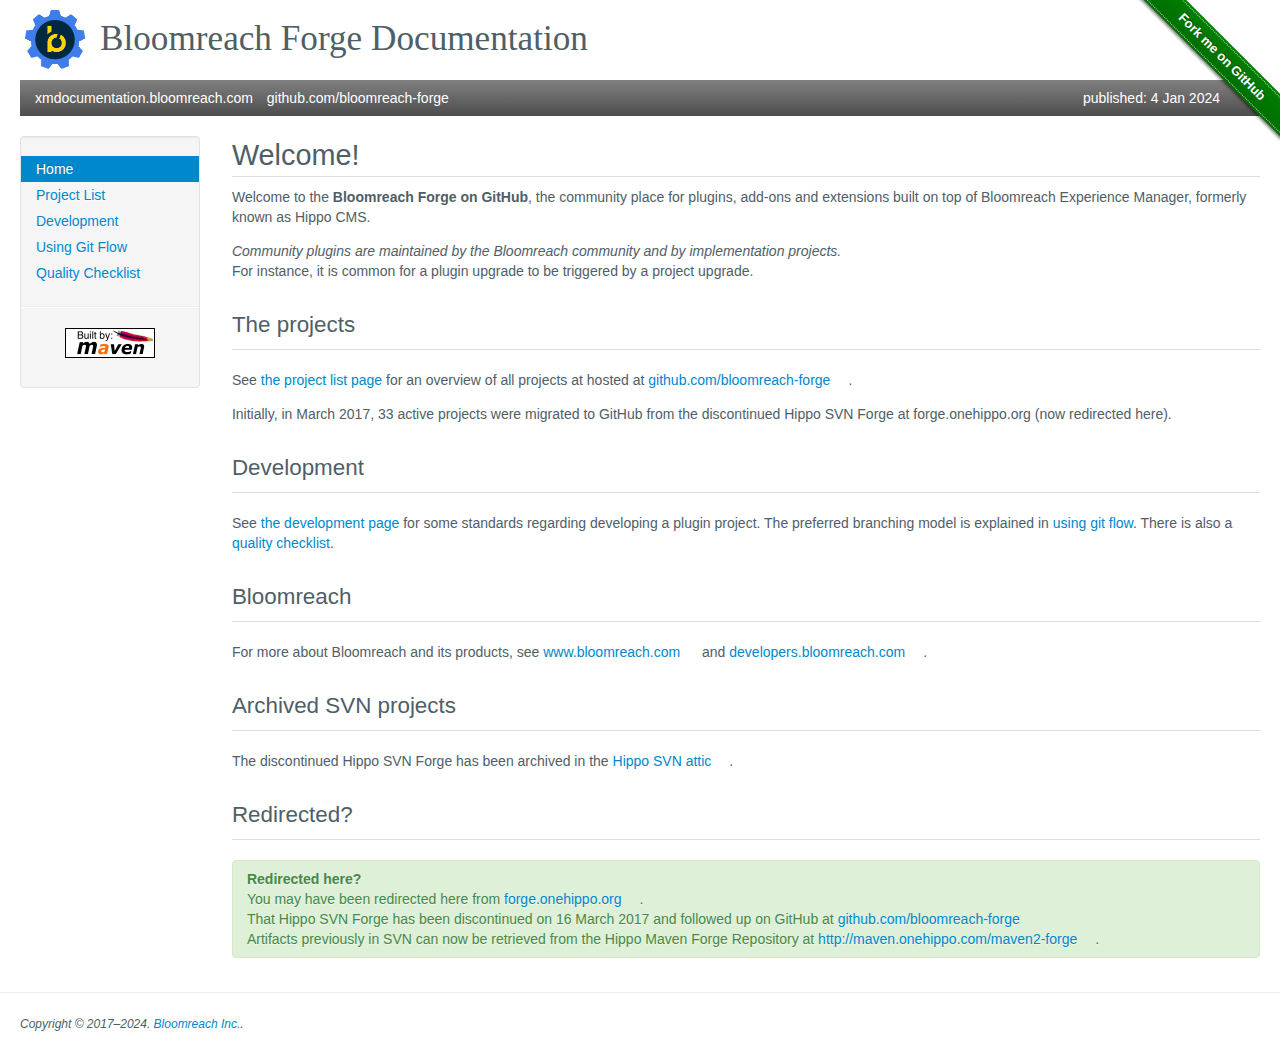
==== commit 640a427b: "FORGE-437 : move Folder Context Menus from section XM 14 to XM 15" ====
--- a/index.html
+++ b/index.html
@@ -1,6 +1,6 @@
 <!DOCTYPE html>
     <!--
- | Generated by Apache Maven Doxia Site Renderer 1.7.4 at 30 Jun 2023 
+ | Generated by Apache Maven Doxia Site Renderer 1.7.4 at 4 Jan 2024 
  | Rendered using Bloomreach Forge Maven Skin 3.2.1 based on Apache Maven Fluido Skin
 -->
 
@@ -8,7 +8,7 @@
 <head>
   <meta charset="UTF-8" />
   <meta name="viewport" content="width=device-width, initial-scale=1.0" />
-                  <meta name="Date-Revision-yyyymmdd" content="20230630" />
+                  <meta name="Date-Revision-yyyymmdd" content="20240104" />
               <meta http-equiv="Content-Language" content="en" />
       <title>Bloomreach Forge Documentation &#x2013; Welcome!</title>
   <link rel="stylesheet" href="./css/forge-maven-skin-syntaxhighlighter-3.2.1.min.css"/>
@@ -47,7 +47,7 @@
     </div>
     <ul class="breadcrumb">
     
-  <li id="publishDate">published: 30 Jun 2023  
+  <li id="publishDate">published: 4 Jan 2024  
   </li>
   
         
@@ -111,7 +111,7 @@
     <footer>
     <div class="container-fluid">
       <div class="row-fluid">
-          <p class="copyright">Copyright &copy;      2017&#x2013;2023.
+          <p class="copyright">Copyright &copy;      2017&#x2013;2024.
           <a href="https://www.bloomreach.com">Bloomreach Inc.</a>.
       
 </p>
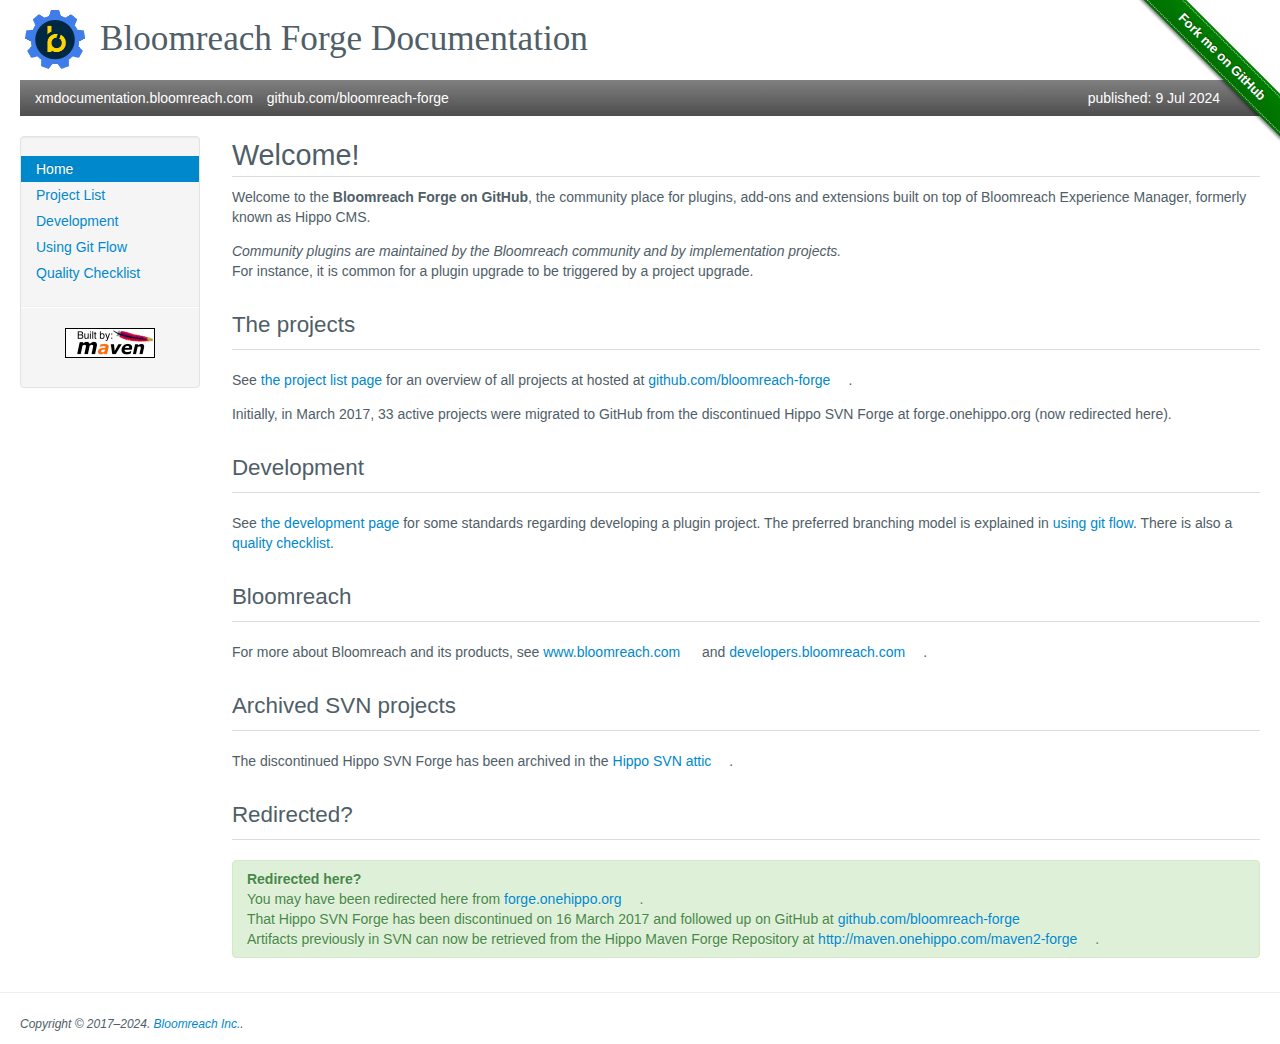
==== commit 2f592e34: "FORGE-535: move Folder Context Menus from XM 15 to 16" ====
--- a/index.html
+++ b/index.html
@@ -1,6 +1,6 @@
 <!DOCTYPE html>
     <!--
- | Generated by Apache Maven Doxia Site Renderer 1.7.4 at 4 Jan 2024 
+ | Generated by Apache Maven Doxia Site Renderer 1.7.4 at 9 Jul 2024 
  | Rendered using Bloomreach Forge Maven Skin 3.2.1 based on Apache Maven Fluido Skin
 -->
 
@@ -8,7 +8,7 @@
 <head>
   <meta charset="UTF-8" />
   <meta name="viewport" content="width=device-width, initial-scale=1.0" />
-                  <meta name="Date-Revision-yyyymmdd" content="20240104" />
+                  <meta name="Date-Revision-yyyymmdd" content="20240709" />
               <meta http-equiv="Content-Language" content="en" />
       <title>Bloomreach Forge Documentation &#x2013; Welcome!</title>
   <link rel="stylesheet" href="./css/forge-maven-skin-syntaxhighlighter-3.2.1.min.css"/>
@@ -47,7 +47,7 @@
     </div>
     <ul class="breadcrumb">
     
-  <li id="publishDate">published: 4 Jan 2024  
+  <li id="publishDate">published: 9 Jul 2024  
   </li>
   
         
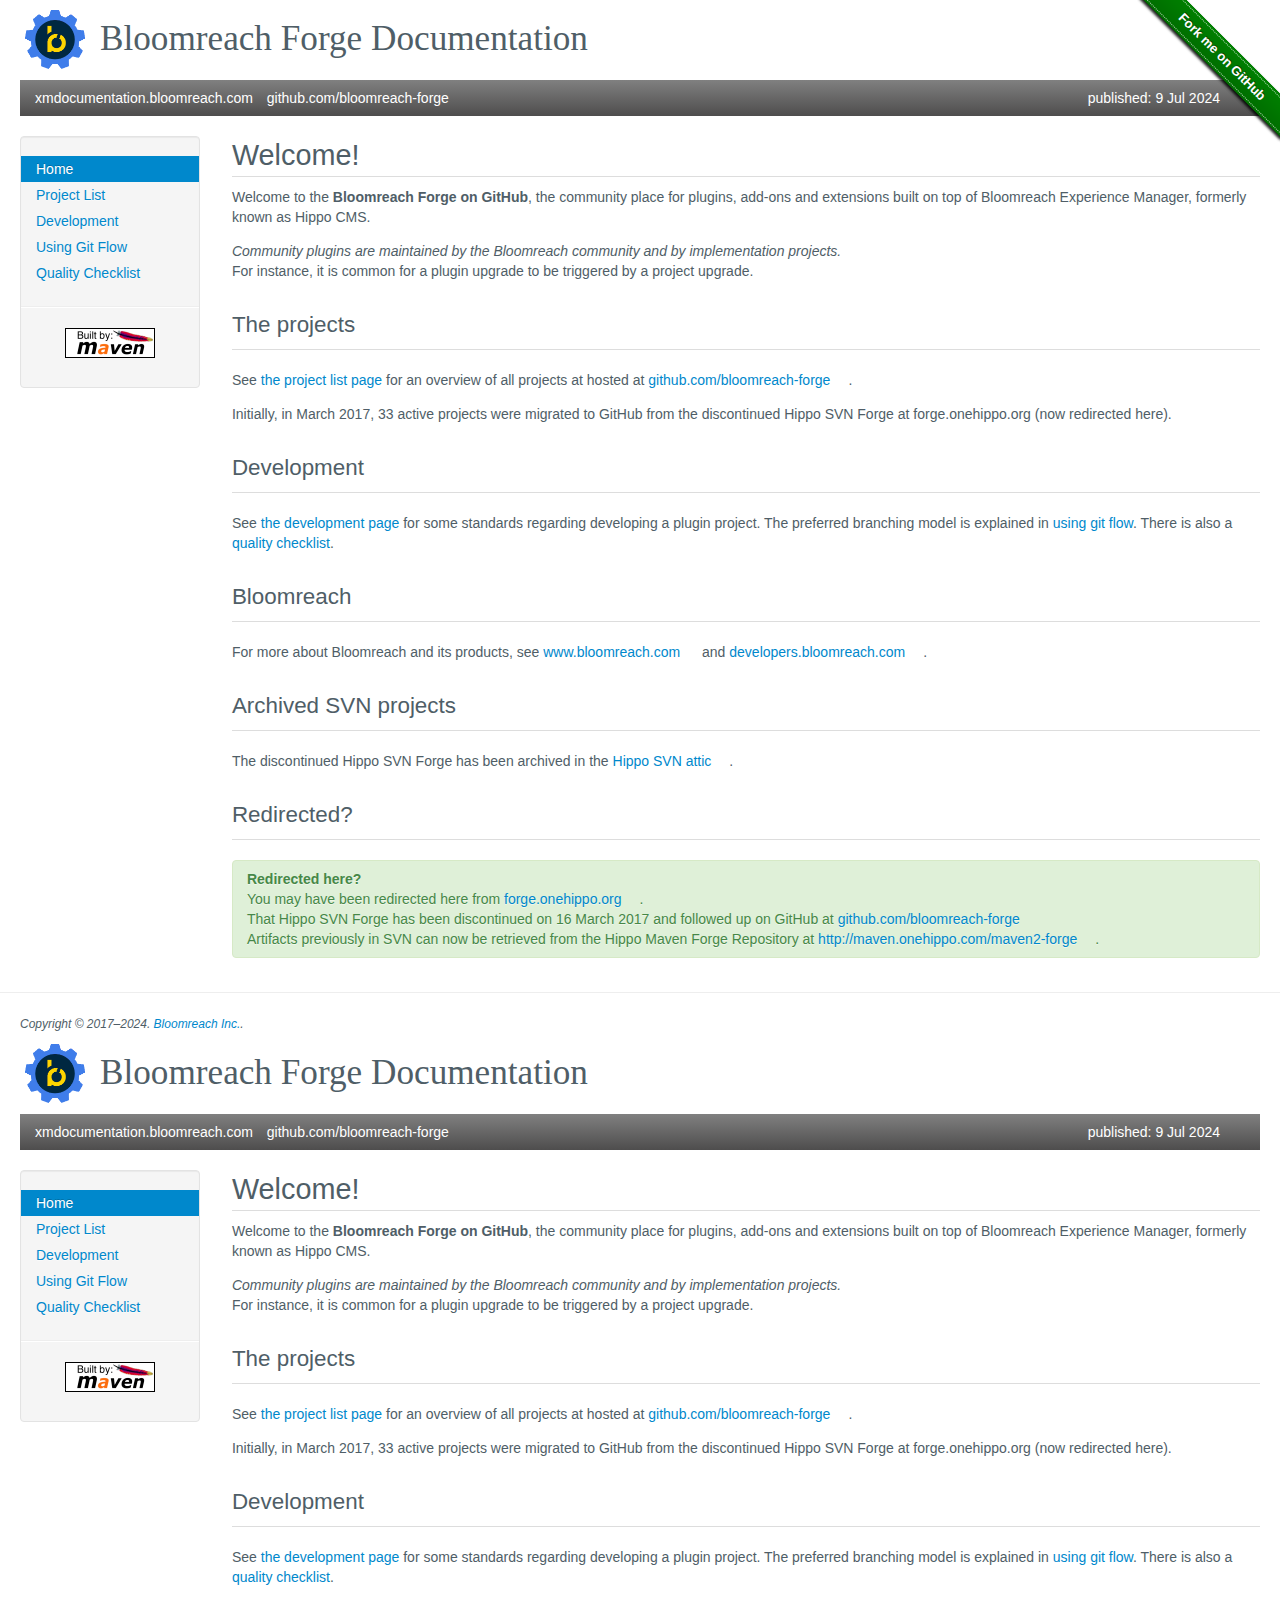
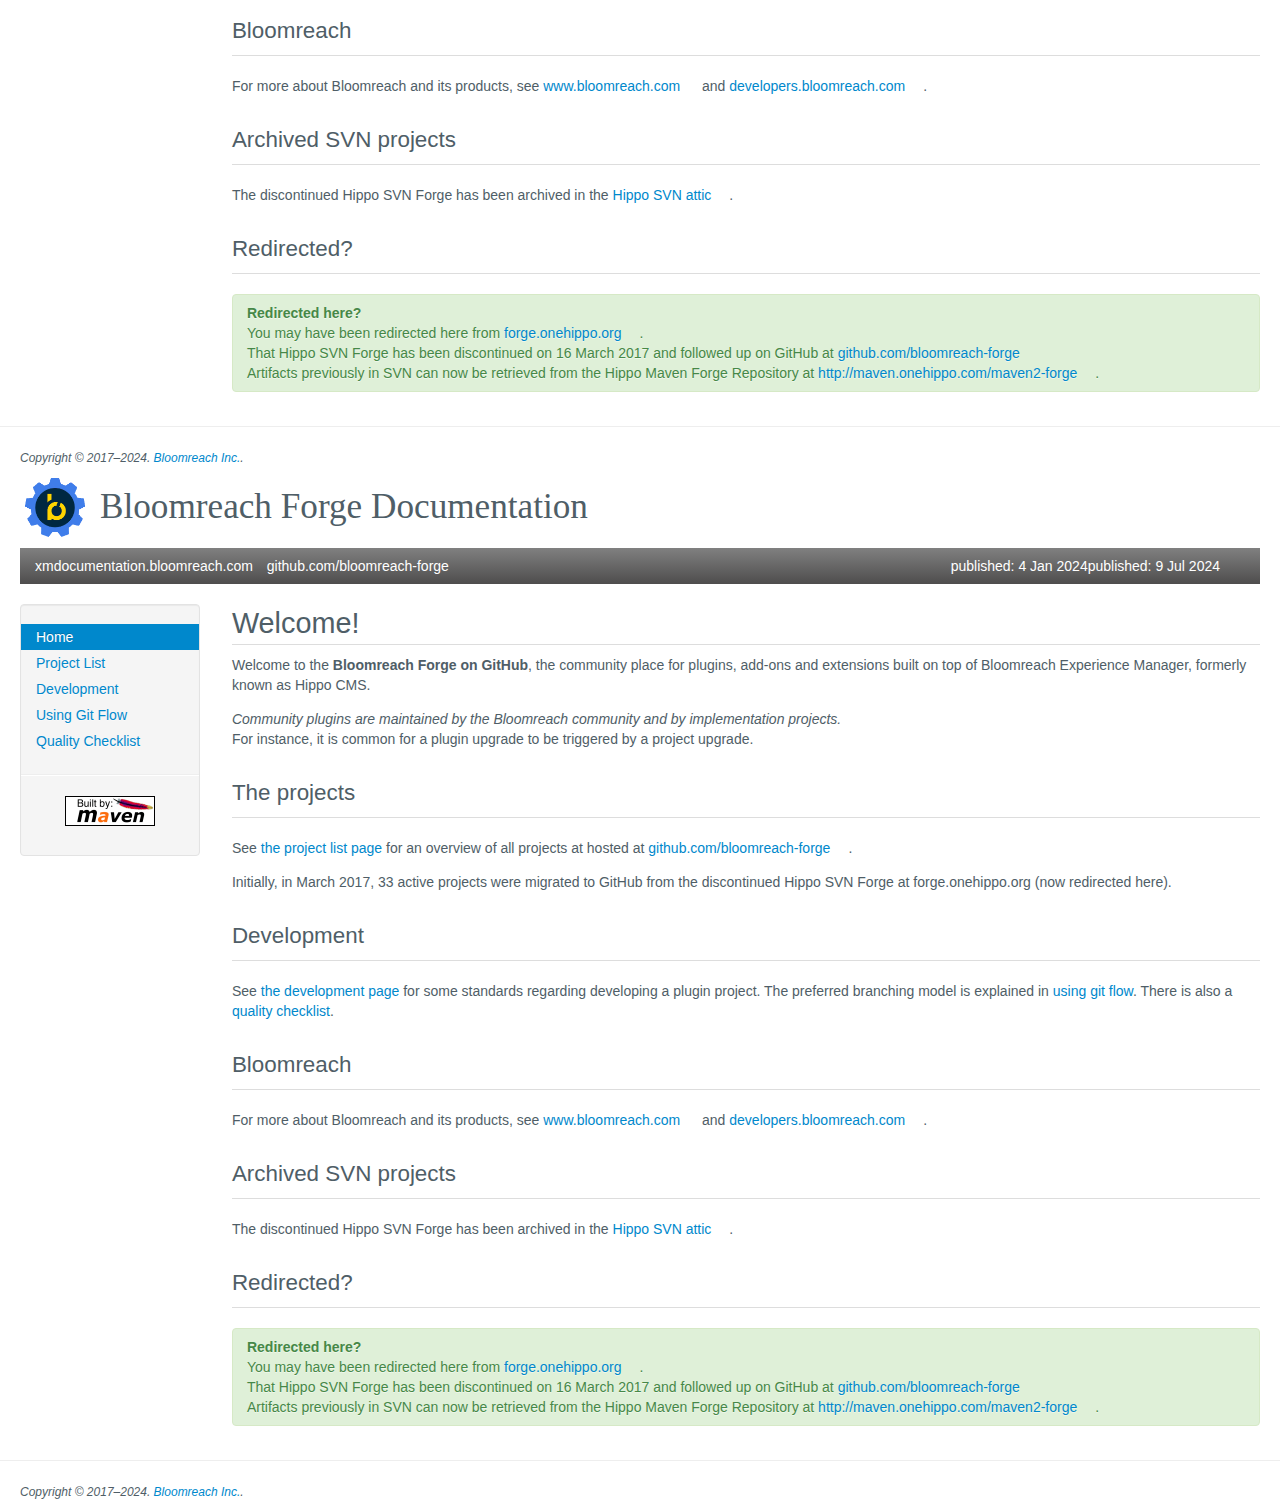
==== commit 1fccdda4: "- revert changes" ====
--- a/index.html
+++ b/index.html
@@ -121,3 +121,253 @@
     </body>
 </html>
 
+<!DOCTYPE html>
+    <!--
+ | Generated by Apache Maven Doxia Site Renderer 1.7.4 at 9 Jul 2024 
+ | Rendered using Bloomreach Forge Maven Skin 3.2.1 based on Apache Maven Fluido Skin
+-->
+
+<html xmlns="http://www.w3.org/1999/xhtml" xml:lang="en" lang="en">
+<head>
+  <meta charset="UTF-8" />
+  <meta name="viewport" content="width=device-width, initial-scale=1.0" />
+                  <meta name="Date-Revision-yyyymmdd" content="20240709" />
+              <meta http-equiv="Content-Language" content="en" />
+      <title>Bloomreach Forge Documentation &#x2013; Welcome!</title>
+  <link rel="stylesheet" href="./css/forge-maven-skin-syntaxhighlighter-3.2.1.min.css"/>
+  <link rel="stylesheet" href="./css/forge-maven-skin-3.2.1.min.css"/>
+  <link rel="stylesheet" href="./css/site.css" />
+  <link rel="stylesheet" href="./css/print.css" media="print" />
+  <link rel="icon" type="image/png" href="./images/skin/logo_64.png" sizes="64x64">
+
+  
+  <script type="text/javascript" src="./js/forge-maven-skin-syntaxhighlighter-3.2.1.min.js"></script>
+  <script type="text/javascript" src="./js/forge-maven-skin-3.2.1.min.js"></script>
+
+            <style>.github-fork-ribbon:before { background-color: green; }</style>
+</head>
+<body class="topBarDisabled">
+              <a target="_blank" class="github-fork-ribbon right" href="https://github.com/bloomreach-forge/bloomreach-forge.github.io"
+     data-ribbon="Fork me on GitHub" title="Fork me on GitHub">Fork me on GitHub</a>
+          <div class="container-fluid">
+  <div id="banner">
+    <div id="logo">
+                        <a href="https://bloomreach-forge.github.io">
+        <img src="./images/skin/logo.png" alt="Bloomreach Forge Logo" />
+      </a>
+    </div>
+    <div class="pull-left">              <div id="bannerLeft">    <h1>Bloomreach Forge Documentation</h1>
+    </div>
+              </div>
+    <div class="pull-right"></div>
+    <div class="clear"><hr/></div>
+  </div>
+
+  <div id="breadcrumbs">
+                            <div class="links">
+      <a href="https://xmdocumentation.bloomreach.com">xmdocumentation.bloomreach.com</a>
+      <a href="https://github.com/bloomreach-forge">github.com/bloomreach-forge</a>
+    </div>
+    <ul class="breadcrumb">
+    
+  <li id="publishDate">published: 9 Jul 2024  
+  </li>
+  
+        
+            </ul>
+    <div class="clear"><hr/></div>
+  </div>
+<div class="row-fluid">
+  <div id="leftColumn" class="span2">
+    <div class="well sidebar-nav">
+    
+    <ul class="nav nav-list">
+            <li class="active">  <a href="#"><span class="none"></span>Home</a>
+  </li>
+        <li>  <a href="project-list.html" title="Project List">  <span class="none"></span>  Project List</a>  </li>
+        <li>  <a href="development.html" title="Development">  <span class="none"></span>  Development</a>  </li>
+        <li>  <a href="using-git-flow.html" title="Using Git Flow">  <span class="none"></span>  Using Git Flow</a>  </li>
+        <li>  <a href="checklist.html" title="Quality Checklist">  <span class="none"></span>  Quality Checklist</a>  </li>
+        </ul>
+    
+          <hr />
+      <div id="poweredBy">
+                <div class="clear"></div>
+                <div class="clear"></div>
+                <div class="clear"></div>
+                <div class="clear"></div>
+              <a href="http://maven.apache.org/" title="Built by Maven" class="poweredBy">  <img class="builtBy" alt="Built by Maven" src="./images/logos/maven-feather.png" />  </a>
+          </div>
+    </div>
+  </div>
+  <div id="bodyColumn"  class="span10" >
+    <div class="section">
+<h2><a name="Welcome"></a>Welcome!</h2>
+<p>Welcome to the <b>Bloomreach Forge on GitHub</b>, the community place for plugins, add-ons and extensions built on top of Bloomreach Experience Manager, formerly known as Hippo CMS.</p>
+<p><i>Community plugins are maintained by the Bloomreach community and by implementation projects.</i> <br /> For instance, it is common for a plugin upgrade to be triggered by a project upgrade.</p>
+<div class="section">
+<h3><a name="The_projects"></a>The projects</h3>
+<p>See <a href="project-list.html">the project list page</a> for an overview of all projects at hosted at <a class="externalLink" href="https://github.com/bloomreach-forge">github.com/bloomreach-forge</a>.</p>
+<p>Initially, in March 2017, 33 active projects were migrated to GitHub from the discontinued Hippo SVN Forge at forge.onehippo.org (now redirected here).</p></div>
+<div class="section">
+<h3><a name="Development"></a>Development</h3>
+<p>See <a href="development.html">the development page</a> for some standards regarding developing a plugin project. The preferred branching model is explained in <a href="using-git-flow.html">using git flow</a>. There is also a <a href="checklist.html">quality checklist</a>. </p></div>
+<div class="section">
+<h3><a name="Bloomreach"></a>Bloomreach</h3>
+<p>For more about Bloomreach and its products, see <a class="externalLink" href="https://www.bloomreach.com">www.bloomreach.com</a> and <a class="externalLink" href="https://developers.bloomreach.com">developers.bloomreach.com</a>. </p></div>
+<div class="section">
+<h3><a name="Archived_SVN_projects"></a>Archived SVN projects</h3>
+<p>The discontinued Hippo SVN Forge has been archived in the <a class="externalLink" href="http://svn.onehippo.org/repos/hippo/attic/forge/">Hippo SVN attic</a>.</p></div>
+<div class="section">
+<h3><a name="Redirected"></a>Redirected?</h3>
+
+<p class="alert alert-success">
+    <b>Redirected here?</b><br />
+    You may have been redirected here from <a class="externalLink" href="https://forge.onehippo.org">forge.onehippo.org</a>.<br />
+    That Hippo SVN Forge has been discontinued on 16 March 2017 and followed up on GitHub at <a class="externalLink" href="https://github.com/bloomreach-forge">github.com/bloomreach-forge</a><br />
+    Artifacts previously in SVN can now be retrieved from the Hippo Maven Forge Repository at <a class="externalLink" href="http://maven.onehippo.com/maven2-forge/">http://maven.onehippo.com/maven2-forge</a>.
+</p></div></div>
+    </div>
+    </div>
+    </div>
+    <hr/>
+    <footer>
+    <div class="container-fluid">
+      <div class="row-fluid">
+          <p class="copyright">Copyright &copy;      2017&#x2013;2024.
+          <a href="https://www.bloomreach.com">Bloomreach Inc.</a>.
+      
+</p>
+    </div>
+            </div>
+  </footer>
+    </body>
+</html>
+
+<!DOCTYPE html>
+<!--
+| Generated by Apache Maven Doxia Site Renderer 1.7.4 at 4 Jan 2024
+| Generated by Apache Maven Doxia Site Renderer 1.7.4 at 9 Jul 2024
+| Rendered using Bloomreach Forge Maven Skin 3.2.1 based on Apache Maven Fluido Skin
+-->
+
+<html xmlns="http://www.w3.org/1999/xhtml" xml:lang="en" lang="en">
+<head>
+    <meta charset="UTF-8" />
+    <meta name="viewport" content="width=device-width, initial-scale=1.0" />
+    <meta name="Date-Revision-yyyymmdd" content="20240104" />
+    <meta name="Date-Revision-yyyymmdd" content="20240709" />
+    <meta http-equiv="Content-Language" content="en" />
+    <title>Bloomreach Forge Documentation &#x2013; Welcome!</title>
+    <link rel="stylesheet" href="./css/forge-maven-skin-syntaxhighlighter-3.2.1.min.css"/>
+    <link rel="stylesheet" href="./css/forge-maven-skin-3.2.1.min.css"/>
+    <link rel="stylesheet" href="./css/site.css" />
+    <link rel="stylesheet" href="./css/print.css" media="print" />
+    <link rel="icon" type="image/png" href="./images/skin/logo_64.png" sizes="64x64">
+
+
+    <script type="text/javascript" src="./js/forge-maven-skin-syntaxhighlighter-3.2.1.min.js"></script>
+    <script type="text/javascript" src="./js/forge-maven-skin-3.2.1.min.js"></script>
+
+    <style>.github-fork-ribbon:before { background-color: green; }</style>
+</head>
+<body class="topBarDisabled">
+<a target="_blank" class="github-fork-ribbon right" href="https://github.com/bloomreach-forge/bloomreach-forge.github.io"
+   data-ribbon="Fork me on GitHub" title="Fork me on GitHub">Fork me on GitHub</a>
+<div class="container-fluid">
+    <div id="banner">
+        <div id="logo">
+            <a href="https://bloomreach-forge.github.io">
+                <img src="./images/skin/logo.png" alt="Bloomreach Forge Logo" />
+            </a>
+        </div>
+        <div class="pull-left">              <div id="bannerLeft">    <h1>Bloomreach Forge Documentation</h1>
+        </div>
+        </div>
+        <div class="pull-right"></div>
+        <div class="clear"><hr/></div>
+    </div>
+
+    <div id="breadcrumbs">
+        <div class="links">
+            <a href="https://xmdocumentation.bloomreach.com">xmdocumentation.bloomreach.com</a>
+            <a href="https://github.com/bloomreach-forge">github.com/bloomreach-forge</a>
+        </div>
+        <ul class="breadcrumb">
+
+            <li id="publishDate">published: 4 Jan 2024
+            <li id="publishDate">published: 9 Jul 2024
+            </li>
+
+
+        </ul>
+        <div class="clear"><hr/></div>
+    </div>
+    <div class="row-fluid">
+        <div id="leftColumn" class="span2">
+            <div class="well sidebar-nav">
+
+                <ul class="nav nav-list">
+                    <li class="active">  <a href="#"><span class="none"></span>Home</a>
+                    </li>
+                    <li>  <a href="project-list.html" title="Project List">  <span class="none"></span>  Project List</a>  </li>
+                    <li>  <a href="development.html" title="Development">  <span class="none"></span>  Development</a>  </li>
+                    <li>  <a href="using-git-flow.html" title="Using Git Flow">  <span class="none"></span>  Using Git Flow</a>  </li>
+                    <li>  <a href="checklist.html" title="Quality Checklist">  <span class="none"></span>  Quality Checklist</a>  </li>
+                </ul>
+
+                <hr />
+                <div id="poweredBy">
+                    <div class="clear"></div>
+                    <div class="clear"></div>
+                    <div class="clear"></div>
+                    <div class="clear"></div>
+                    <a href="http://maven.apache.org/" title="Built by Maven" class="poweredBy">  <img class="builtBy" alt="Built by Maven" src="./images/logos/maven-feather.png" />  </a>
+                </div>
+            </div>
+        </div>
+        <div id="bodyColumn"  class="span10" >
+            <div class="section">
+                <h2><a name="Welcome"></a>Welcome!</h2>
+                <p>Welcome to the <b>Bloomreach Forge on GitHub</b>, the community place for plugins, add-ons and extensions built on top of Bloomreach Experience Manager, formerly known as Hippo CMS.</p>
+                <p><i>Community plugins are maintained by the Bloomreach community and by implementation projects.</i> <br /> For instance, it is common for a plugin upgrade to be triggered by a project upgrade.</p>
+                <div class="section">
+                    <h3><a name="The_projects"></a>The projects</h3>
+                    <p>See <a href="project-list.html">the project list page</a> for an overview of all projects at hosted at <a class="externalLink" href="https://github.com/bloomreach-forge">github.com/bloomreach-forge</a>.</p>
+                    <p>Initially, in March 2017, 33 active projects were migrated to GitHub from the discontinued Hippo SVN Forge at forge.onehippo.org (now redirected here).</p></div>
+                <div class="section">
+                    <h3><a name="Development"></a>Development</h3>
+                    <p>See <a href="development.html">the development page</a> for some standards regarding developing a plugin project. The preferred branching model is explained in <a href="using-git-flow.html">using git flow</a>. There is also a <a href="checklist.html">quality checklist</a>. </p></div>
+                <div class="section">
+                    <h3><a name="Bloomreach"></a>Bloomreach</h3>
+                    <p>For more about Bloomreach and its products, see <a class="externalLink" href="https://www.bloomreach.com">www.bloomreach.com</a> and <a class="externalLink" href="https://developers.bloomreach.com">developers.bloomreach.com</a>. </p></div>
+                <div class="section">
+                    <h3><a name="Archived_SVN_projects"></a>Archived SVN projects</h3>
+                    <p>The discontinued Hippo SVN Forge has been archived in the <a class="externalLink" href="http://svn.onehippo.org/repos/hippo/attic/forge/">Hippo SVN attic</a>.</p></div>
+                <div class="section">
+                    <h3><a name="Redirected"></a>Redirected?</h3>
+
+                    <p class="alert alert-success">
+                        <b>Redirected here?</b><br />
+                        You may have been redirected here from <a class="externalLink" href="https://forge.onehippo.org">forge.onehippo.org</a>.<br />
+                        That Hippo SVN Forge has been discontinued on 16 March 2017 and followed up on GitHub at <a class="externalLink" href="https://github.com/bloomreach-forge">github.com/bloomreach-forge</a><br />
+                        Artifacts previously in SVN can now be retrieved from the Hippo Maven Forge Repository at <a class="externalLink" href="http://maven.onehippo.com/maven2-forge/">http://maven.onehippo.com/maven2-forge</a>.
+                    </p></div></div>
+        </div>
+    </div>
+</div>
+<hr/>
+<footer>
+    <div class="container-fluid">
+        <div class="row-fluid">
+            <p class="copyright">Copyright &copy;      2017&#x2013;2024.
+                <a href="https://www.bloomreach.com">Bloomreach Inc.</a>.
+
+            </p>
+        </div>
+    </div>
+</footer>
+</body>
+</html>
+
+
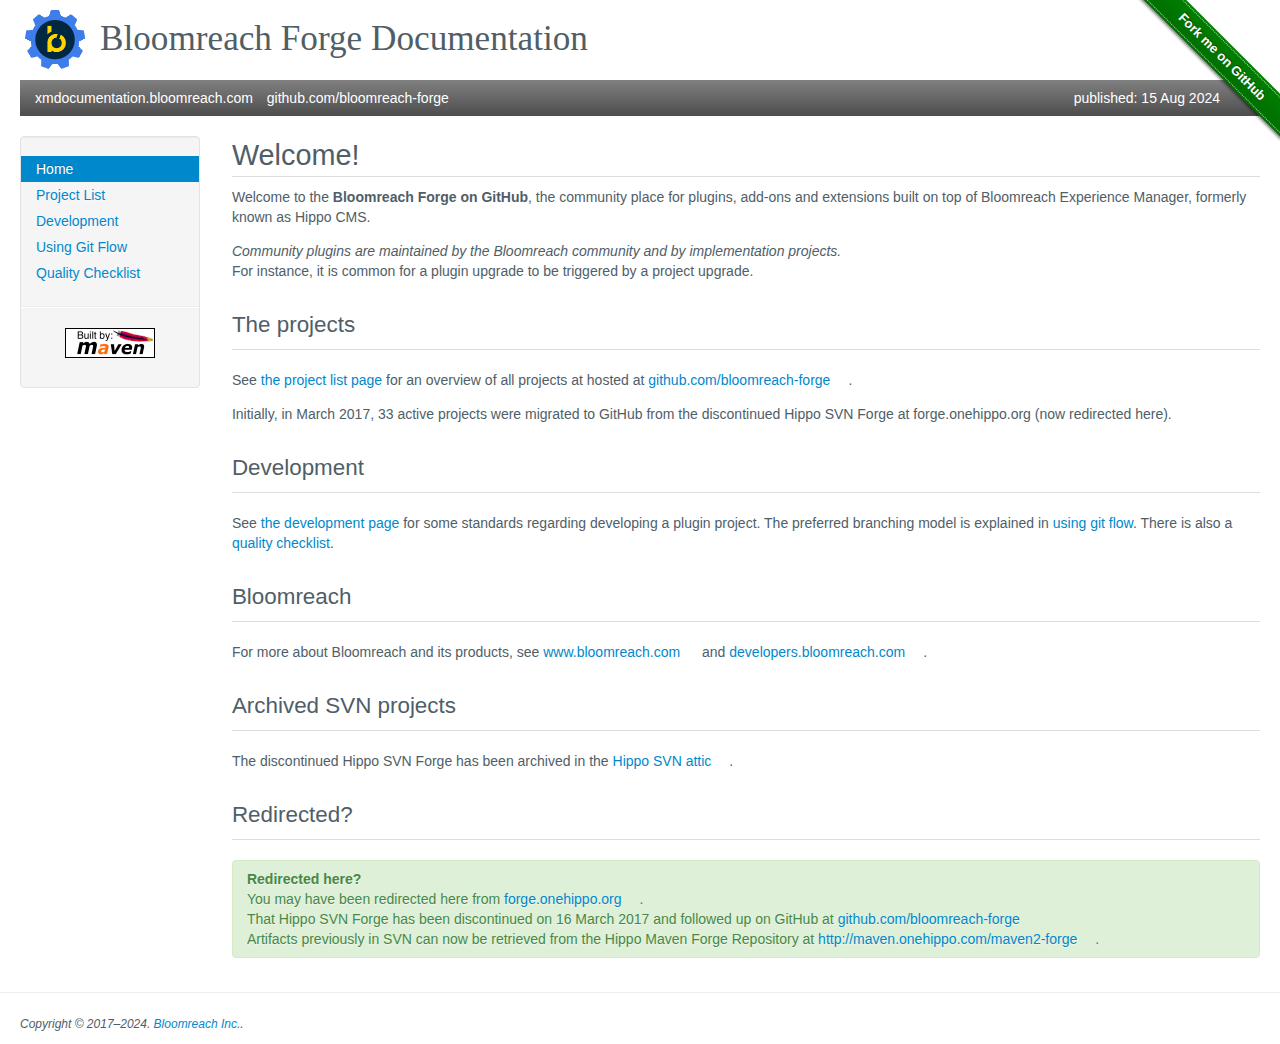
==== commit 18077af4: "- revert changes" ====
--- a/index.html
+++ b/index.html
@@ -1,6 +1,6 @@
 <!DOCTYPE html>
     <!--
- | Generated by Apache Maven Doxia Site Renderer 1.7.4 at 9 Jul 2024 
+ | Generated by Apache Maven Doxia Site Renderer 1.7.4 at 15 Aug 2024 
  | Rendered using Bloomreach Forge Maven Skin 3.2.1 based on Apache Maven Fluido Skin
 -->
 
@@ -8,7 +8,7 @@
 <head>
   <meta charset="UTF-8" />
   <meta name="viewport" content="width=device-width, initial-scale=1.0" />
-                  <meta name="Date-Revision-yyyymmdd" content="20240709" />
+                  <meta name="Date-Revision-yyyymmdd" content="20240815" />
               <meta http-equiv="Content-Language" content="en" />
       <title>Bloomreach Forge Documentation &#x2013; Welcome!</title>
   <link rel="stylesheet" href="./css/forge-maven-skin-syntaxhighlighter-3.2.1.min.css"/>
@@ -47,7 +47,7 @@
     </div>
     <ul class="breadcrumb">
     
-  <li id="publishDate">published: 9 Jul 2024  
+  <li id="publishDate">published: 15 Aug 2024  
   </li>
   
         
@@ -121,253 +121,3 @@
     </body>
 </html>
 
-<!DOCTYPE html>
-    <!--
- | Generated by Apache Maven Doxia Site Renderer 1.7.4 at 9 Jul 2024 
- | Rendered using Bloomreach Forge Maven Skin 3.2.1 based on Apache Maven Fluido Skin
--->
-
-<html xmlns="http://www.w3.org/1999/xhtml" xml:lang="en" lang="en">
-<head>
-  <meta charset="UTF-8" />
-  <meta name="viewport" content="width=device-width, initial-scale=1.0" />
-                  <meta name="Date-Revision-yyyymmdd" content="20240709" />
-              <meta http-equiv="Content-Language" content="en" />
-      <title>Bloomreach Forge Documentation &#x2013; Welcome!</title>
-  <link rel="stylesheet" href="./css/forge-maven-skin-syntaxhighlighter-3.2.1.min.css"/>
-  <link rel="stylesheet" href="./css/forge-maven-skin-3.2.1.min.css"/>
-  <link rel="stylesheet" href="./css/site.css" />
-  <link rel="stylesheet" href="./css/print.css" media="print" />
-  <link rel="icon" type="image/png" href="./images/skin/logo_64.png" sizes="64x64">
-
-  
-  <script type="text/javascript" src="./js/forge-maven-skin-syntaxhighlighter-3.2.1.min.js"></script>
-  <script type="text/javascript" src="./js/forge-maven-skin-3.2.1.min.js"></script>
-
-            <style>.github-fork-ribbon:before { background-color: green; }</style>
-</head>
-<body class="topBarDisabled">
-              <a target="_blank" class="github-fork-ribbon right" href="https://github.com/bloomreach-forge/bloomreach-forge.github.io"
-     data-ribbon="Fork me on GitHub" title="Fork me on GitHub">Fork me on GitHub</a>
-          <div class="container-fluid">
-  <div id="banner">
-    <div id="logo">
-                        <a href="https://bloomreach-forge.github.io">
-        <img src="./images/skin/logo.png" alt="Bloomreach Forge Logo" />
-      </a>
-    </div>
-    <div class="pull-left">              <div id="bannerLeft">    <h1>Bloomreach Forge Documentation</h1>
-    </div>
-              </div>
-    <div class="pull-right"></div>
-    <div class="clear"><hr/></div>
-  </div>
-
-  <div id="breadcrumbs">
-                            <div class="links">
-      <a href="https://xmdocumentation.bloomreach.com">xmdocumentation.bloomreach.com</a>
-      <a href="https://github.com/bloomreach-forge">github.com/bloomreach-forge</a>
-    </div>
-    <ul class="breadcrumb">
-    
-  <li id="publishDate">published: 9 Jul 2024  
-  </li>
-  
-        
-            </ul>
-    <div class="clear"><hr/></div>
-  </div>
-<div class="row-fluid">
-  <div id="leftColumn" class="span2">
-    <div class="well sidebar-nav">
-    
-    <ul class="nav nav-list">
-            <li class="active">  <a href="#"><span class="none"></span>Home</a>
-  </li>
-        <li>  <a href="project-list.html" title="Project List">  <span class="none"></span>  Project List</a>  </li>
-        <li>  <a href="development.html" title="Development">  <span class="none"></span>  Development</a>  </li>
-        <li>  <a href="using-git-flow.html" title="Using Git Flow">  <span class="none"></span>  Using Git Flow</a>  </li>
-        <li>  <a href="checklist.html" title="Quality Checklist">  <span class="none"></span>  Quality Checklist</a>  </li>
-        </ul>
-    
-          <hr />
-      <div id="poweredBy">
-                <div class="clear"></div>
-                <div class="clear"></div>
-                <div class="clear"></div>
-                <div class="clear"></div>
-              <a href="http://maven.apache.org/" title="Built by Maven" class="poweredBy">  <img class="builtBy" alt="Built by Maven" src="./images/logos/maven-feather.png" />  </a>
-          </div>
-    </div>
-  </div>
-  <div id="bodyColumn"  class="span10" >
-    <div class="section">
-<h2><a name="Welcome"></a>Welcome!</h2>
-<p>Welcome to the <b>Bloomreach Forge on GitHub</b>, the community place for plugins, add-ons and extensions built on top of Bloomreach Experience Manager, formerly known as Hippo CMS.</p>
-<p><i>Community plugins are maintained by the Bloomreach community and by implementation projects.</i> <br /> For instance, it is common for a plugin upgrade to be triggered by a project upgrade.</p>
-<div class="section">
-<h3><a name="The_projects"></a>The projects</h3>
-<p>See <a href="project-list.html">the project list page</a> for an overview of all projects at hosted at <a class="externalLink" href="https://github.com/bloomreach-forge">github.com/bloomreach-forge</a>.</p>
-<p>Initially, in March 2017, 33 active projects were migrated to GitHub from the discontinued Hippo SVN Forge at forge.onehippo.org (now redirected here).</p></div>
-<div class="section">
-<h3><a name="Development"></a>Development</h3>
-<p>See <a href="development.html">the development page</a> for some standards regarding developing a plugin project. The preferred branching model is explained in <a href="using-git-flow.html">using git flow</a>. There is also a <a href="checklist.html">quality checklist</a>. </p></div>
-<div class="section">
-<h3><a name="Bloomreach"></a>Bloomreach</h3>
-<p>For more about Bloomreach and its products, see <a class="externalLink" href="https://www.bloomreach.com">www.bloomreach.com</a> and <a class="externalLink" href="https://developers.bloomreach.com">developers.bloomreach.com</a>. </p></div>
-<div class="section">
-<h3><a name="Archived_SVN_projects"></a>Archived SVN projects</h3>
-<p>The discontinued Hippo SVN Forge has been archived in the <a class="externalLink" href="http://svn.onehippo.org/repos/hippo/attic/forge/">Hippo SVN attic</a>.</p></div>
-<div class="section">
-<h3><a name="Redirected"></a>Redirected?</h3>
-
-<p class="alert alert-success">
-    <b>Redirected here?</b><br />
-    You may have been redirected here from <a class="externalLink" href="https://forge.onehippo.org">forge.onehippo.org</a>.<br />
-    That Hippo SVN Forge has been discontinued on 16 March 2017 and followed up on GitHub at <a class="externalLink" href="https://github.com/bloomreach-forge">github.com/bloomreach-forge</a><br />
-    Artifacts previously in SVN can now be retrieved from the Hippo Maven Forge Repository at <a class="externalLink" href="http://maven.onehippo.com/maven2-forge/">http://maven.onehippo.com/maven2-forge</a>.
-</p></div></div>
-    </div>
-    </div>
-    </div>
-    <hr/>
-    <footer>
-    <div class="container-fluid">
-      <div class="row-fluid">
-          <p class="copyright">Copyright &copy;      2017&#x2013;2024.
-          <a href="https://www.bloomreach.com">Bloomreach Inc.</a>.
-      
-</p>
-    </div>
-            </div>
-  </footer>
-    </body>
-</html>
-
-<!DOCTYPE html>
-<!--
-| Generated by Apache Maven Doxia Site Renderer 1.7.4 at 4 Jan 2024
-| Generated by Apache Maven Doxia Site Renderer 1.7.4 at 9 Jul 2024
-| Rendered using Bloomreach Forge Maven Skin 3.2.1 based on Apache Maven Fluido Skin
--->
-
-<html xmlns="http://www.w3.org/1999/xhtml" xml:lang="en" lang="en">
-<head>
-    <meta charset="UTF-8" />
-    <meta name="viewport" content="width=device-width, initial-scale=1.0" />
-    <meta name="Date-Revision-yyyymmdd" content="20240104" />
-    <meta name="Date-Revision-yyyymmdd" content="20240709" />
-    <meta http-equiv="Content-Language" content="en" />
-    <title>Bloomreach Forge Documentation &#x2013; Welcome!</title>
-    <link rel="stylesheet" href="./css/forge-maven-skin-syntaxhighlighter-3.2.1.min.css"/>
-    <link rel="stylesheet" href="./css/forge-maven-skin-3.2.1.min.css"/>
-    <link rel="stylesheet" href="./css/site.css" />
-    <link rel="stylesheet" href="./css/print.css" media="print" />
-    <link rel="icon" type="image/png" href="./images/skin/logo_64.png" sizes="64x64">
-
-
-    <script type="text/javascript" src="./js/forge-maven-skin-syntaxhighlighter-3.2.1.min.js"></script>
-    <script type="text/javascript" src="./js/forge-maven-skin-3.2.1.min.js"></script>
-
-    <style>.github-fork-ribbon:before { background-color: green; }</style>
-</head>
-<body class="topBarDisabled">
-<a target="_blank" class="github-fork-ribbon right" href="https://github.com/bloomreach-forge/bloomreach-forge.github.io"
-   data-ribbon="Fork me on GitHub" title="Fork me on GitHub">Fork me on GitHub</a>
-<div class="container-fluid">
-    <div id="banner">
-        <div id="logo">
-            <a href="https://bloomreach-forge.github.io">
-                <img src="./images/skin/logo.png" alt="Bloomreach Forge Logo" />
-            </a>
-        </div>
-        <div class="pull-left">              <div id="bannerLeft">    <h1>Bloomreach Forge Documentation</h1>
-        </div>
-        </div>
-        <div class="pull-right"></div>
-        <div class="clear"><hr/></div>
-    </div>
-
-    <div id="breadcrumbs">
-        <div class="links">
-            <a href="https://xmdocumentation.bloomreach.com">xmdocumentation.bloomreach.com</a>
-            <a href="https://github.com/bloomreach-forge">github.com/bloomreach-forge</a>
-        </div>
-        <ul class="breadcrumb">
-
-            <li id="publishDate">published: 4 Jan 2024
-            <li id="publishDate">published: 9 Jul 2024
-            </li>
-
-
-        </ul>
-        <div class="clear"><hr/></div>
-    </div>
-    <div class="row-fluid">
-        <div id="leftColumn" class="span2">
-            <div class="well sidebar-nav">
-
-                <ul class="nav nav-list">
-                    <li class="active">  <a href="#"><span class="none"></span>Home</a>
-                    </li>
-                    <li>  <a href="project-list.html" title="Project List">  <span class="none"></span>  Project List</a>  </li>
-                    <li>  <a href="development.html" title="Development">  <span class="none"></span>  Development</a>  </li>
-                    <li>  <a href="using-git-flow.html" title="Using Git Flow">  <span class="none"></span>  Using Git Flow</a>  </li>
-                    <li>  <a href="checklist.html" title="Quality Checklist">  <span class="none"></span>  Quality Checklist</a>  </li>
-                </ul>
-
-                <hr />
-                <div id="poweredBy">
-                    <div class="clear"></div>
-                    <div class="clear"></div>
-                    <div class="clear"></div>
-                    <div class="clear"></div>
-                    <a href="http://maven.apache.org/" title="Built by Maven" class="poweredBy">  <img class="builtBy" alt="Built by Maven" src="./images/logos/maven-feather.png" />  </a>
-                </div>
-            </div>
-        </div>
-        <div id="bodyColumn"  class="span10" >
-            <div class="section">
-                <h2><a name="Welcome"></a>Welcome!</h2>
-                <p>Welcome to the <b>Bloomreach Forge on GitHub</b>, the community place for plugins, add-ons and extensions built on top of Bloomreach Experience Manager, formerly known as Hippo CMS.</p>
-                <p><i>Community plugins are maintained by the Bloomreach community and by implementation projects.</i> <br /> For instance, it is common for a plugin upgrade to be triggered by a project upgrade.</p>
-                <div class="section">
-                    <h3><a name="The_projects"></a>The projects</h3>
-                    <p>See <a href="project-list.html">the project list page</a> for an overview of all projects at hosted at <a class="externalLink" href="https://github.com/bloomreach-forge">github.com/bloomreach-forge</a>.</p>
-                    <p>Initially, in March 2017, 33 active projects were migrated to GitHub from the discontinued Hippo SVN Forge at forge.onehippo.org (now redirected here).</p></div>
-                <div class="section">
-                    <h3><a name="Development"></a>Development</h3>
-                    <p>See <a href="development.html">the development page</a> for some standards regarding developing a plugin project. The preferred branching model is explained in <a href="using-git-flow.html">using git flow</a>. There is also a <a href="checklist.html">quality checklist</a>. </p></div>
-                <div class="section">
-                    <h3><a name="Bloomreach"></a>Bloomreach</h3>
-                    <p>For more about Bloomreach and its products, see <a class="externalLink" href="https://www.bloomreach.com">www.bloomreach.com</a> and <a class="externalLink" href="https://developers.bloomreach.com">developers.bloomreach.com</a>. </p></div>
-                <div class="section">
-                    <h3><a name="Archived_SVN_projects"></a>Archived SVN projects</h3>
-                    <p>The discontinued Hippo SVN Forge has been archived in the <a class="externalLink" href="http://svn.onehippo.org/repos/hippo/attic/forge/">Hippo SVN attic</a>.</p></div>
-                <div class="section">
-                    <h3><a name="Redirected"></a>Redirected?</h3>
-
-                    <p class="alert alert-success">
-                        <b>Redirected here?</b><br />
-                        You may have been redirected here from <a class="externalLink" href="https://forge.onehippo.org">forge.onehippo.org</a>.<br />
-                        That Hippo SVN Forge has been discontinued on 16 March 2017 and followed up on GitHub at <a class="externalLink" href="https://github.com/bloomreach-forge">github.com/bloomreach-forge</a><br />
-                        Artifacts previously in SVN can now be retrieved from the Hippo Maven Forge Repository at <a class="externalLink" href="http://maven.onehippo.com/maven2-forge/">http://maven.onehippo.com/maven2-forge</a>.
-                    </p></div></div>
-        </div>
-    </div>
-</div>
-<hr/>
-<footer>
-    <div class="container-fluid">
-        <div class="row-fluid">
-            <p class="copyright">Copyright &copy;      2017&#x2013;2024.
-                <a href="https://www.bloomreach.com">Bloomreach Inc.</a>.
-
-            </p>
-        </div>
-    </div>
-</footer>
-</body>
-</html>
-
-
